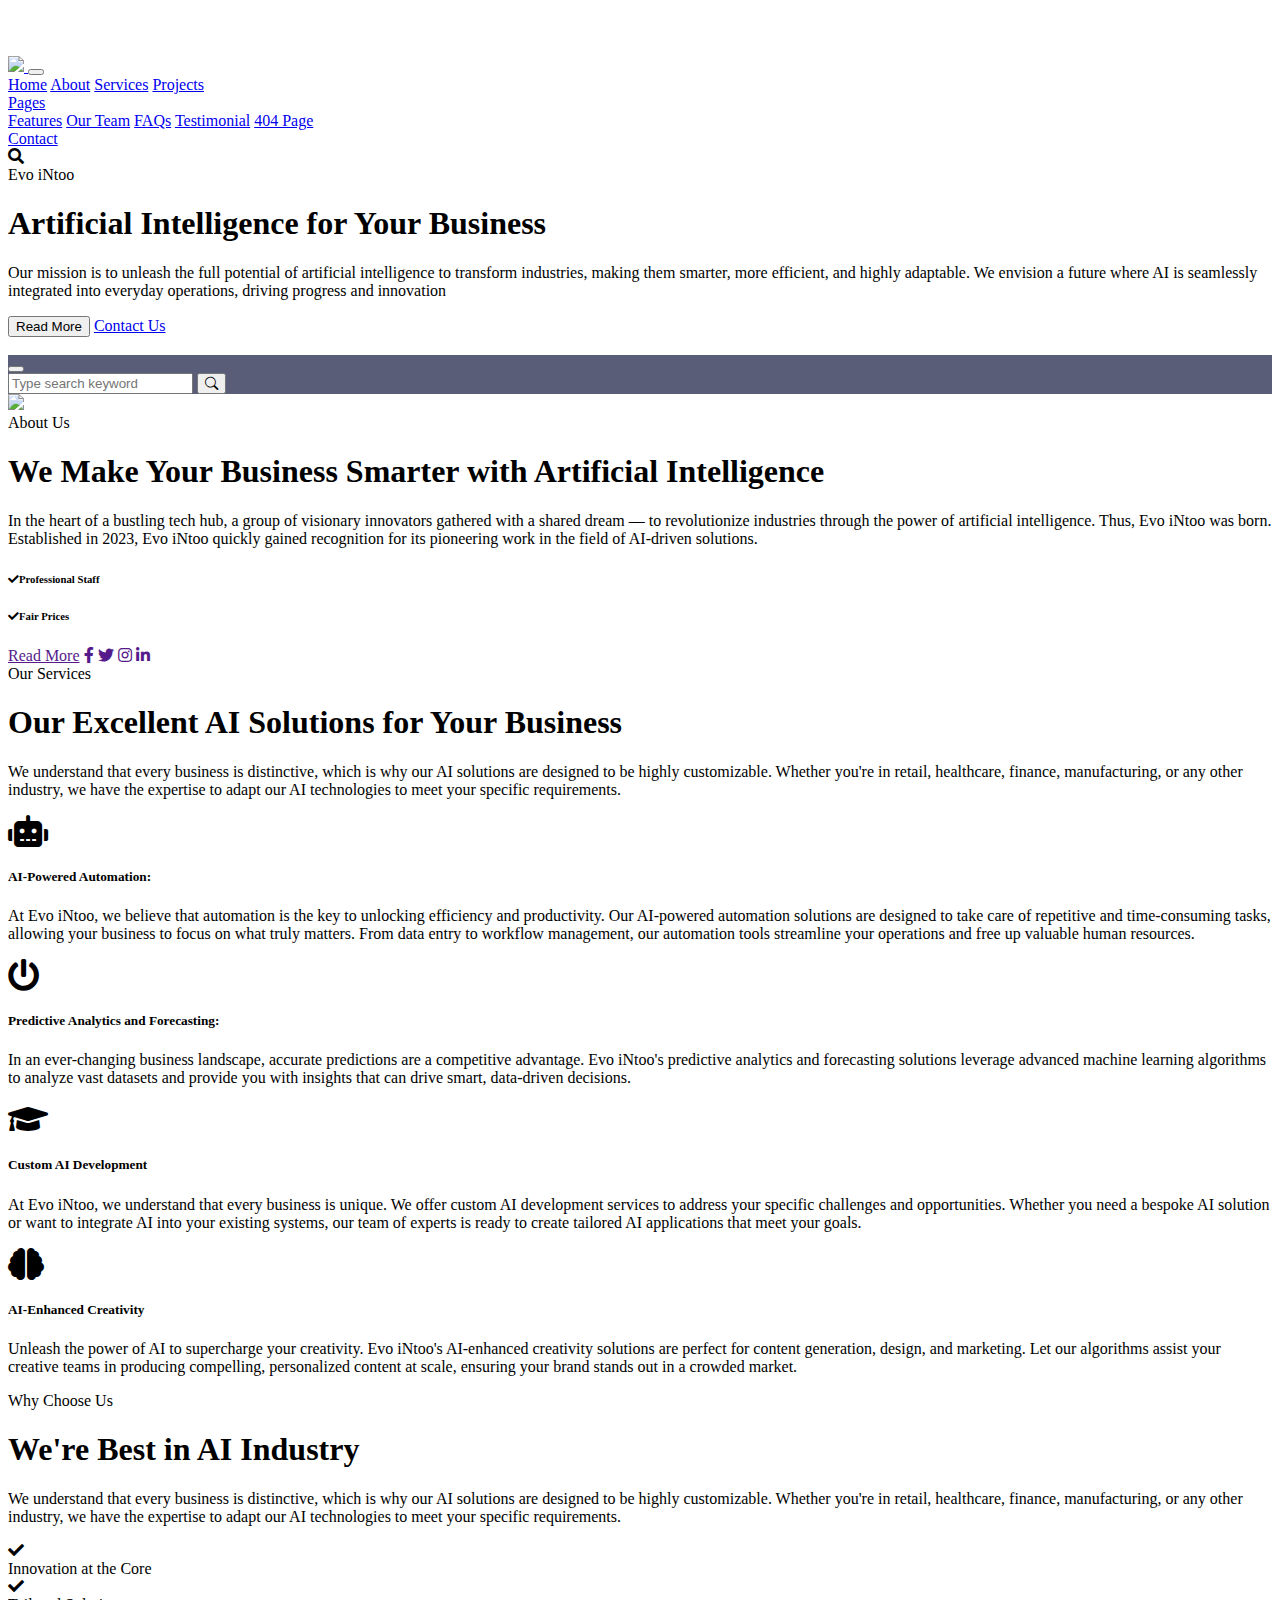
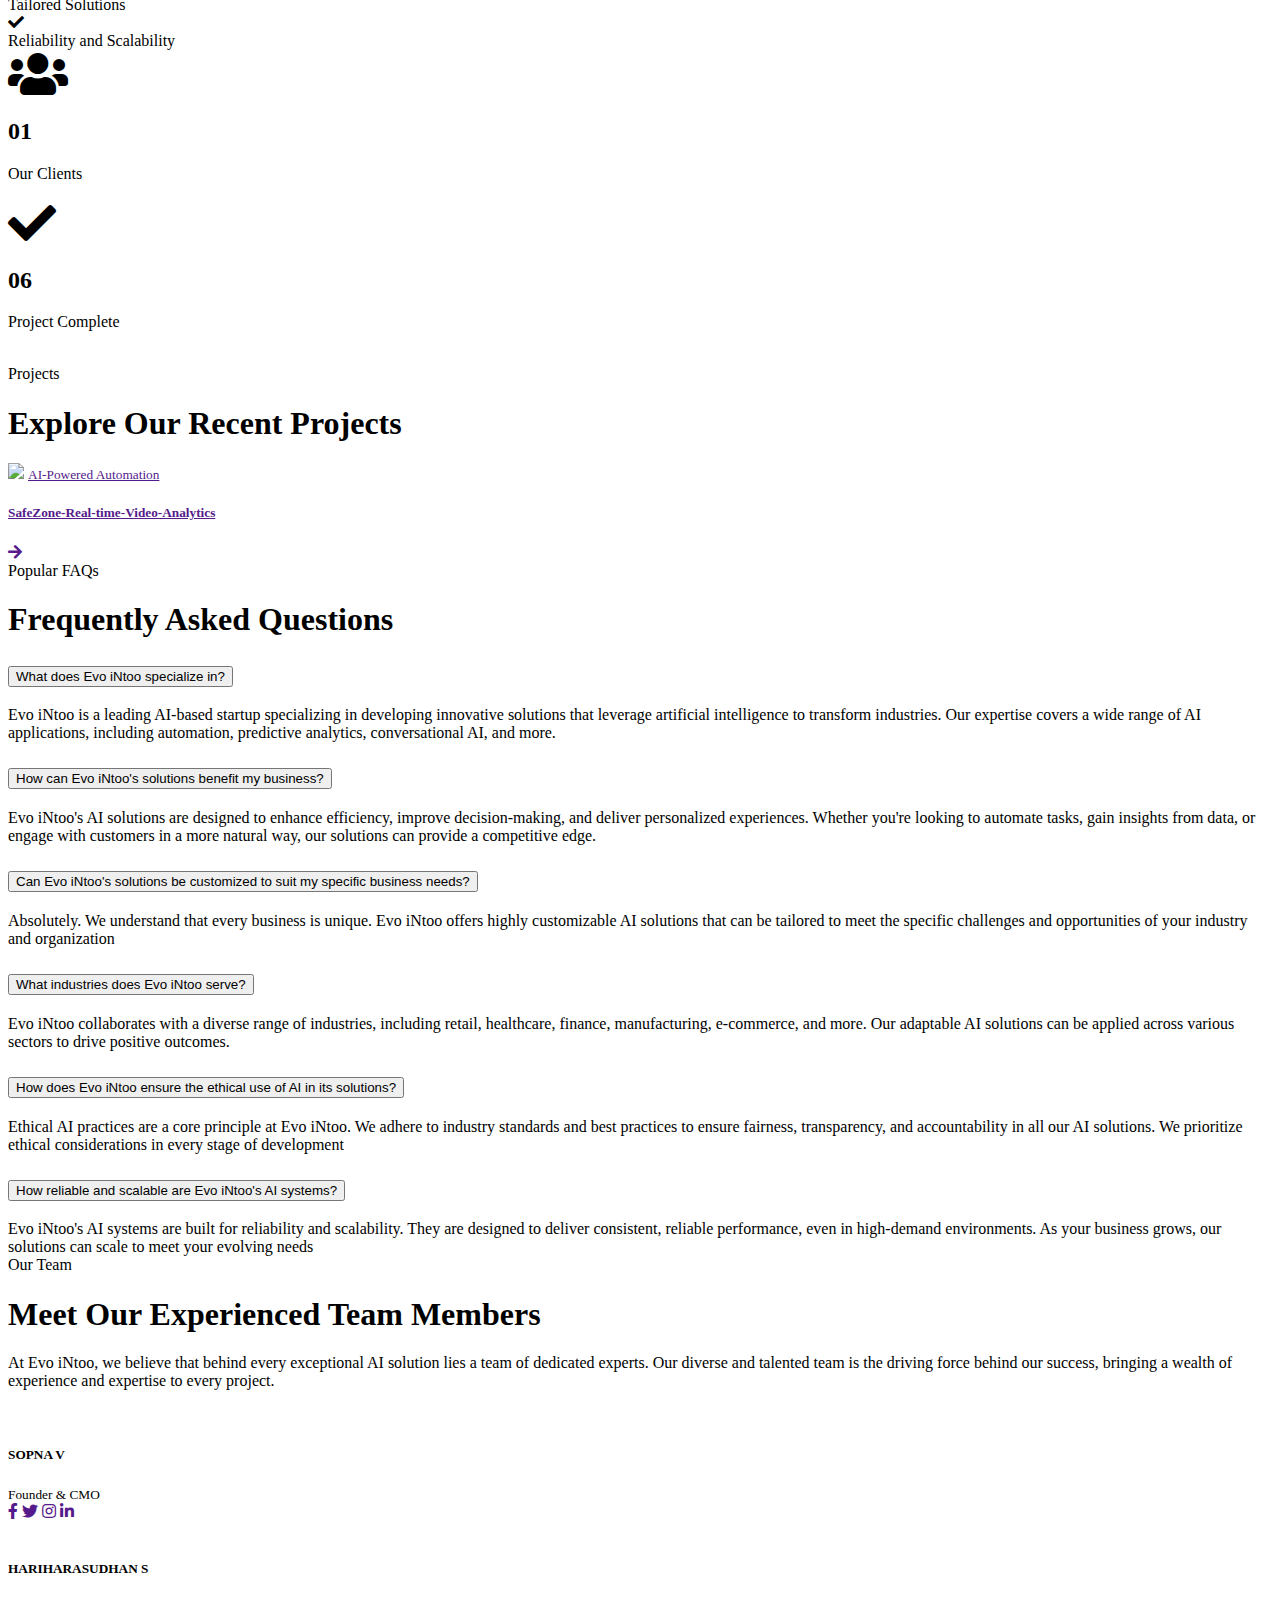
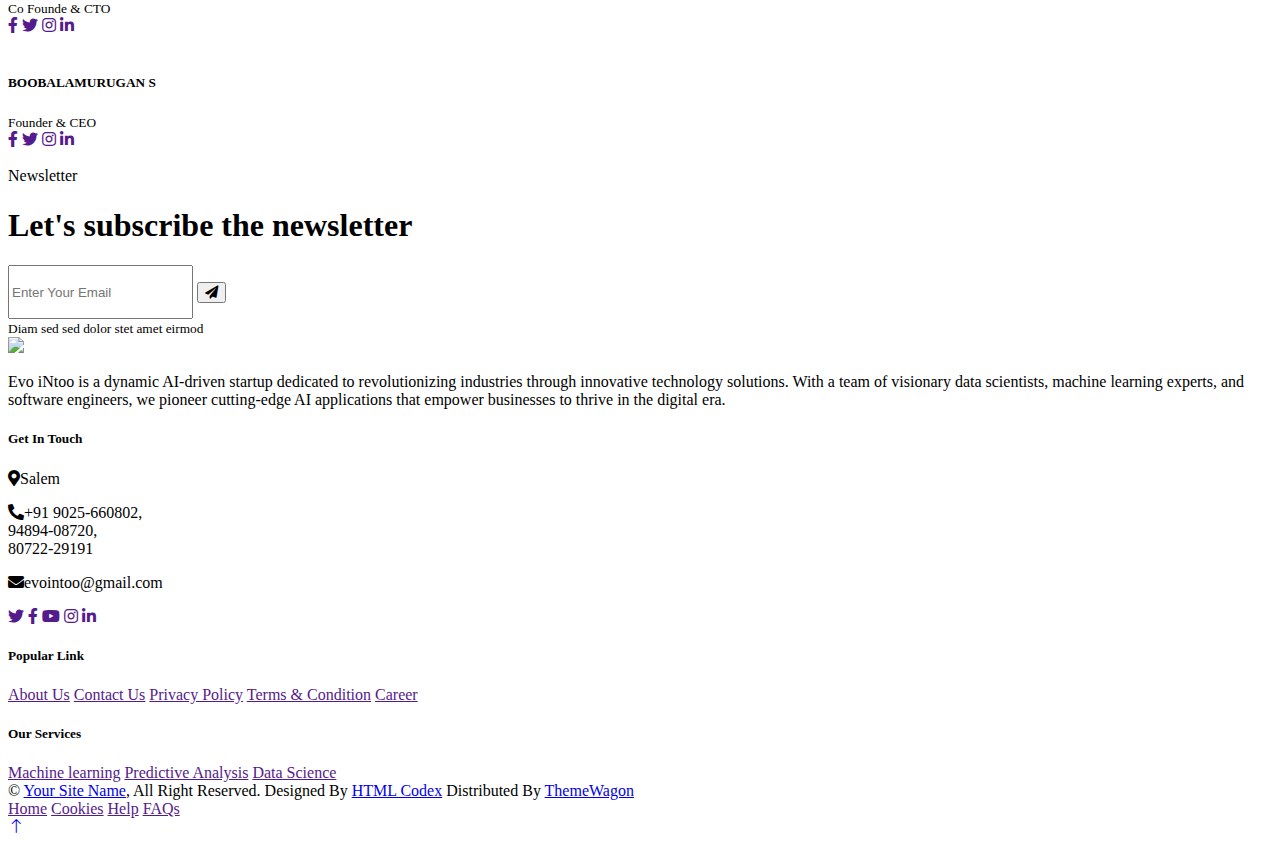
==== index.html @ 388f0da1 "Add files via upload" ====
<!DOCTYPE html>
<html lang="en">

<head>
    <meta charset="utf-8">
    <title>Evo iNtoo-Home</title>
    <meta content="width=device-width, initial-scale=1.0" name="viewport">
    <meta content="" name="keywords">
    <meta content="" name="description">

    <!-- Favicon -->
    <link href="img/icon.png" rel="icon">

    <!-- Google Web Fonts -->
    <link rel="preconnect" href="https://fonts.googleapis.com">
    <link rel="preconnect" href="https://fonts.gstatic.com" crossorigin>
    <link href="https://fonts.googleapis.com/css2?family=Open+Sans:wght@400;600&family=Ubuntu:wght@500;700&display=swap"
        rel="stylesheet">

    <!-- Icon Font Stylesheet -->
    <link href="https://cdnjs.cloudflare.com/ajax/libs/font-awesome/5.10.0/css/all.min.css" rel="stylesheet">
    <link href="https://cdn.jsdelivr.net/npm/bootstrap-icons@1.4.1/font/bootstrap-icons.css" rel="stylesheet">

    <!-- Libraries Stylesheet -->
    <link href="lib/animate/animate.min.css" rel="stylesheet">
    <link href="lib/owlcarousel/assets/owl.carousel.min.css" rel="stylesheet">

    <!-- Customized Bootstrap Stylesheet -->
    <link href="css/bootstrap.min.css" rel="stylesheet">

    <!-- Template Stylesheet -->
    <link href="css/style.css" rel="stylesheet">
</head>

<body>
    <!-- Spinner Start -->
    <div id="spinner"
        class="show bg-white position-fixed translate-middle w-100 vh-100 top-50 start-50 d-flex align-items-center justify-content-center">
        <div class="spinner-grow text-primary" style="width: 3rem; height: 3rem;" role="status">
            <span class="sr-only">Loading...</span>
        </div>
    </div>
    <!-- Spinner End -->


    <!-- Navbar Start -->
    <div class="container-fluid sticky-top">
        <div class="container">
            <nav class="navbar navbar-expand-lg navbar-dark p-0">
                <a href="index.html" class="navbar-brand">
                    <!-- <h1 class="text-white">Evo<span><img src="img/icon.png" style="width:40px;" class=""></span>Tech</h1> -->
            <img src="img/title.png" style="width:200px;">
                </a>
                <button type="button" class="navbar-toggler ms-auto me-0" data-bs-toggle="collapse"
                    data-bs-target="#navbarCollapse">
                    <span class="navbar-toggler-icon"></span>
                </button>
                <div class="collapse navbar-collapse" id="navbarCollapse">
                    <div class="navbar-nav ms-auto">
                        <a href="index.html" class="nav-item nav-link active">Home</a>
                        <a href="about.html" class="nav-item nav-link">About</a>
                        <a href="service.html" class="nav-item nav-link">Services</a>
                        <a href="project.html" class="nav-item nav-link">Projects</a>
                        <div class="nav-item dropdown">
                            <a href="#" class="nav-link dropdown-toggle" data-bs-toggle="dropdown">Pages</a>
                            <div class="dropdown-menu bg-light mt-2">
                                <a href="feature.html" class="dropdown-item">Features</a>
                                <a href="team.html" class="dropdown-item">Our Team</a>
                                <a href="faq.html" class="dropdown-item">FAQs</a>
                                <a href="testimonial.html" class="dropdown-item">Testimonial</a>
                                <a href="404.html" class="dropdown-item">404 Page</a>
                            </div>
                        </div>
                        <a href="contact.html" class="nav-item nav-link">Contact</a>
                    </div>
                    <butaton type="button" class="btn text-white p-0 d-none d-lg-block" data-bs-toggle="modal"
                        data-bs-target="#searchModal"><i class="fa fa-search"></i></butaton>
                </div>
            </nav>
        </div>
    </div>
    <!-- Navbar End -->


    <!-- Hero Start -->
    <!DOCTYPE html>
    <html lang="en">
    <head>
        <meta charset="UTF-8">
        <meta name="viewport" content="width=device-width, initial-scale=1.0">
        <title>Read More Button Example</title>
        <style>
            .extra-content {
                display: none;
            }
        </style>
    </head>
    <body>
        <div class="container-fluid pt-5 bg-primary hero-header mb-5">
            <div class="container pt-5">
                <div class="row g-5 pt-5">
                    <div class="col-lg-6 align-self-center text-center text-lg-start mb-lg-5">
                        <div class="btn btn-sm border rounded-pill text-white px-3 mb-3 animated slideInRight">Evo iNtoo</div>
                        <h1 class="display-4 text-white mb-4 animated slideInRight">Artificial Intelligence for Your Business</h1>
                        <p class="text-white mb-4 animated slideInRight">Our mission is to unleash the full potential of artificial intelligence to transform industries, making them smarter, more efficient, and highly adaptable. We envision a future where AI is seamlessly integrated into everyday operations, driving progress and innovation</p>
                        <div class="extra-content" id="extraContent">
                            <p class="text-white mb-4 animated slideInRight">Industries Served:
                            Evo iNtoo collaborates with diverse industries including retail, healthcare, finance, manufacturing, and e-commerce. Our adaptable AI solutions are customized to meet the specific demands of each sector.</p>
                        </div>
                        <button onclick="toggleContent()" class="btn btn-light py-sm-3 px-sm-5 rounded-pill me-3 animated slideInRight" id="readMoreBtn">Read More</button>
                        <a href="contact.html" class="btn btn-outline-light py-sm-3 px-sm-5 rounded-pill animated slideInRight">Contact Us</a>
                    </div>
                    <div class="col-lg-6 align-self-end text-center text-lg-end">
                        <img class="img-fluid" src="img/hero-img.png" alt="">
                    </div>
                </div>
            </div>
        </div>
    
        <script>
            function toggleContent() {
                var extraContent = document.getElementById('extraContent');
                var readMoreBtn = document.getElementById('readMoreBtn');
                
                if (extraContent.style.display === 'none') {
                    extraContent.style.display = 'block';
                    readMoreBtn.textContent = 'Read Less';
                } else {
                    extraContent.style.display = 'none';
                    readMoreBtn.textContent = 'Read More';
                }
            }
        </script>
    </body>
    </html>
    
    
    <!-- Hero End -->


    <!-- Full Screen Search Start -->
    <div class="modal fade" id="searchModal" tabindex="-1">
        <div class="modal-dialog modal-fullscreen">
            <div class="modal-content" style="background: rgba(20, 24, 62, 0.7);">
                <div class="modal-header border-0">
                    <button type="button" class="btn btn-square bg-white btn-close" data-bs-dismiss="modal"
                        aria-label="Close"></button>
                </div>
                <div class="modal-body d-flex align-items-center justify-content-center">
                    <div class="input-group" style="max-width: 600px;">
                        <input type="text" class="form-control bg-transparent border-light p-3"
                            placeholder="Type search keyword">
                        <button class="btn btn-light px-4"><i class="bi bi-search"></i></button>
                    </div>
                </div>
            </div>
        </div>
    </div>
    <!-- Full Screen Search End -->


    <!-- About Start -->
    <div class="container-fluid py-5">
        <div class="container">
            <div class="row g-5 align-items-center">
                <div class="col-lg-6 wow fadeIn" data-wow-delay="0.1s">
                    <div class="about-img">
                        <img class="img-fluid" src="img/about-img.jpg">
                    </div>
                </div>
                <div class="col-lg-6 wow fadeIn" data-wow-delay="0.5s">
                    <div class="btn btn-sm border rounded-pill text-primary px-3 mb-3">About Us</div>
                    <h1 class="mb-4">We Make Your Business Smarter with Artificial Intelligence</h1>
                    <p class="mb-4">In the heart of a bustling tech hub, a group of visionary innovators gathered with a shared dream — to revolutionize industries through the power of artificial intelligence. Thus, Evo iNtoo was born. Established in 2023, Evo iNtoo quickly gained recognition for its pioneering work in the field of AI-driven solutions.</p>
                    <!-- <p class="mb-4">Aliqu diam amet diam et eos labore. Clita erat ipsum et lorem et sit, sed stet no -->
                        <!-- labore lorem sit. Sanctus clita duo justo et tempor.</p> -->
                    <div class="row g-3">
                        <!-- <div class="col-sm-6">
                            <h6 class="mb-3"><i class="fa fa-check text-primary me-2"></i>Award Winning</h6>
                            <h6 class="mb-0"><i class="fa fa-check text-primary me-2"></i>24/7 Services</h6>
                        </div> -->
                        <div class="col-sm-6">
                            <h6 class="mb-3"><i class="fa fa-check text-primary me-2"></i>Professional Staff</h6>
                            <h6 class="mb-0"><i class="fa fa-check text-primary me-2"></i>Fair Prices</h6>
                        </div>
                    </div>
                    <div class="d-flex align-items-center mt-4">
                        <a class="btn btn-primary rounded-pill px-4 me-3" href="">Read More</a>
                        <a class="btn btn-outline-primary btn-square me-3" href=""><i class="fab fa-facebook-f"></i></a>
                        <a class="btn btn-outline-primary btn-square me-3" href=""><i class="fab fa-twitter"></i></a>
                        <a class="btn btn-outline-primary btn-square me-3" href=""><i class="fab fa-instagram"></i></a>
                        <a class="btn btn-outline-primary btn-square" href=""><i class="fab fa-linkedin-in"></i></a>
                    </div>
                </div>
            </div>
        </div>
    </div>
    <!-- About End -->


    <!-- Service Start -->
    <div class="container-fluid bg-light mt-5 py-5">
        <div class="container py-5">
            <div class="row g-5 align-items-center">
                <div class="col-lg-5 wow fadeIn" data-wow-delay="0.1s">
                    <div class="btn btn-sm border rounded-pill text-primary px-3 mb-3">Our Services</div>
                    <h1 class="mb-4">Our Excellent AI Solutions for Your Business</h1>
                    <p class="mb-4">We understand that every business is distinctive, which is why our AI solutions are designed to be highly customizable. Whether you're in retail, healthcare, finance, manufacturing, or any other industry, we have the expertise to adapt our AI technologies to meet your specific requirements.
                    <!-- <a class="btn btn-primary rounded-pill px-4" href="">Read More</a> -->
                </div>
                <div class="col-lg-7">
                    <div class="row g-4">
                        <div class="col-md-6">
                            <div class="row g-4">
                                <div class="col-12 wow fadeIn" data-wow-delay="0.1s">
                                    <div class="service-item d-flex flex-column justify-content-center text-center rounded">
                                        <div class="service-icon btn-square">
                                            <i class="fa fa-robot fa-2x"></i>
                                        </div>
                                        <h5 class="mb-3">AI-Powered Automation:</h5>
                                        <p>At Evo iNtoo, we believe that automation is the key to unlocking efficiency and productivity. Our AI-powered automation solutions are designed to take care of repetitive and time-consuming tasks, allowing your business to focus on what truly matters. From data entry to workflow management, our automation tools streamline your operations and free up valuable human resources.</p>
                                        <!-- <a class="btn px-3 mt-auto mx-auto" href="">Read More</a> -->
                                    </div>
                                </div>
                                <div class="col-12 wow fadeIn" data-wow-delay="0.5s">
                                    <div class="service-item d-flex flex-column justify-content-center text-center rounded">
                                        <div class="service-icon btn-square">
                                            <i class="fa fa-power-off fa-2x"></i>
                                        </div>
                                        <h5 class="mb-3">Predictive Analytics and Forecasting:</h5>
                                        <p>In an ever-changing business landscape, accurate predictions are a competitive advantage. Evo iNtoo's predictive analytics and forecasting solutions leverage advanced machine learning algorithms to analyze vast datasets and provide you with insights that can drive smart, data-driven decisions.</p>
                                        <!-- <a class="btn px-3 mt-auto mx-auto" href="">Read More</a> -->
                                    </div>
                                </div>
                            </div>
                        </div>
                        <div class="col-md-6 pt-md-4">
                            <div class="row g-4">
                                <div class="col-12 wow fadeIn" data-wow-delay="0.3s">
                                    <div class="service-item d-flex flex-column justify-content-center text-center rounded">
                                        <div class="service-icon btn-square">
                                            <i class="fa fa-graduation-cap fa-2x"></i>
                                        </div>
                                        <h5 class="mb-3">Custom AI Development</h5>
                                        <p>At Evo iNtoo, we understand that every business is unique. We offer custom AI development services to address your specific challenges and opportunities. Whether you need a bespoke AI solution or want to integrate AI into your existing systems, our team of experts is ready to create tailored AI applications that meet your goals.</p>
                                        <!-- <a class="btn px-3 mt-auto mx-auto" href="">Read More</a> -->
                                    </div>
                                </div>
                                <div class="col-12 wow fadeIn" data-wow-delay="0.7s">
                                    <div class="service-item d-flex flex-column justify-content-center text-center rounded">
                                        <div class="service-icon btn-square">
                                            <i class="fa fa-brain fa-2x"></i>
                                        </div>
                                        <h5 class="mb-3">AI-Enhanced Creativity</h5>
                                        <p>Unleash the power of AI to supercharge your creativity. Evo iNtoo's AI-enhanced creativity solutions are perfect for content generation, design, and marketing. Let our algorithms assist your creative teams in producing compelling, personalized content at scale, ensuring your brand stands out in a crowded market.</p>
                                        <!-- <a class="btn px-3 mt-auto mx-auto" href="">Read More</a> -->
                                    </div>
                                </div>
                            </div>
                        </div>
                    </div>
                </div>
            </div>
        </div>
    </div>
    <!-- Service End -->


    <!-- Feature Start -->
    <div class="container-fluid bg-primary feature pt-5">
        <div class="container pt-5">
            <div class="row g-5">
                <div class="col-lg-6 align-self-center mb-md-5 pb-md-5 wow fadeIn" data-wow-delay="0.3s">
                    <div class="btn btn-sm border rounded-pill text-white px-3 mb-3">Why Choose Us</div>
                    <h1 class="text-white mb-4">We're Best in AI Industry</h1>
                    <p class="text-light mb-4">We understand that every business is distinctive, which is why our AI solutions are designed to be highly customizable. Whether you're in retail, healthcare, finance, manufacturing, or any other industry, we have the expertise to adapt our AI technologies to meet your specific requirements.</p>
                    <div class="d-flex align-items-center text-white mb-3">
                        <div class="btn-sm-square bg-white text-primary rounded-circle me-3">
                            <i class="fa fa-check"></i>
                        </div>
                        <span>Innovation at the Core</span>
                    </div>
                    <div class="d-flex align-items-center text-white mb-3">
                        <div class="btn-sm-square bg-white text-primary rounded-circle me-3">
                            <i class="fa fa-check"></i>
                        </div>
                        <span>Tailored Solutions</span>
                    </div>
                    <div class="d-flex align-items-center text-white mb-3">
                        <div class="btn-sm-square bg-white text-primary rounded-circle me-3">
                            <i class="fa fa-check"></i>
                        </div>
                        <span>Reliability and Scalability</span>
                    </div>
                    <div class="row g-4 pt-3">
                        <div class="col-sm-6">
                            <div class="d-flex rounded p-3" style="background: rgba(256, 256, 256, 0.1);">
                                <i class="fa fa-users fa-3x text-white"></i>
                                <div class="ms-3">
                                    <h2 class="text-white mb-0" data-toggle="counter-up">01</h2>
                                    <p class="text-white mb-0">Our Clients</p>
                                </div>
                            </div>
                        </div>
                        <div class="col-sm-6">
                            <div class="d-flex rounded p-3" style="background: rgba(256, 256, 256, 0.1);">
                                <i class="fa fa-check fa-3x text-white"></i>
                                <div class="ms-3">
                                    <h2 class="text-white mb-0" data-toggle="counter-up">06</h2>
                                    <p class="text-white mb-0">Project Complete</p>
                                </div>
                            </div>
                        </div>
                    </div>
                </div>
                <div class="col-lg-6 align-self-end text-center text-md-end wow fadeIn" data-wow-delay="0.5s">
                    <img class="img-fluid" src="img/feature.png" alt="">
                </div>
            </div>
        </div>
    </div>
    <!-- Feature End -->


    <!-- Case Start -->
    <div class="container-fluid bg-light py-5">
        <div class="container py-5">
            <div class="mx-auto text-center wow fadeIn" data-wow-delay="0.1s" style="max-width: 500px;">
                <div class="btn btn-sm border rounded-pill text-primary px-3 mb-3">Projects</div>
                <h1 class="mb-4">Explore Our Recent Projects</h1>
            </div>
            <div class="container">
                <div class="row g-4 justify-content-center">
                    <div class="col-lg-4 wow fadeIn" data-wow-delay="0.3s">
                        <div class="case-item position-relative overflow-hidden rounded mb-2 text-center">
                            <img class="img-fluid" src="img/project-3.jpg">
                            <a class="case-overlay text-decoration-none" href="">
                                <small>AI-Powered Automation</small>
                                <h5 class="lh-base text-white mb-3">SafeZone-Real-time-Video-Analytics</h5>
                                <span class="btn btn-square btn-primary"><i class="fa fa-arrow-right"></i></span>
                            </a>
                        </div>
                    </div>
                </div>
            </div>
            
                <!-- <div class="col-lg-4 wow fadeIn" data-wow-delay="0.5s">
                    <div class="case-item position-relative overflow-hidden rounded mb-2">
                        <img class="img-fluid" src="img/project-2.jpg" alt="">
                        <a class="case-overlay text-decoration-none" href="">
                            <small>Machine learning</small>
                            <h5 class="lh-base text-white mb-3">Lorem elitr magna stet eirmod labore amet labore clita
                            </h5>
                            <span class="btn btn-square btn-primary"><i class="fa fa-arrow-right"></i></span>
                        </a>
                    </div>
                </div>
                <div class="col-lg-4 wow fadeIn" data-wow-delay="0.7s">
                    <div class="case-item position-relative overflow-hidden rounded mb-2">
                        <img class="img-fluid" src="img/project-3.jpg" alt="">
                        <a class="case-overlay text-decoration-none" href="">
                            <small>Predictive Analysis</small>
                            <h5 class="lh-base text-white mb-3">Lorem elitr magna stet eirmod labore amet labore clita
                            </h5>
                            <span class="btn btn-square btn-primary"><i class="fa fa-arrow-right"></i></span>
                        </a>
                    </div> -->
                </div>
            </div>
        </div>
    </div>
    <!-- Case End -->


    <!-- FAQs Start -->
    <div class="container-fluid py-5">
        <div class="container py-5">
            <div class="mx-auto text-center wow fadeIn" data-wow-delay="0.1s" style="max-width: 500px;">
                <div class="btn btn-sm border rounded-pill text-primary px-3 mb-3">Popular FAQs</div>
                <h1 class="mb-4">Frequently Asked Questions</h1>
            </div>
            <div class="row">
                <div class="col-lg-6">
                    <div class="accordion" id="accordionFAQ1">
                        <div class="accordion-item wow fadeIn" data-wow-delay="0.1s">
                            <h2 class="accordion-header" id="headingOne">
                                <button class="accordion-button collapsed" type="button" data-bs-toggle="collapse"
                                    data-bs-target="#collapseOne" aria-expanded="false" aria-controls="collapseOne">
                                    What does Evo iNtoo specialize in?
                                </button>
                            </h2>
                            <div id="collapseOne" class="accordion-collapse collapse" aria-labelledby="headingOne"
                                data-bs-parent="#accordionFAQ1">
                                <div class="accordion-body">  Evo iNtoo is a leading AI-based startup specializing in developing innovative solutions that leverage artificial intelligence to transform industries. Our expertise covers a wide range of AI applications, including automation, predictive analytics, conversational AI, and more.</div>
                            </div>
                        </div>
                        <div class="accordion-item wow fadeIn" data-wow-delay="0.2s">
                            <h2 class="accordion-header" id="headingTwo">
                                <button class="accordion-button collapsed" type="button" data-bs-toggle="collapse"
                                    data-bs-target="#collapseTwo" aria-expanded="false" aria-controls="collapseTwo">
                                    How can Evo iNtoo's solutions benefit my business?
                                </button>
                            </h2>
                            <div id="collapseTwo" class="accordion-collapse collapse" aria-labelledby="headingTwo"
                                data-bs-parent="#accordionFAQ1">
                                <div class="accordion-body">
                                    Evo iNtoo's AI solutions are designed to enhance efficiency, improve decision-making, and deliver personalized experiences. Whether you're looking to automate tasks, gain insights from data, or engage with customers in a more natural way, our solutions can provide a competitive edge.</div>
                            </div>
                        </div>
                        <div class="accordion-item wow fadeIn" data-wow-delay="0.3s">
                            <h2 class="accordion-header" id="headingThree">
                                <button class="accordion-button collapsed" type="button" data-bs-toggle="collapse"
                                    data-bs-target="#collapseThree" aria-expanded="false" aria-controls="collapseThree">
                                    Can Evo iNtoo's solutions be customized to suit my specific business needs?
                                </button>
                            </h2>
                            <div id="collapseThree" class="accordion-collapse collapse" aria-labelledby="headingThree"
                                data-bs-parent="#accordionFAQ1">
                                <div class="accordion-body">
                                    Absolutely. We understand that every business is unique. Evo iNtoo offers highly customizable AI solutions that can be tailored to meet the specific challenges and opportunities of your industry and organization                   </div>
                            </div>
                        </div>
                        <!-- <div class="accordion-item wow fadeIn" data-wow-delay="0.4s">
                            <h2 class="accordion-header" id="headingFour">
                                <button class="accordion-button collapsed" type="button" data-bs-toggle="collapse"
                                    data-bs-target="#collapseFour" aria-expanded="true" aria-controls="collapseFour">
                                    Will my website be mobile-friendly?
                                </button>
                            </h2>
                            <div id="collapseFour" class="accordion-collapse collapse" aria-labelledby="headingFour"
                                data-bs-parent="#accordionFAQ1">
                                <div class="accordion-body">
                                    Dolor nonumy tempor elitr et rebum ipsum sit duo duo. Diam sed sed magna et magna diam aliquyam amet dolore ipsum erat duo. Sit rebum magna duo labore no diam.
                                </div>
                            </div>
                        </div> -->
                    </div>
                </div>
                <div class="col-lg-6">
                    <div class="accordion" id="accordionFAQ2">
                        <div class="accordion-item wow fadeIn" data-wow-delay="0.5s">
                            <h2 class="accordion-header" id="headingFive">
                                <button class="accordion-button collapsed" type="button" data-bs-toggle="collapse"
                                    data-bs-target="#collapseFive" aria-expanded="false" aria-controls="collapseFive">
                                    What industries does Evo iNtoo serve?
                                </button>
                            </h2>
                            <div id="collapseFive" class="accordion-collapse collapse" aria-labelledby="headingFive"
                                data-bs-parent="#accordionFAQ2">
                                <div class="accordion-body">
                                    Evo iNtoo collaborates with a diverse range of industries, including retail, healthcare, finance, manufacturing, e-commerce, and more. Our adaptable AI solutions can be applied across various sectors to drive positive outcomes.</div>
                            </div>
                        </div>
                        <div class="accordion-item wow fadeIn" data-wow-delay="0.6s">
                            <h2 class="accordion-header" id="headingSix">
                                <button class="accordion-button collapsed" type="button" data-bs-toggle="collapse"
                                    data-bs-target="#collapseSix" aria-expanded="false" aria-controls="collapseSix">
                                    How does Evo iNtoo ensure the ethical use of AI in its solutions?
                                </button>
                            </h2>
                            <div id="collapseSix" class="accordion-collapse collapse" aria-labelledby="headingSix"
                                data-bs-parent="#accordionFAQ2">
                                <div class="accordion-body">
                                    Ethical AI practices are a core principle at Evo iNtoo. We adhere to industry standards and best practices to ensure fairness, transparency, and accountability in all our AI solutions. We prioritize ethical considerations in every stage of development</div>
                            </div>
                        </div>
                        <div class="accordion-item wow fadeIn" data-wow-delay="0.7s">
                            <h2 class="accordion-header" id="headingSeven">
                                <button class="accordion-button collapsed" type="button" data-bs-toggle="collapse"
                                    data-bs-target="#collapseSeven" aria-expanded="false" aria-controls="collapseSeven">
                                    How reliable and scalable are Evo iNtoo's AI systems?
                                </button>
                            </h2>
                            <div id="collapseSeven" class="accordion-collapse collapse" aria-labelledby="headingSeven"
                                data-bs-parent="#accordionFAQ2">
                                <div class="accordion-body">
                                    Evo iNtoo's AI systems are built for reliability and scalability. They are designed to deliver consistent, reliable performance, even in high-demand environments. As your business grows, our solutions can scale to meet your evolving needs</div>
                            </div>
                        </div>
                        <!-- <div class="accordion-item wow fadeIn" data-wow-delay="0.8s">
                            <h2 class="accordion-header" id="headingEight">
                                <button class="accordion-button collapsed" type="button" data-bs-toggle="collapse"
                                    data-bs-target="#collapseEight" aria-expanded="false" aria-controls="collapseEight">
                                    I’m on a strict budget. Do you have any low cost options?
                                </button>
                            </h2> -->
                            <!-- <div id="collapseEight" class="accordion-collapse collapse" aria-labelledby="headingEight"
                                data-bs-parent="#accordionFAQ2">
                                <div class="accordion-body">
                                    Dolor nonumy tempor elitr et rebum ipsum sit duo duo. Diam sed sed magna et magna diam aliquyam amet dolore ipsum erat duo. Sit rebum magna duo labore no diam.
                                </div> -->
                            </div>
                        </div>
                    </div>
                </div>
            </div>
        </div>
    </div>
    <!-- FAQs Start -->


    <!-- Team Start -->
    <div class="container-fluid bg-light py-5">
        <div class="container py-5">
            <div class="row g-5 align-items-center">
                <div class="col-lg-5 wow fadeIn" data-wow-delay="0.1s">
                    <div class="btn btn-sm border rounded-pill text-primary px-3 mb-3">Our Team</div>
                    <h1 class="mb-4">Meet Our Experienced Team Members</h1>
                    <p class="mb-4">At Evo iNtoo, we believe that behind every exceptional AI solution lies a team of dedicated experts. Our diverse and talented team is the driving force behind our success, bringing a wealth of experience and expertise to every project.</p>
                    <!-- <a class="btn btn-primary rounded-pill px-4" href="">Read More</a> -->
                </div>
                <div class="col-lg-7">
                    <div class="row g-4">
                        <div class="col-md-6">
                            <div class="row g-4">
                                <div class="col-12 wow fadeIn" data-wow-delay="0.1s">
                                    <div class="team-item bg-white text-center rounded p-4 pt-0">
                                        <img class="img-fluid rounded-circle p-4" src="img/SOPNA.jpg" alt="">
                                        <h5 class="mb-0">SOPNA V</h5>
                                        <small>Founder & CMO</small>
                                        <div class="d-flex justify-content-center mt-3">
                                            <a class="btn btn-square btn-primary m-1" href=""><i
                                                    class="fab fa-facebook-f"></i></a>
                                            <a class="btn btn-square btn-primary m-1" href=""><i
                                                    class="fab fa-twitter"></i></a>
                                            <a class="btn btn-square btn-primary m-1" href=""><i
                                                    class="fab fa-instagram"></i></a>
                                            <a class="btn btn-square btn-primary m-1" href=""><i
                                                    class="fab fa-linkedin-in"></i></a>
                                        </div>
                                    </div>
                                </div>
                                <div class="col-12 wow fadeIn" data-wow-delay="0.5s">
                                    <div class="team-item bg-white text-center rounded p-4 pt-0">
                                        <img class="img-fluid rounded-circle p-4" src="img/HARI.jpg" alt="">
                                        <h5 class="mb-0">HARIHARASUDHAN S</h5>
                                        <small>Co Founde & CTO</small>
                                        <div class="d-flex justify-content-center mt-3">
                                            <a class="btn btn-square btn-primary m-1" href=""><i
                                                    class="fab fa-facebook-f"></i></a>
                                            <a class="btn btn-square btn-primary m-1" href=""><i
                                                    class="fab fa-twitter"></i></a>
                                            <a class="btn btn-square btn-primary m-1" href=""><i
                                                    class="fab fa-instagram"></i></a>
                                            <a class="btn btn-square btn-primary m-1" href=""><i
                                                    class="fab fa-linkedin-in"></i></a>
                                        </div>
                                    </div>
                                </div>
                            </div>
                        </div>
                        <div class="col-md-6 pt-md-4">
                            <div class="row g-4">
                                <div class="col-12 wow fadeIn" data-wow-delay="0.3s">
                                    <div class="team-item bg-white text-center rounded p-4 pt-0">
                                        <img class="img-fluid rounded-circle p-4" src="img/naveen.jpg" alt="">
                                        <h5 class="mb-0">BOOBALAMURUGAN S</h5>
                                        <small>Founder & CEO</small>
                                        <div class="d-flex justify-content-center mt-3">
                                            <a class="btn btn-square btn-primary m-1" href=""><i
                                                    class="fab fa-facebook-f"></i></a>
                                            <a class="btn btn-square btn-primary m-1" href=""><i
                                                    class="fab fa-twitter"></i></a>
                                            <a class="btn btn-square btn-primary m-1" href=""><i
                                                    class="fab fa-instagram"></i></a>
                                            <a class="btn btn-square btn-primary m-1" href=""><i
                                                    class="fab fa-linkedin-in"></i></a>
                                        </div>
                                    </div>
                                </div>
                                <!--  <div class="col-12 wow fadeIn" data-wow-delay="0.7s">
                                    <div class="team-item bg-white text-center rounded p-4 pt-0">
                                        <img class="img-fluid rounded-circle p-4" src="img/team-4.jpg" alt="">
                                        <h5 class="mb-0">Cody Gardner</h5>
                                        <small>Project Manager</small>
                                        <div class="d-flex justify-content-center mt-3">
                                            <a class="btn btn-square btn-primary m-1" href=""><i
                                                    class="fab fa-facebook-f"></i></a>
                                            <a class="btn btn-square btn-primary m-1" href=""><i
                                                    class="fab fa-twitter"></i></a>
                                            <a class="btn btn-square btn-primary m-1" href=""><i
                                                    class="fab fa-instagram"></i></a>
                                            <a class="btn btn-square btn-primary m-1" href=""><i
                                                    class="fab fa-linkedin-in"></i></a>
                                        </div>
                                    </div> 
                                </div> -->
                            </div>
                        </div>
                    </div>
                </div>
            </div>
        </div>
    </div>
    <!-- Team End -->


    <!-- Testimonial Start -->
    <!-- <div class="container-xxl py-5">
        <div class="container py-5">
            <div class="row g-5">
                <div class="col-lg-5 wow fadeIn" data-wow-delay="0.1s">
                    <div class="btn btn-sm border rounded-pill text-primary px-3 mb-3">Testimonial</div>
                    <h1 class="mb-4">What Say Our Clients!</h1>
                    <p class="mb-4">Tempor erat elitr rebum at clita. Diam dolor diam ipsum et tempor sit. Aliqu diam
                        amet diam et eos labore. Clita erat ipsum et lorem et sit, sed stet no labore lorem sit. Sanctus
                        clita duo justo et tempor eirmod magna dolore erat amet</p>
                    <a class="btn btn-primary rounded-pill px-4" href="">Read More</a>
                </div>
                <div class="col-lg-7 wow fadeIn" data-wow-delay="0.5s">
                    <div class="owl-carousel testimonial-carousel border-start border-primary">
                        <div class="testimonial-item ps-5">
                            <i class="fa fa-quote-left fa-2x text-primary mb-3"></i>
                            <p class="fs-4">Aliqu diam amet diam et eos labore. Clita erat ipsum et lorem et sit, sed stet no labore lorem sit. Sanctus clita duo justo et tempor eirmod magna dolore erat amet</p>
                            <div class="d-flex align-items-center">
                                <img class="img-fluid flex-shrink-0 rounded-circle" src="img/testimonial-1.jpg"
                                    style="width: 60px; height: 60px;">
                                <div class="ps-3">
                                    <h5 class="mb-1">Client Name</h5>
                                    <span>Profession</span>
                                </div>
                            </div>
                        </div>
                        <div class="testimonial-item ps-5">
                            <i class="fa fa-quote-left fa-2x text-primary mb-3"></i>
                            <p class="fs-4">Aliqu diam amet diam et eos labore. Clita erat ipsum et lorem et sit, sed stet no labore lorem sit. Sanctus clita duo justo et tempor eirmod magna dolore erat amet</p>
                            <div class="d-flex align-items-center">
                                <img class="img-fluid flex-shrink-0 rounded-circle" src="img/testimonial-2.jpg"
                                    style="width: 60px; height: 60px;">
                                <div class="ps-3">
                                    <h5 class="mb-1">Client Name</h5>
                                    <span>Profession</span>
                                </div>
                            </div>
                        </div>
                        <div class="testimonial-item ps-5">
                            <i class="fa fa-quote-left fa-2x text-primary mb-3"></i>
                            <p class="fs-4">Aliqu diam amet diam et eos labore. Clita erat ipsum et lorem et sit, sed stet no labore lorem sit. Sanctus clita duo justo et tempor eirmod magna dolore erat amet</p>
                            <div class="d-flex align-items-center">
                                <img class="img-fluid flex-shrink-0 rounded-circle" src="img/testimonial-3.jpg"
                                    style="width: 60px; height: 60px;">
                                <div class="ps-3">
                                    <h5 class="mb-1">Client Name</h5>
                                    <span>Profession</span>
                                </div>
                            </div>
                        </div>
                    </div>
                </div>
            </div>
        </div>
    </div> -->
    <!-- Testimonial End -->


    <!-- Newsletter Start -->
    <div class="container-fluid bg-primary newsletter py-5">
        <div class="container">
            <div class="row g-5 align-items-center">
                <div class="col-md-5 ps-lg-0 pt-5 pt-md-0 text-start wow fadeIn" data-wow-delay="0.3s">
                    <img class="img-fluid" src="img/newsletter.png" alt="">
                </div>
                <div class="col-md-7 py-5 newsletter-text wow fadeIn" data-wow-delay="0.5s">
                    <div class="btn btn-sm border rounded-pill text-white px-3 mb-3">Newsletter</div>
                    <h1 class="text-white mb-4">Let's subscribe the newsletter</h1>
                    <div class="position-relative w-100 mt-3 mb-2">
                        <input class="form-control border-0 rounded-pill w-100 ps-4 pe-5" type="text"
                            placeholder="Enter Your Email" style="height: 48px;">
                        <button type="button" class="btn shadow-none position-absolute top-0 end-0 mt-1 me-2"><i
                                class="fa fa-paper-plane text-primary fs-4"></i></button>
                    </div>
                    <small class="text-white-50">Diam sed sed dolor stet amet eirmod</small>
                </div>
            </div>
        </div>
    </div>
    <!-- Newsletter End -->


    <!-- Footer Start -->
    <div class="container-fluid bg-dark text-white-50 footer pt-5">
        <div class="container py-5">
            <div class="row g-5">
                <div class="col-md-6 col-lg-3 wow fadeIn" data-wow-delay="0.1s">
                    <a href="index.html" class="d-inline-block mb-3">
                        <img src="img/title_white.png" style="width:200px;">
                        <!-- <h1 class="text-white">AI<span class="text-primary">.</span>Tech</h1> -->
                    </a>
                    <p class="mb-0">Evo iNtoo is a dynamic AI-driven startup dedicated to revolutionizing industries through innovative technology solutions. With a team of visionary data scientists, machine learning experts, and software engineers, we pioneer cutting-edge AI applications that empower businesses to thrive in the digital era.</p>
                </div>
                <div class="col-md-6 col-lg-3 wow fadeIn" data-wow-delay="0.3s">
                    <h5 class="text-white mb-4">Get In Touch</h5>
                    <p><i class="fa fa-map-marker-alt me-3"></i>Salem</p>
                    <p><i class="fa fa-phone-alt me-3"></i>+91 9025-660802,<br>94894-08720,<br>80722-29191</p>
                    <p><i class="fa fa-envelope me-3"></i>evointoo@gmail.com</p>
                    <div class="d-flex pt-2">
                        <a class="btn btn-outline-light btn-social" href=""><i class="fab fa-twitter"></i></a>
                        <a class="btn btn-outline-light btn-social" href=""><i class="fab fa-facebook-f"></i></a>
                        <a class="btn btn-outline-light btn-social" href=""><i class="fab fa-youtube"></i></a>
                        <a class="btn btn-outline-light btn-social" href=""><i class="fab fa-instagram"></i></a>
                        <a class="btn btn-outline-light btn-social" href=""><i class="fab fa-linkedin-in"></i></a>
                    </div>
                </div>
                <div class="col-md-6 col-lg-3 wow fadeIn" data-wow-delay="0.5s">
                    <h5 class="text-white mb-4">Popular Link</h5>
                    <a class="btn btn-link" href="">About Us</a>
                    <a class="btn btn-link" href="">Contact Us</a>
                    <a class="btn btn-link" href="">Privacy Policy</a>
                    <a class="btn btn-link" href="">Terms & Condition</a>
                    <a class="btn btn-link" href="">Career</a>
                </div>
                <div class="col-md-6 col-lg-3 wow fadeIn" data-wow-delay="0.7s">
                    <h5 class="text-white mb-4">Our Services</h5>
                    <a class="btn btn-link" href="">Machine learning</a>
                    <a class="btn btn-link" href="">Predictive Analysis</a>
                    <a class="btn btn-link" href="">Data Science</a>
                </div>
            </div>
        </div>
        <div class="container wow fadeIn" data-wow-delay="0.1s">
            <div class="copyright">
                <div class="row">
                    <div class="col-md-6 text-center text-md-start mb-3 mb-md-0">
                        &copy; <a class="border-bottom" href="#">Your Site Name</a>, All Right Reserved.

                        <!--/*** This template is free as long as you keep the footer author’s credit link/attribution link/backlink. If you'd like to use the template without the footer author’s credit link/attribution link/backlink, you can purchase the Credit Removal License from "https://htmlcodex.com/credit-removal". Thank you for your support. ***/-->
                        Designed By <a class="border-bottom" href="https://htmlcodex.com">HTML Codex</a> Distributed By <a class="border-bottom" href="https://themewagon.com">ThemeWagon</a>
                    </div>
                    <div class="col-md-6 text-center text-md-end">
                        <div class="footer-menu">
                            <a href="">Home</a>
                            <a href="">Cookies</a>
                            <a href="">Help</a>
                            <a href="">FAQs</a>
                        </div>
                    </div>
                </div>
            </div>
        </div>
    </div>
    <!-- Footer End -->


    <!-- Back to Top -->
    <a href="#" class="btn btn-lg btn-primary btn-lg-square back-to-top pt-2"><i class="bi bi-arrow-up"></i></a>


    <!-- JavaScript Libraries -->
    <script src="https://ajax.googleapis.com/ajax/libs/jquery/3.6.1/jquery.min.js"></script>
    <script src="https://cdn.jsdelivr.net/npm/bootstrap@5.0.0/dist/js/bootstrap.bundle.min.js"></script>
    <script src="lib/wow/wow.min.js"></script>
    <script src="lib/easing/easing.min.js"></script>
    <script src="lib/waypoints/waypoints.min.js"></script>
    <script src="lib/counterup/counterup.min.js"></script>
    <script src="lib/owlcarousel/owl.carousel.min.js"></script>

    <!-- Template Javascript -->
    <script src="js/main.js"></script>
</body>

</html>
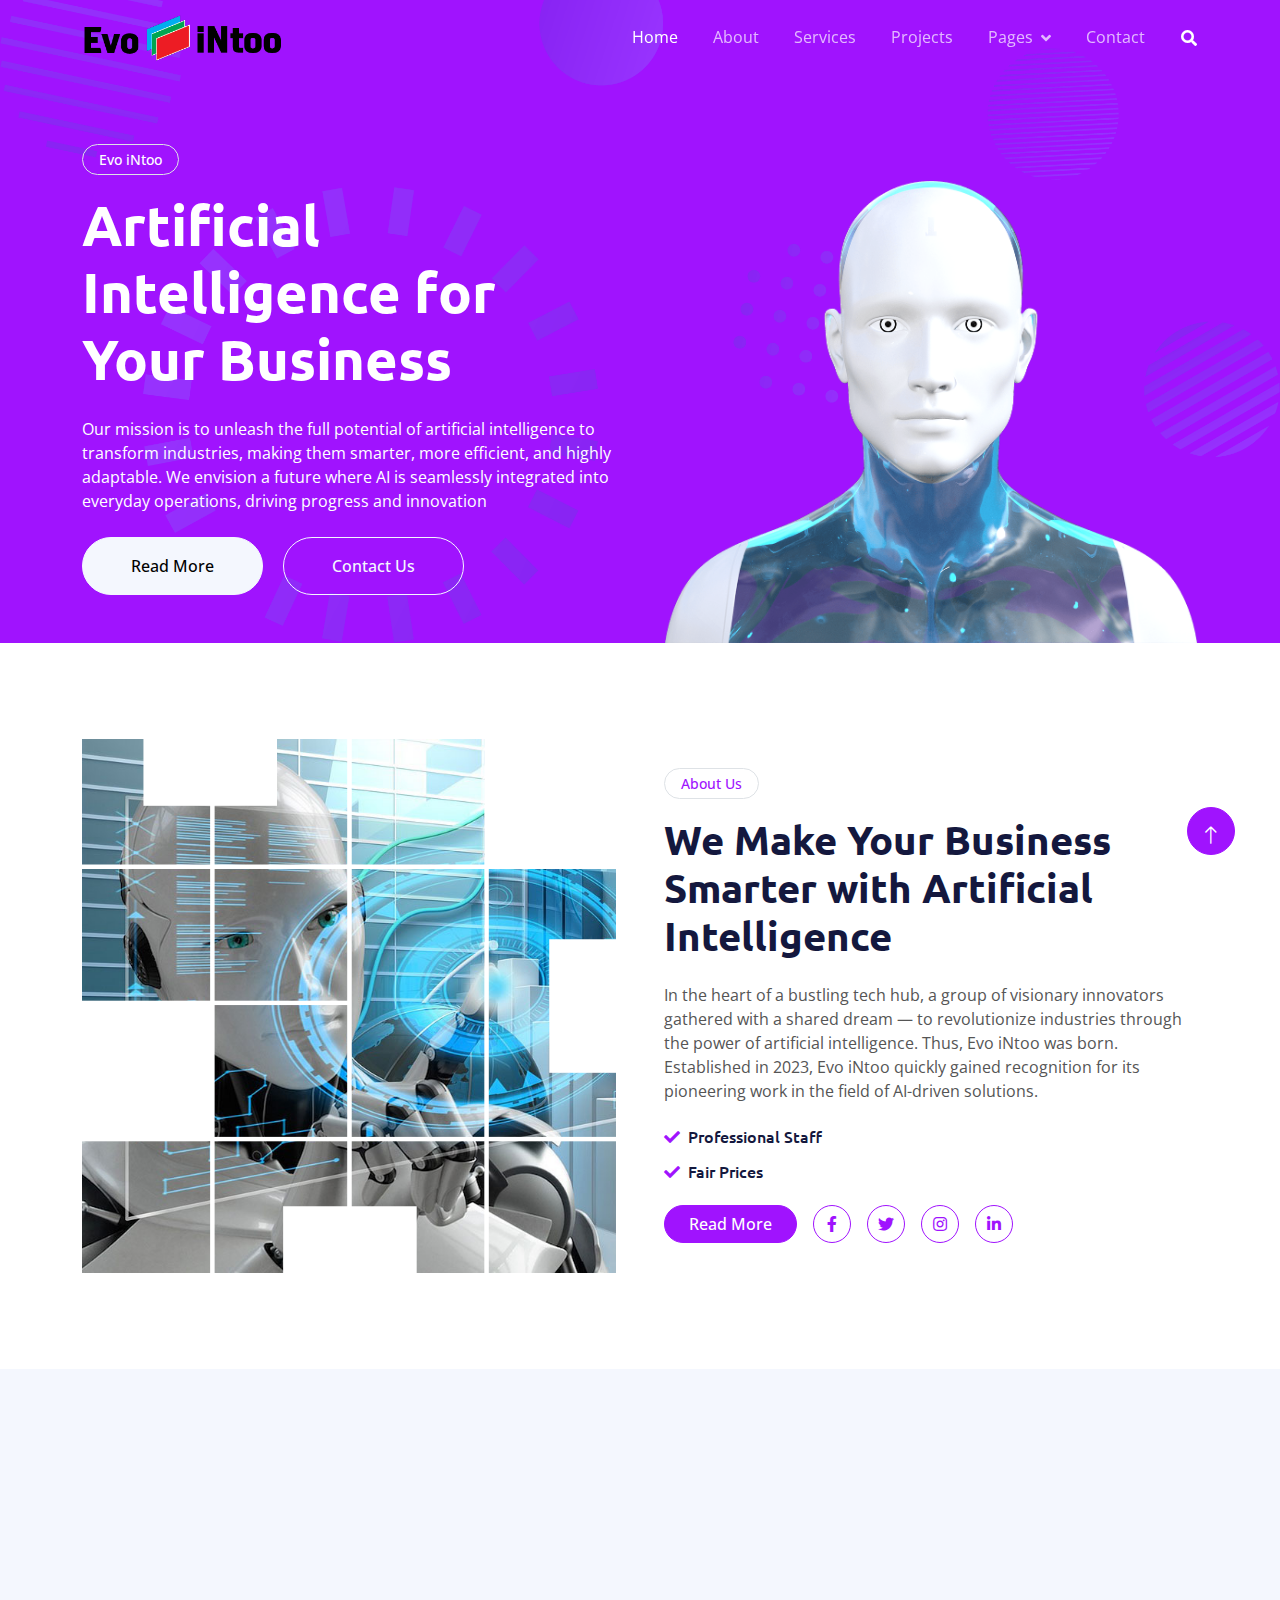
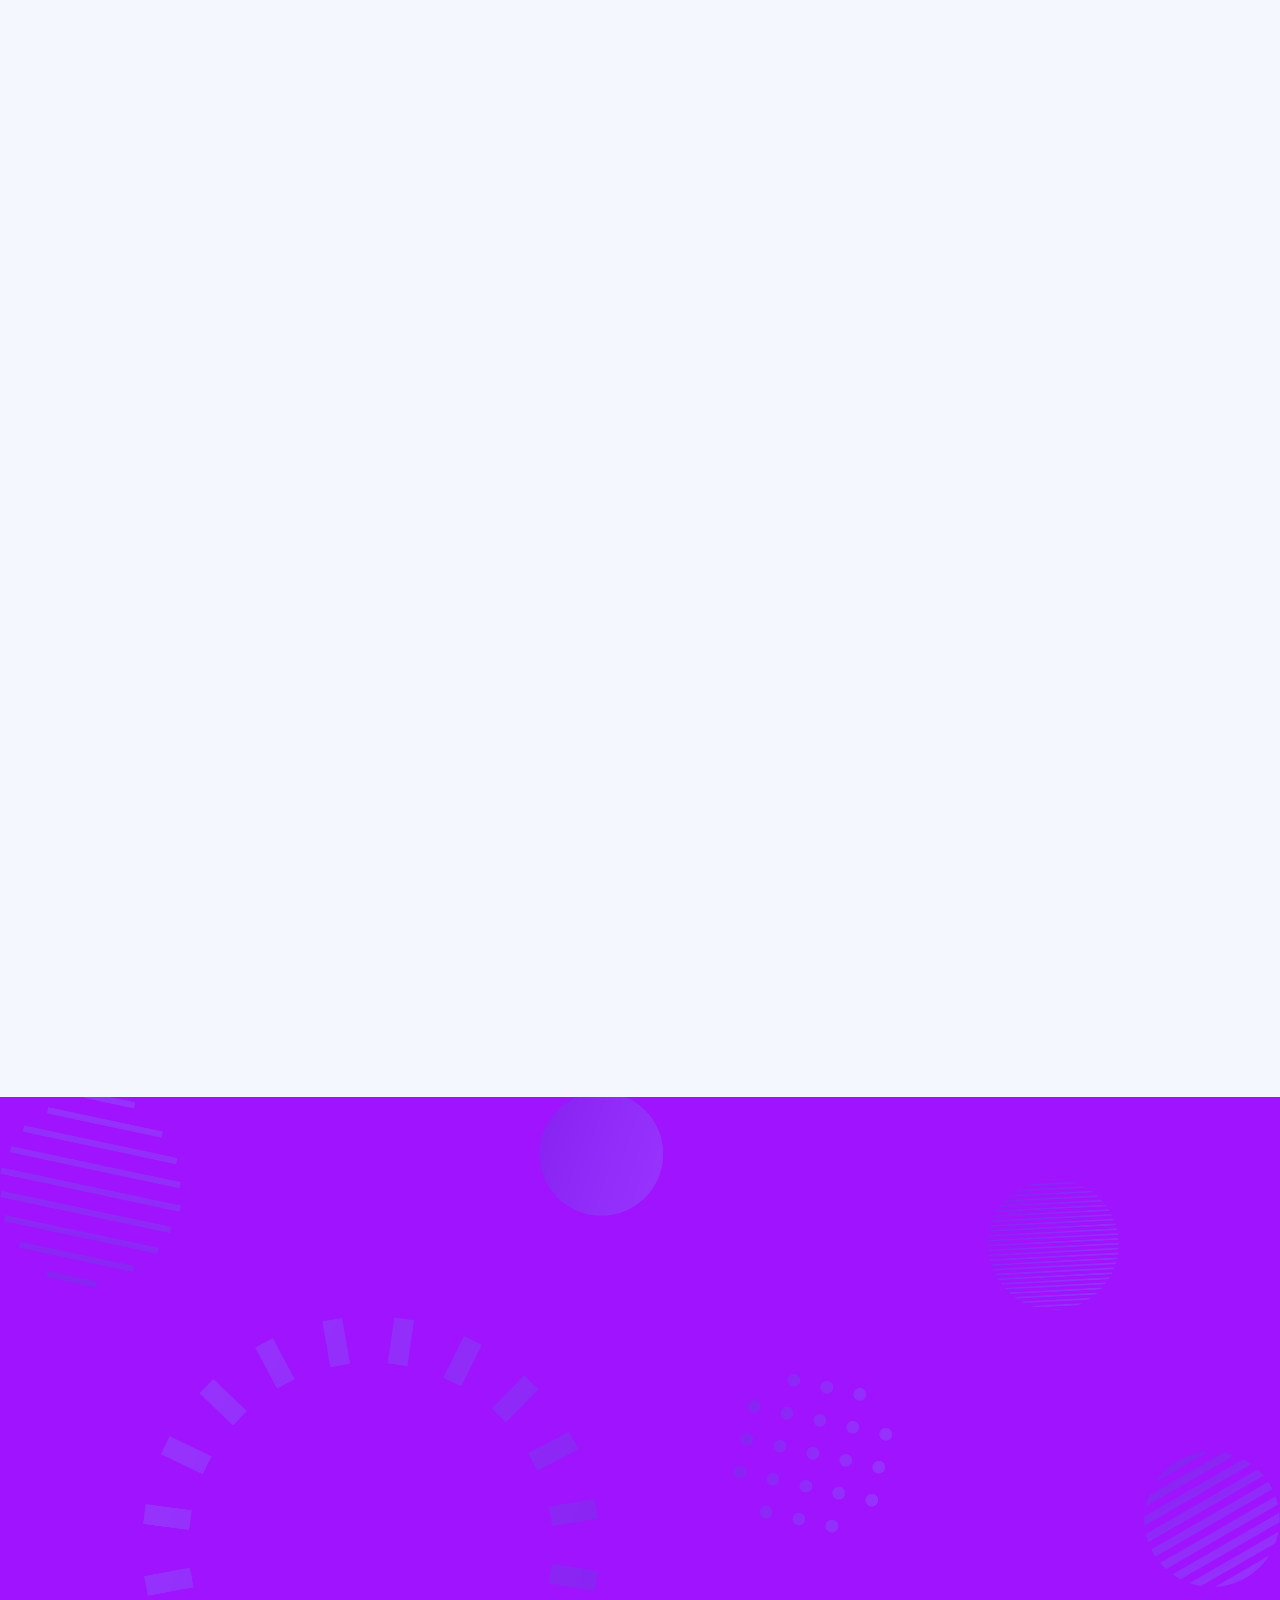
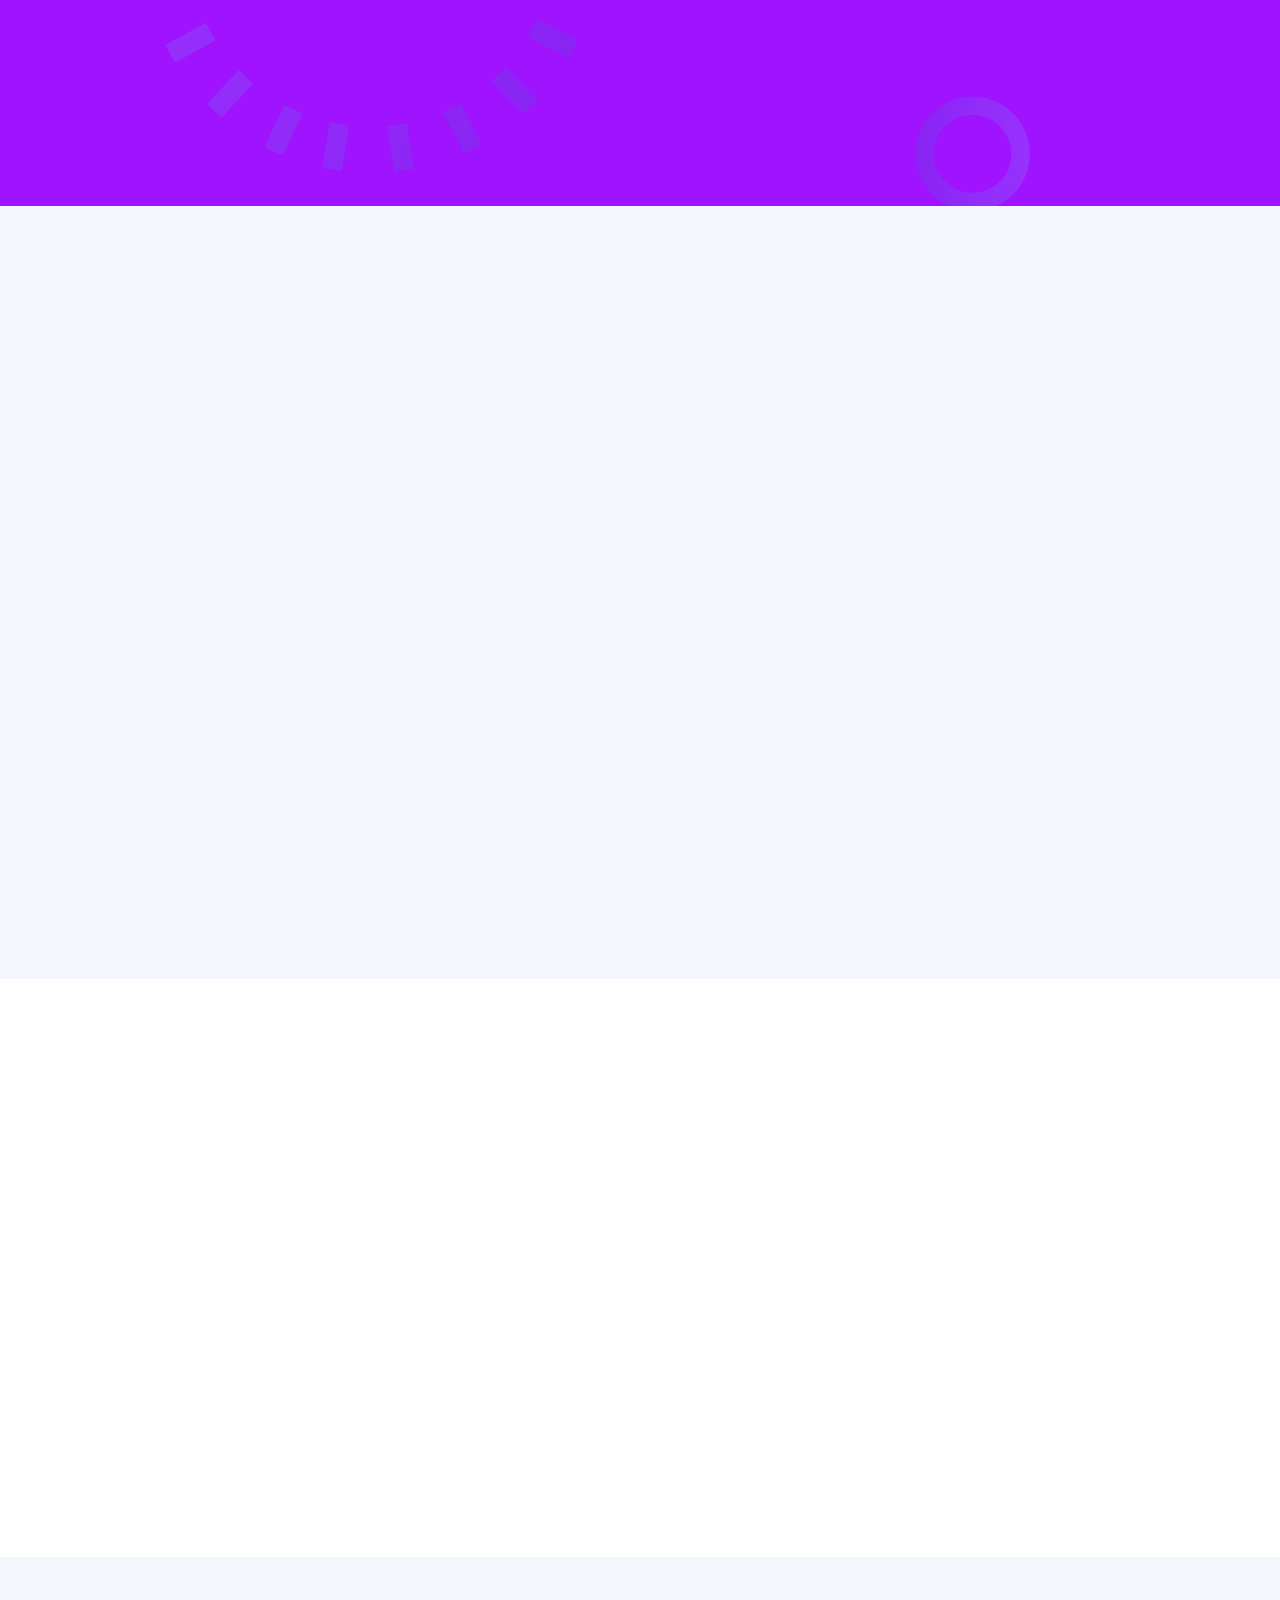
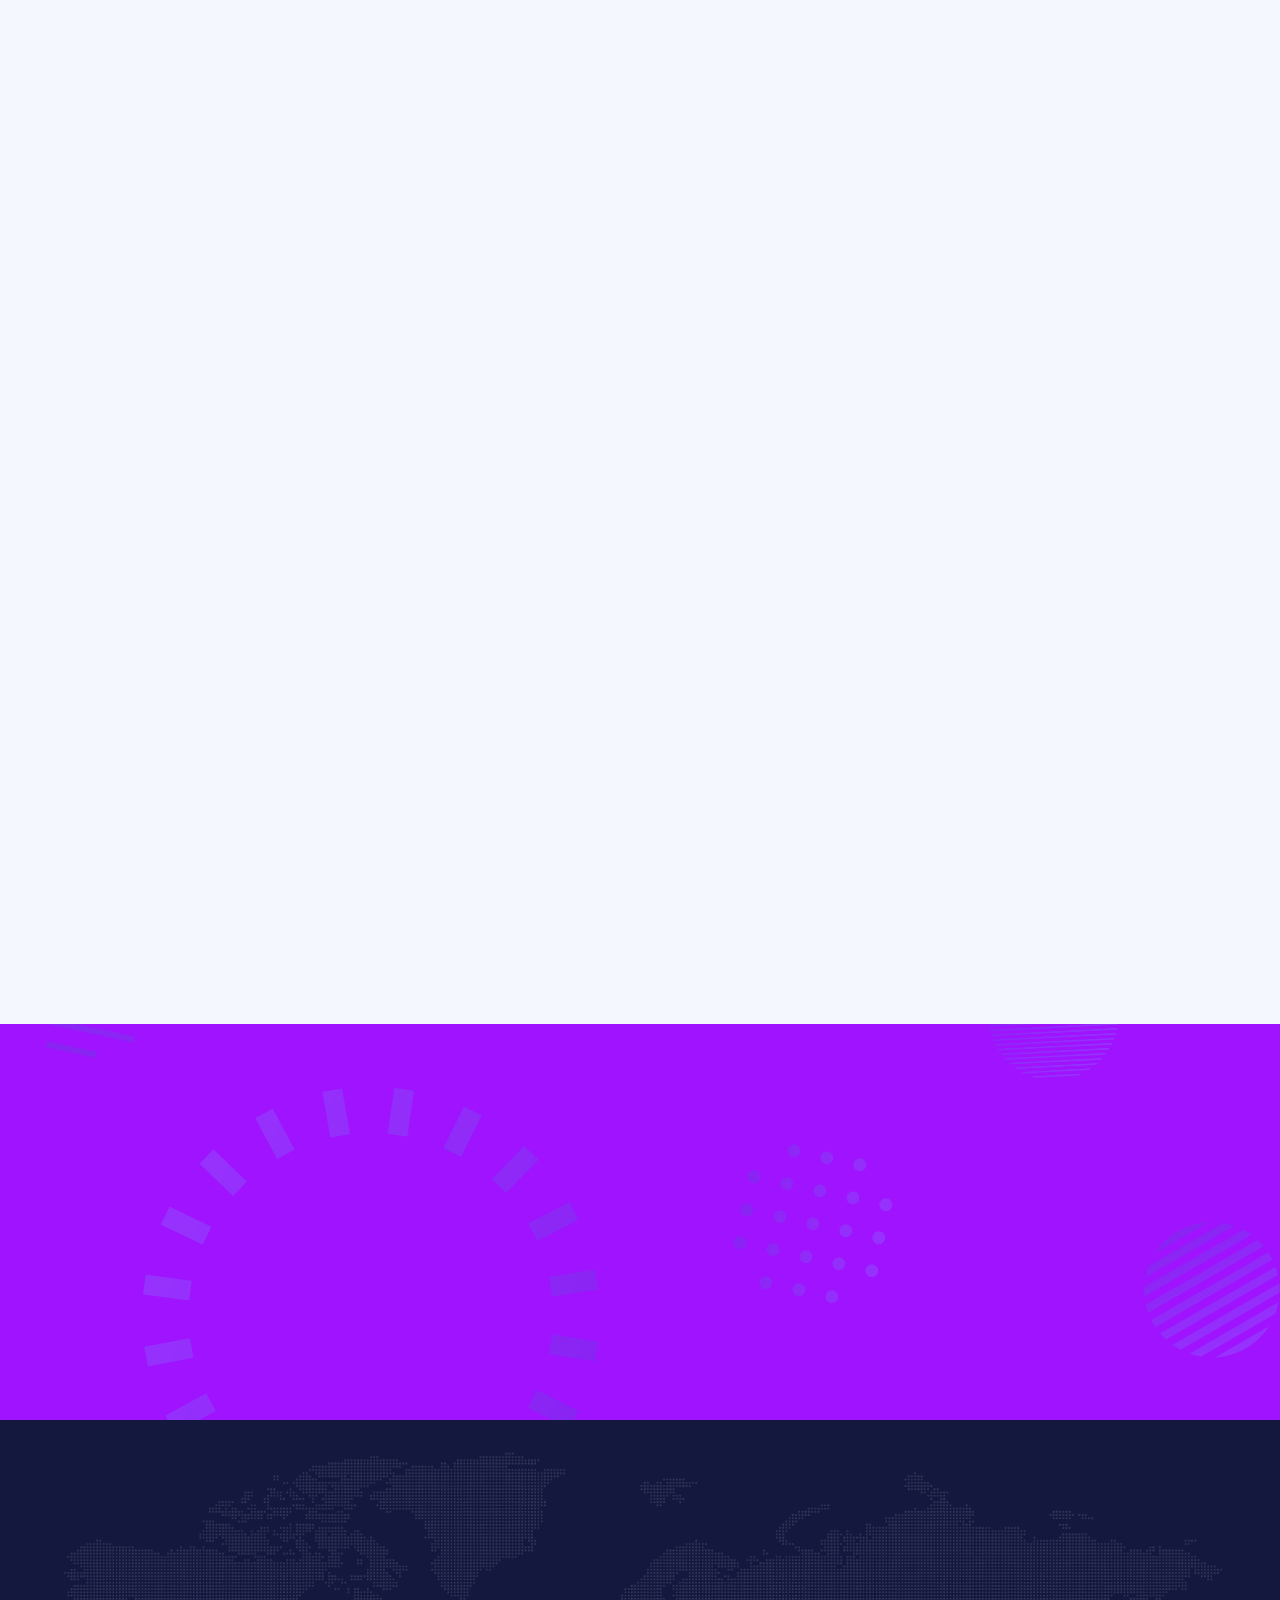
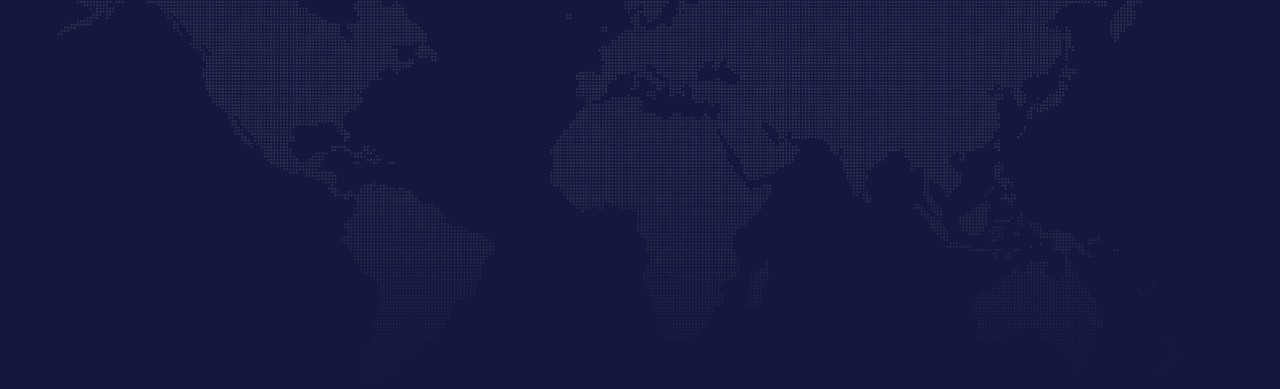
==== commit 83c1372c: "Update index.html" ====
--- a/index.html
+++ b/index.html
@@ -534,7 +534,7 @@
                                     <div class="team-item bg-white text-center rounded p-4 pt-0">
                                         <img class="img-fluid rounded-circle p-4" src="img/HARI.jpg" alt="">
                                         <h5 class="mb-0">HARIHARASUDHAN S</h5>
-                                        <small>Co Founde & CTO</small>
+                                        <small>Co Founder & CTO</small>
                                         <div class="d-flex justify-content-center mt-3">
                                             <a class="btn btn-square btn-primary m-1" href=""><i
                                                     class="fab fa-facebook-f"></i></a>
@@ -758,4 +758,4 @@
     <script src="js/main.js"></script>
 </body>
 
-</html>+</html>
--- a/css/style.css
+++ b/css/style.css
@@ -0,0 +1,540 @@
+/********** Template CSS **********/
+:root {
+    --primary: #de1313;
+    --secondary: #c91e1e;
+    --light: #F4F7FE;
+    --dark: #14183E;
+}
+
+
+/*** Spinner ***/
+#spinner {
+    opacity: 0;
+    visibility: hidden;
+    transition: opacity .5s ease-out, visibility 0s linear .5s;
+    z-index: 99999;
+}
+
+#spinner.show {
+    transition: opacity .5s ease-out, visibility 0s linear 0s;
+    visibility: visible;
+    opacity: 1;
+}
+
+.back-to-top {
+    position: fixed;
+    display: none;
+    right: 45px;
+    bottom: 45px;
+    z-index: 99;
+}
+
+
+/*** Heading ***/
+h1,
+h2,
+h3,
+.fw-bold {
+    font-weight: 700 !important;
+}
+
+h4,
+h5,
+h6,
+.fw-medium {
+    font-weight: 500 !important;
+}
+
+
+/*** Button ***/
+.btn {
+    font-weight: 500;
+    transition: .5s;
+}
+
+.btn-square {
+    width: 38px;
+    height: 38px;
+}
+
+.btn-sm-square {
+    width: 32px;
+    height: 32px;
+}
+
+.btn-lg-square {
+    width: 48px;
+    height: 48px;
+}
+
+.btn-square,
+.btn-sm-square,
+.btn-lg-square {
+    padding: 0;
+    display: flex;
+    align-items: center;
+    justify-content: center;
+    font-weight: normal;
+    border-radius: 50px;
+}
+
+
+/*** Navbar ***/
+.sticky-top {
+    top: -150px;
+    transition: .5s;
+}
+
+.navbar {
+    padding: 11px 0 !important;
+    height: 75px;
+}
+
+.navbar .navbar-nav .nav-link {
+    margin-right: 35px;
+    padding: 0;
+    color: rgba(255, 255, 255, .7);
+    outline: none;
+}
+
+.navbar .navbar-nav .nav-link:hover,
+.navbar .navbar-nav .nav-link.active {
+    color: rgba(255, 255, 255, 1);
+}
+
+.navbar .dropdown-toggle::after {
+    border: none;
+    content: "\f107";
+    font-family: "Font Awesome 5 Free";
+    font-weight: 900;
+    vertical-align: middle;
+    margin-left: 8px;
+}
+
+@media (max-width: 991.98px) {
+    .navbar .navbar-nav {
+        padding: 0 15px;
+        background: var(--primary);
+    }
+
+    .navbar .navbar-nav .nav-link  {
+        margin-right: 0;
+        padding: 10px 0;
+    }
+}
+
+@media (min-width: 992px) {
+    .navbar .nav-item .dropdown-menu {
+        display: block;
+        border: none;
+        margin-top: 0;
+        top: 150%;
+        opacity: 0;
+        visibility: hidden;
+        transition: .5s;
+    }
+
+    .navbar .nav-item:hover .dropdown-menu {
+        top: 100%;
+        visibility: visible;
+        transition: .5s;
+        opacity: 1;
+    }
+}
+
+
+/*** Hero Header ***/
+.hero-header {
+    margin-top: -75px;
+    background: url(../img/bg-hero.png) center center no-repeat;
+    background-size: cover;
+}
+
+.hero-header .breadcrumb-item+.breadcrumb-item::before {
+    color: var(--light);
+}
+
+
+/*** Section Title ***/
+.section-title::before {
+    position: absolute;
+    content: "";
+    width: 45px;
+    height: 4px;
+    bottom: 0;
+    left: 0;
+    background: var(--dark);
+}
+
+.section-title::after {
+    position: absolute;
+    content: "";
+    width: 4px;
+    height: 4px;
+    bottom: 0;
+    left: 50px;
+    background: var(--dark);
+}
+
+.section-title.text-center::before {
+    left: 50%;
+    margin-left: -25px;
+}
+
+.section-title.text-center::after {
+    left: 50%;
+    margin-left: 25px;
+}
+
+.section-title h6::before,
+.section-title h6::after {
+    position: absolute;
+    content: "";
+    width: 10px;
+    height: 10px;
+    top: 2px;
+    left: 0;
+    background: rgba(33, 66, 177, .5);
+}
+
+.section-title h6::after {
+    top: 5px;
+    left: 3px;
+}
+
+
+/*** About ***/
+.about-img {
+    position: relative;
+    overflow: hidden;
+}
+
+.about-img::after {
+    position: absolute;
+    content: "";
+    width: 100%;
+    height: 100%;
+    top: 0;
+    left: 0;
+    background: url(../img/bg-about-img.png) top left no-repeat;
+    background-size: contain;
+}
+
+
+/*** Service ***/
+.service-item {
+    position: relative;
+    padding: 45px 30px;
+    background: #FFFFFF;
+    transition: .5s;
+}
+
+.service-item:hover {
+    background: var(--primary);
+}
+
+.service-item .service-icon {
+    margin: 0 auto 20px auto;
+    width: 90px;
+    height: 90px;
+    color: var(--primary);
+    background: var(--light);
+    transition: .5s;
+}
+
+.service-item:hover .service-icon {
+    background: #FFFFFF;
+}
+
+.service-item h5,
+.service-item p {
+    transition: .5s;
+}
+
+.service-item:hover h5,
+.service-item:hover p {
+    color: #FFFFFF;
+}
+
+.service-item a.btn {
+    position: relative;
+    display: flex;
+    color: var(--primary);
+    transition: .5s;
+    z-index: 1;
+}
+
+.service-item:hover a.btn {
+    color: var(--primary);
+}
+
+.service-item a.btn::before {
+    position: absolute;
+    content: "";
+    width: 35px;
+    height: 35px;
+    top: 0;
+    left: 0;
+    border-radius: 35px;
+    background: var(--light);
+    transition: .5s;
+    z-index: -1;
+}
+
+.service-item:hover a.btn::before {
+    width: 100%;
+    background: var(--light);
+}
+
+
+/*** Feature ***/
+.feature {
+    background: url(../img/bg-hero.png) center center no-repeat;
+    background-size: cover;
+}
+
+
+/*** Newsletter ***/
+.newsletter {
+    background: url(../img/bg-hero.png) center center no-repeat;
+    background-size: cover;
+}
+
+@media (min-width: 992px) {
+    .newsletter .container {
+        max-width: 100% !important;
+    }
+
+    .newsletter .newsletter-text  {
+        padding-right: calc(((100% - 960px) / 2) + .75rem);
+    }
+}
+
+@media (min-width: 1200px) {
+    .newsletter .newsletter-text  {
+        padding-right: calc(((100% - 1140px) / 2) + .75rem);
+    }
+}
+
+@media (min-width: 1400px) {
+    .newsletter .newsletter-text  {
+        padding-right: calc(((100% - 1320px) / 2) + .75rem);
+    }
+}
+
+
+/*** Case Study ***/
+.case-item img {
+    transition: .5s;
+}
+  
+.case-item:hover img {
+    transform: scale(1.2);
+}
+  
+.case-overlay {
+    position: absolute;
+    padding: 30px;
+    width: 100%;
+    height: 100%;
+    top: 0;
+    left: 0;
+    display: flex;
+    flex-direction: column;
+    align-items: flex-start;
+    justify-content: flex-end;
+    background: linear-gradient(rgba(20, 24, 62, 0), var(--dark));
+    z-index: 1;
+}
+
+.case-overlay small {
+    display: inline-block;
+    padding: 3px 15px;
+    color: #FFFFFF;
+    background: rgba(20, 24, 62, .7);
+    border-radius: 25px;
+    margin-bottom: 15px;
+}
+
+.case-overlay span.btn:hover {
+    color: var(--primary);
+    background: #FFFFFF;
+    border-color: #FFFFFF;
+}
+
+
+/*** FAQs ***/
+.accordion .accordion-item {
+    border: none;
+    margin-bottom: 15px;
+}
+
+.accordion .accordion-button {
+    background: var(--light);
+    border-radius: 2px;
+}
+
+.accordion .accordion-button:not(.collapsed) {
+    color: #FFFFFF;
+    background: var(--primary);
+    box-shadow: none;
+}
+
+.accordion .accordion-button:not(.collapsed)::after {
+    background-image: url("data:image/svg+xml,%3csvg xmlns='http://www.w3.org/2000/svg' viewBox='0 0 16 16' fill='%23fff'%3e%3cpath fill-rule='evenodd' d='M1.646 4.646a.5.5 0 0 1 .708 0L8 10.293l5.646-5.647a.5.5 0 0 1 .708.708l-6 6a.5.5 0 0 1-.708 0l-6-6a.5.5 0 0 1 0-.708z'/%3e%3c/svg%3e");
+}
+
+.accordion .accordion-body {
+    padding: 15px 0 0 0;
+}
+
+
+/*** Testimonial ***/
+.testimonial-carousel {
+    position: relative;
+}
+
+.testimonial-carousel .owl-nav {
+    position: absolute;
+    width: 40px;
+    height: 100%;
+    top: calc(50% - 50px);
+    left: -21px;
+    display: flex;
+    flex-direction: column;
+    align-items: center;
+}
+
+.testimonial-carousel .owl-nav .owl-prev,
+.testimonial-carousel .owl-nav .owl-next {
+    margin: 5px 0;
+    width: 40px;
+    height: 40px;
+    display: flex;
+    align-items: center;
+    justify-content: center;
+    color: var(--primary);
+    background: #FFFFFF;
+    border: 1px solid var(--primary);
+    border-radius: 40px;
+    font-size: 18px;
+    transition: .5s;
+}
+
+.testimonial-carousel .owl-nav .owl-prev:hover,
+.testimonial-carousel .owl-nav .owl-next:hover {
+    background: var(--primary);
+    color: #FFFFFF;
+}
+
+.testimonial-carousel .owl-dots {
+    margin-top: 35px;
+    margin-left: 3rem;
+}
+
+.testimonial-carousel .owl-dot {
+    position: relative;
+    display: inline-block;
+    margin-right: 10px;
+    width: 15px;
+    height: 15px;
+    background: #FFFFFF;
+    border: 1px solid var(--primary);
+    border-radius: 15px;
+    transition: .5s;
+}
+
+.testimonial-carousel .owl-dot.active {
+    width: 30px;
+    background: var(--primary);
+}
+
+
+/*** Team ***/
+.team-item {
+    transition: .5s;
+    border: 1px solid transparent;
+    transition: .5s;
+}
+
+.team-item:hover {
+
+    border-color: var(--primary);
+}
+
+
+/*** Footer ***/
+.footer {
+    background: url(../img/footer.png) center center no-repeat;
+    background-size: contain;
+}
+
+.footer .btn.btn-social {
+    margin-right: 5px;
+    width: 40px;
+    height: 40px;
+    display: flex;
+    align-items: center;
+    justify-content: center;
+    color: rgba(255,255,255,.5);
+    border: 1px solid rgba(256, 256, 256, .1);
+    border-radius: 40px;
+    transition: .3s;
+}
+
+.footer .btn.btn-social:hover {
+    color: var(--primary);
+}
+
+.footer .btn.btn-link {
+    display: block;
+    margin-bottom: 10px;
+    padding: 0;
+    text-align: left;
+    color: rgba(255,255,255,.5);
+    font-weight: normal;
+    transition: .3s;
+}
+
+.footer .btn.btn-link:hover {
+    color: #FFFFFF;
+}
+
+.footer .btn.btn-link::before {
+    position: relative;
+    content: "\f105";
+    font-family: "Font Awesome 5 Free";
+    font-weight: 900;
+    margin-right: 10px;
+}
+
+.footer .btn.btn-link:hover {
+    letter-spacing: 1px;
+    box-shadow: none;
+}
+
+.footer .copyright {
+    padding: 25px 0;
+    font-size: 14px;
+    border-top: 1px solid rgba(256, 256, 256, .1);
+}
+
+.footer .copyright a {
+    color: rgba(255,255,255,.5);
+}
+
+.footer .copyright a:hover {
+    color: #FFFFFF;
+}
+
+.footer .footer-menu a {
+    margin-right: 15px;
+    padding-right: 15px;
+    border-right: 1px solid rgba(255, 255, 255, .1);
+}
+
+.footer .footer-menu a:last-child {
+    margin-right: 0;
+    padding-right: 0;
+    border-right: none;
+}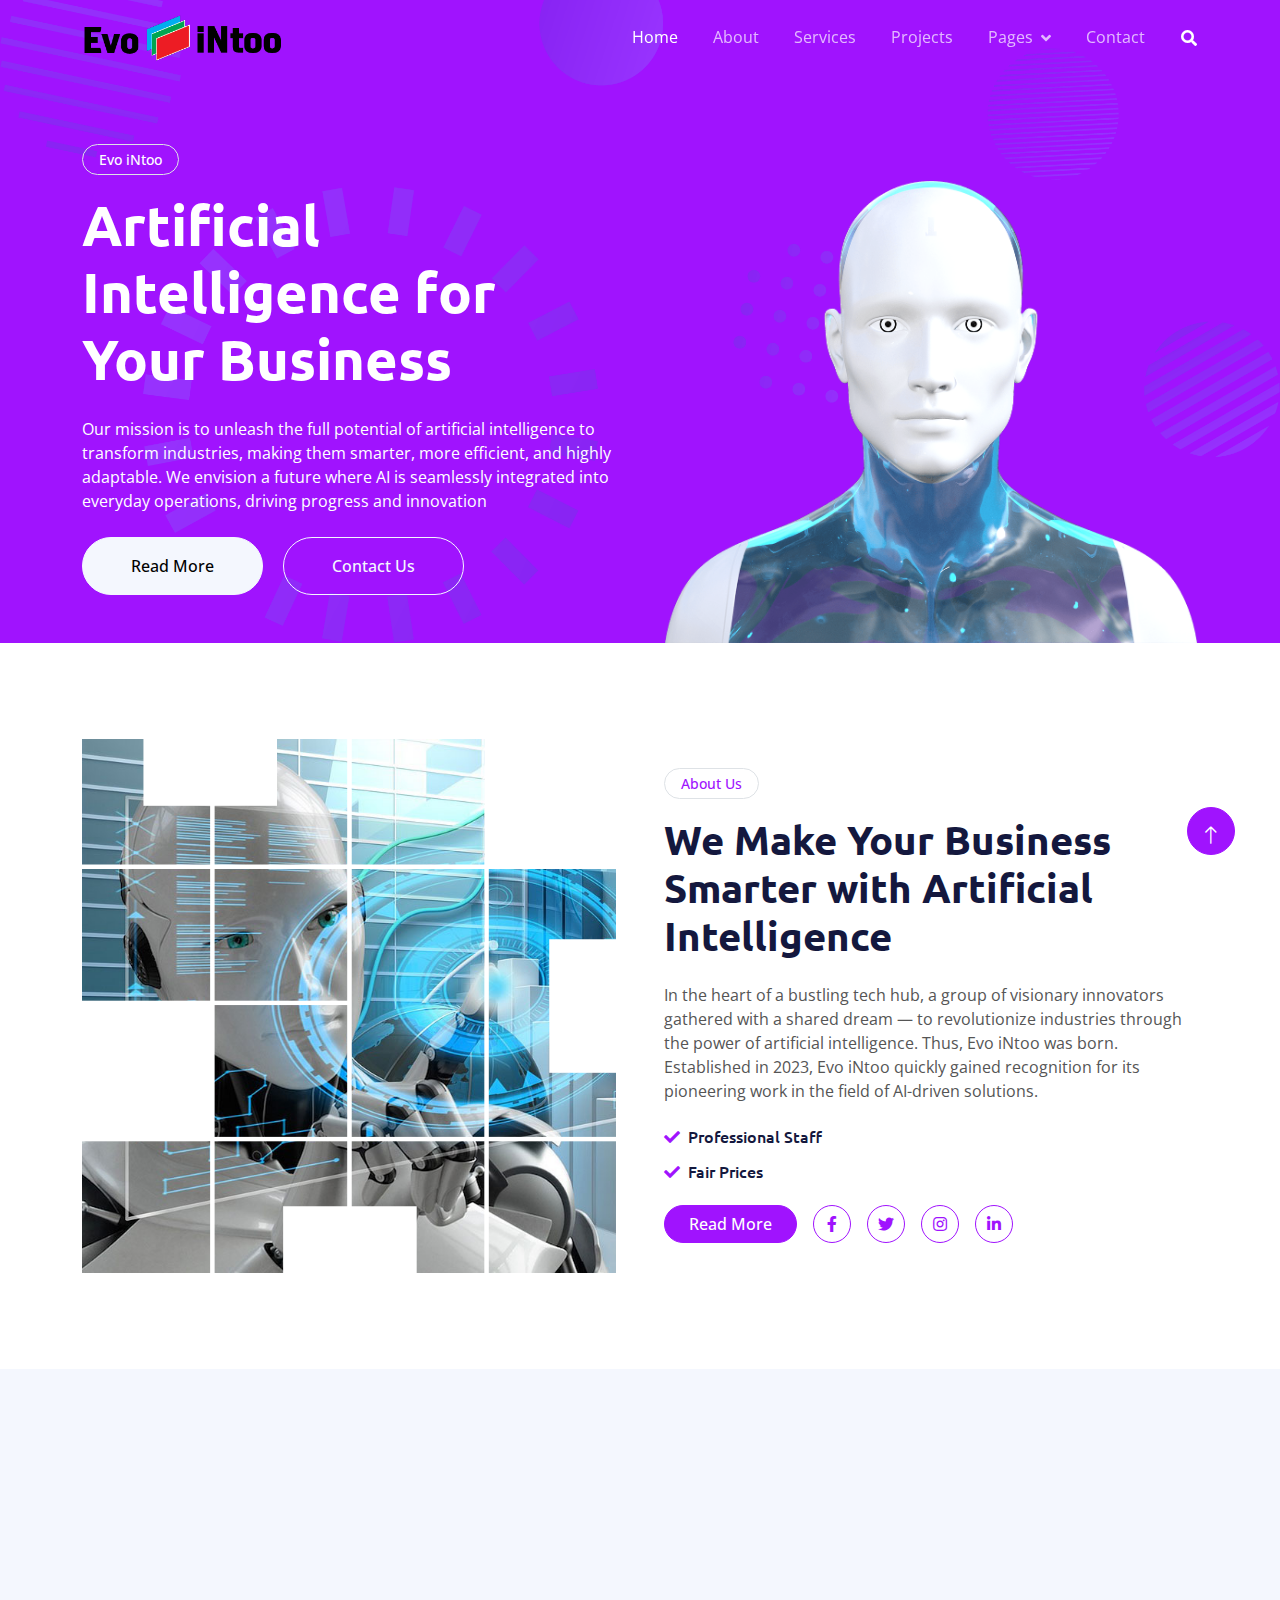
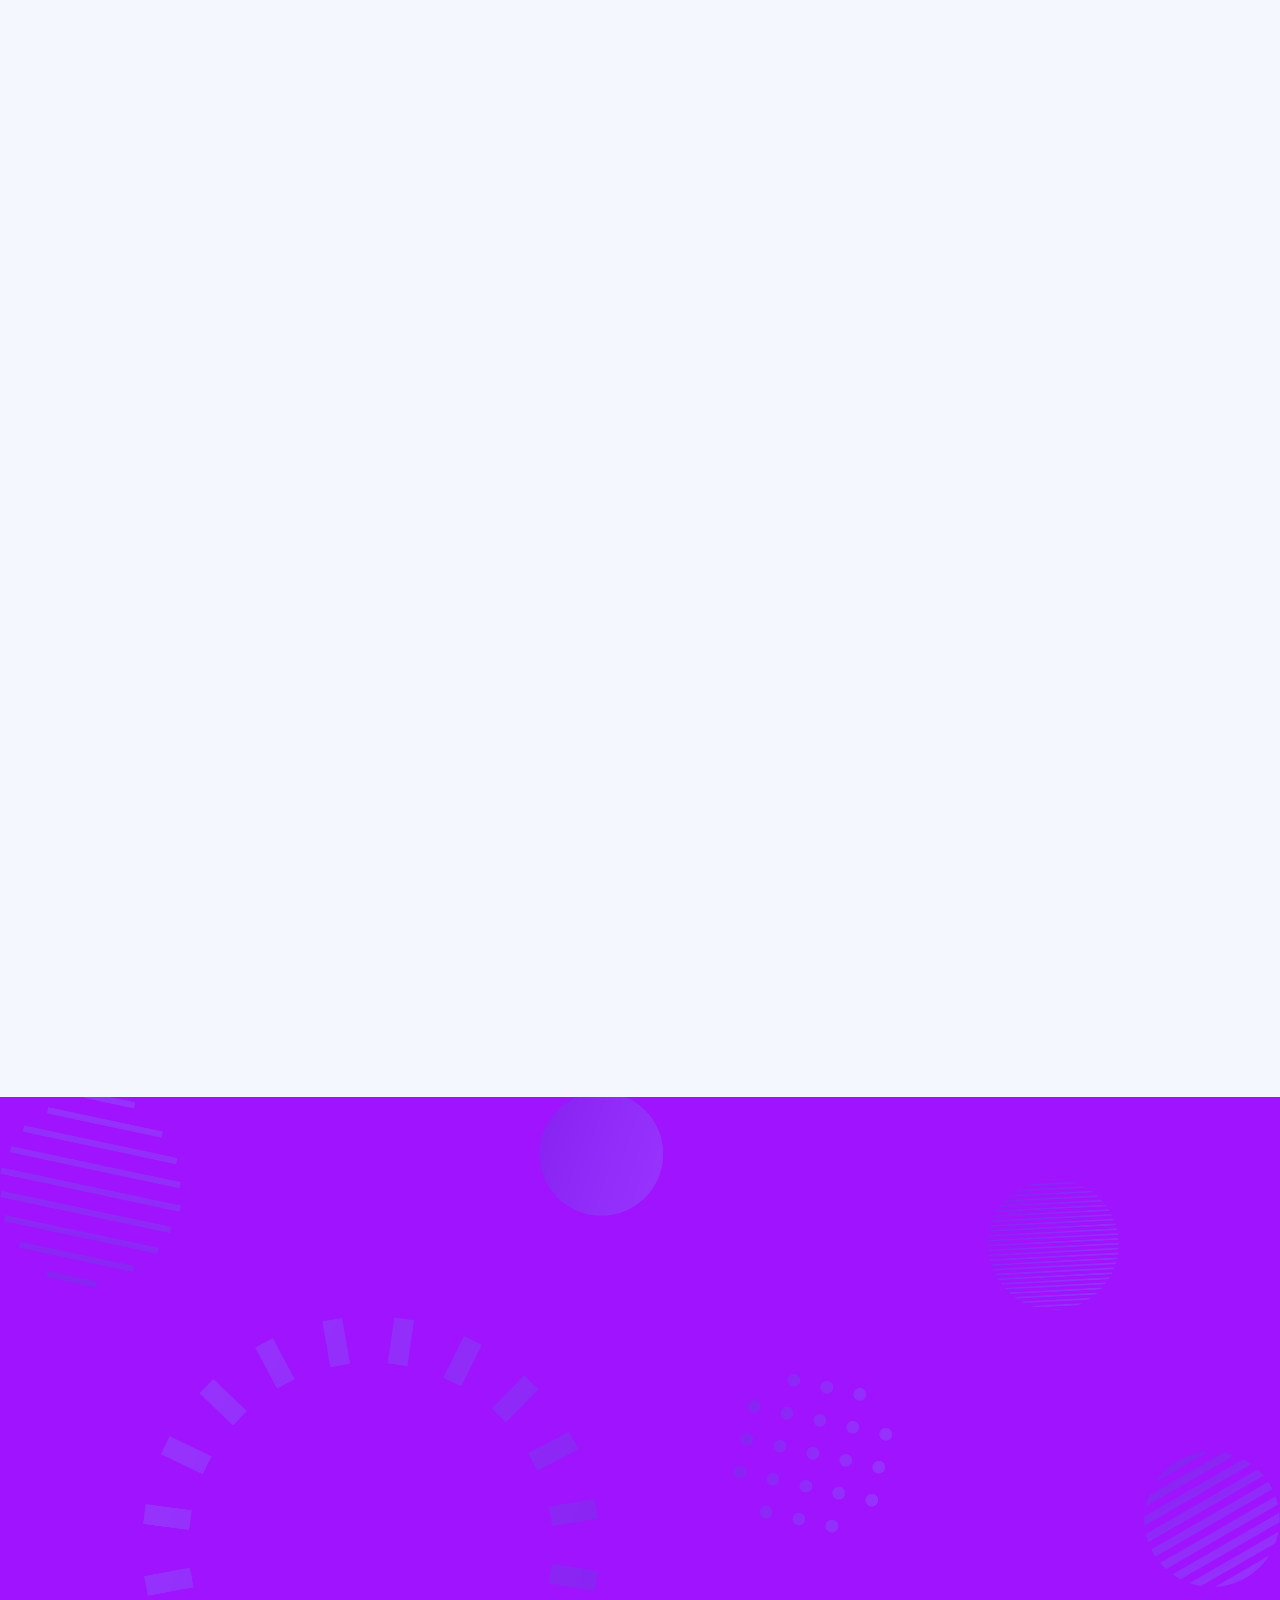
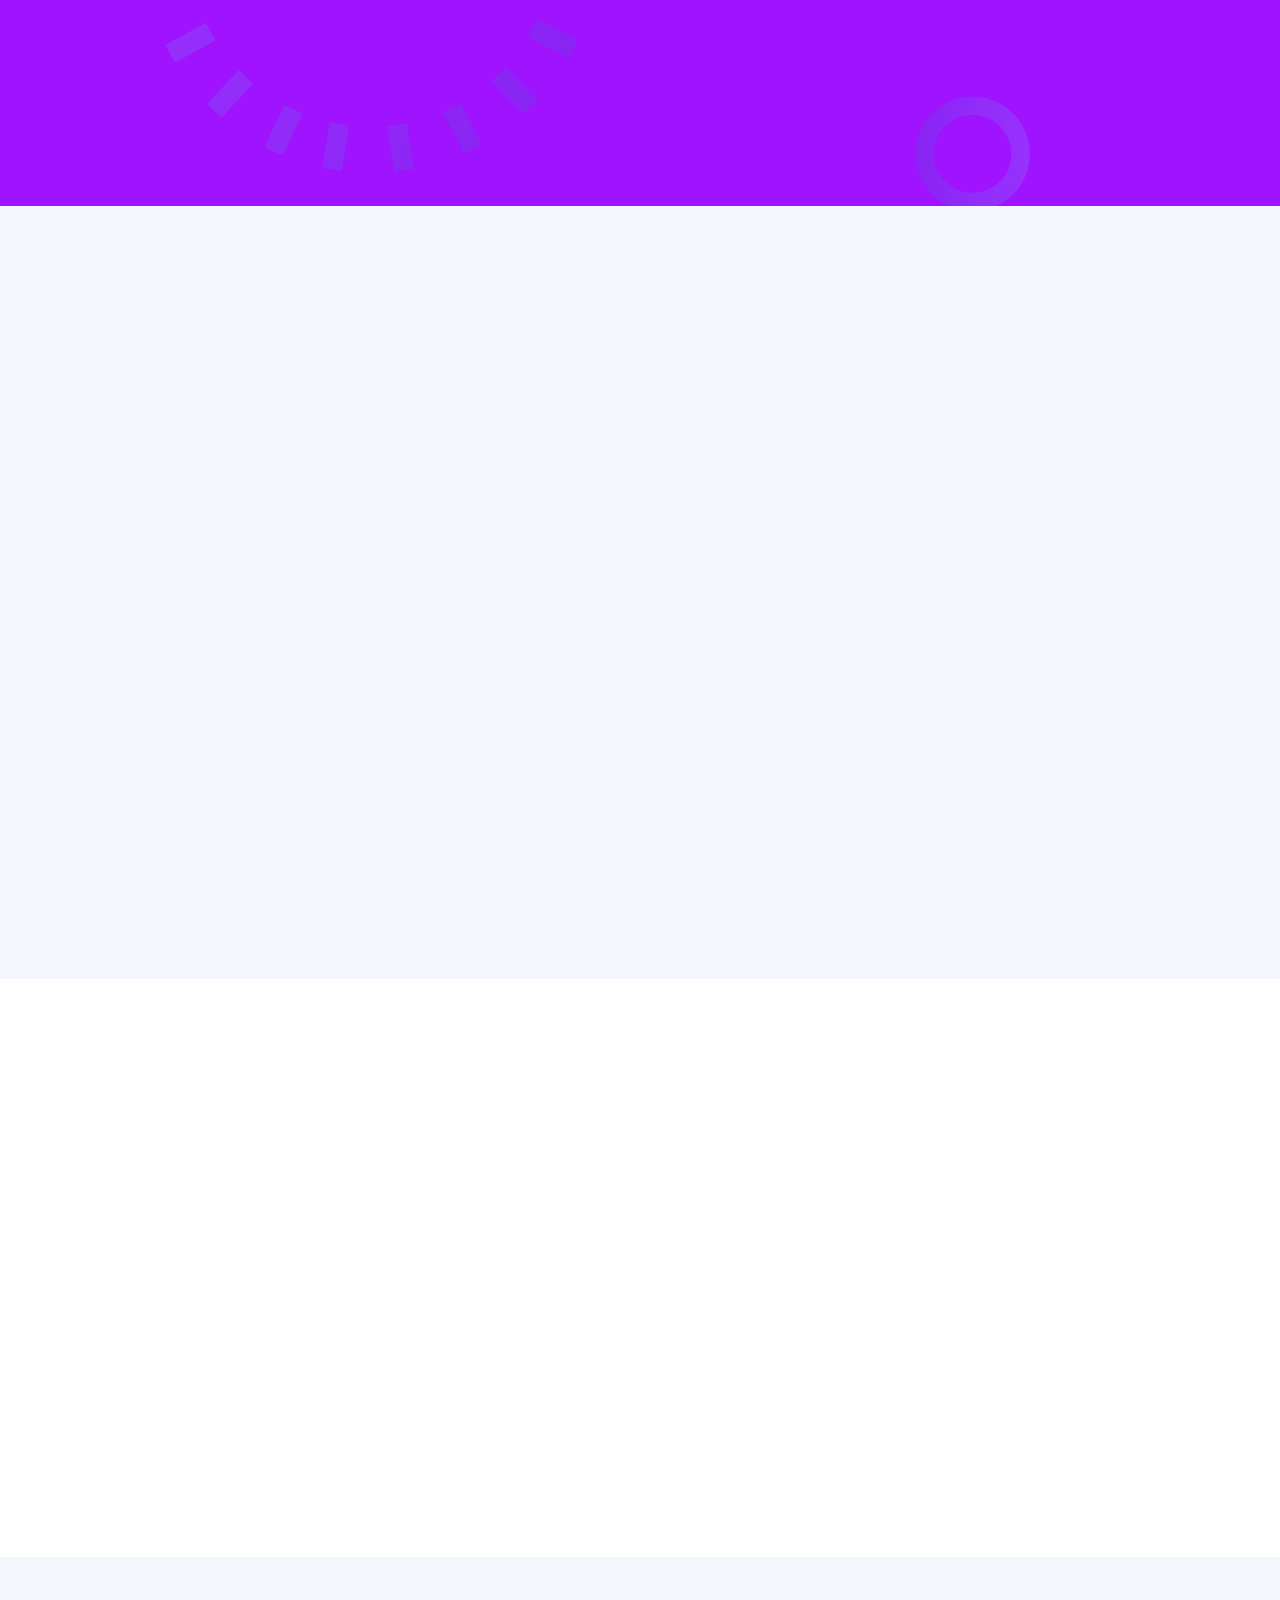
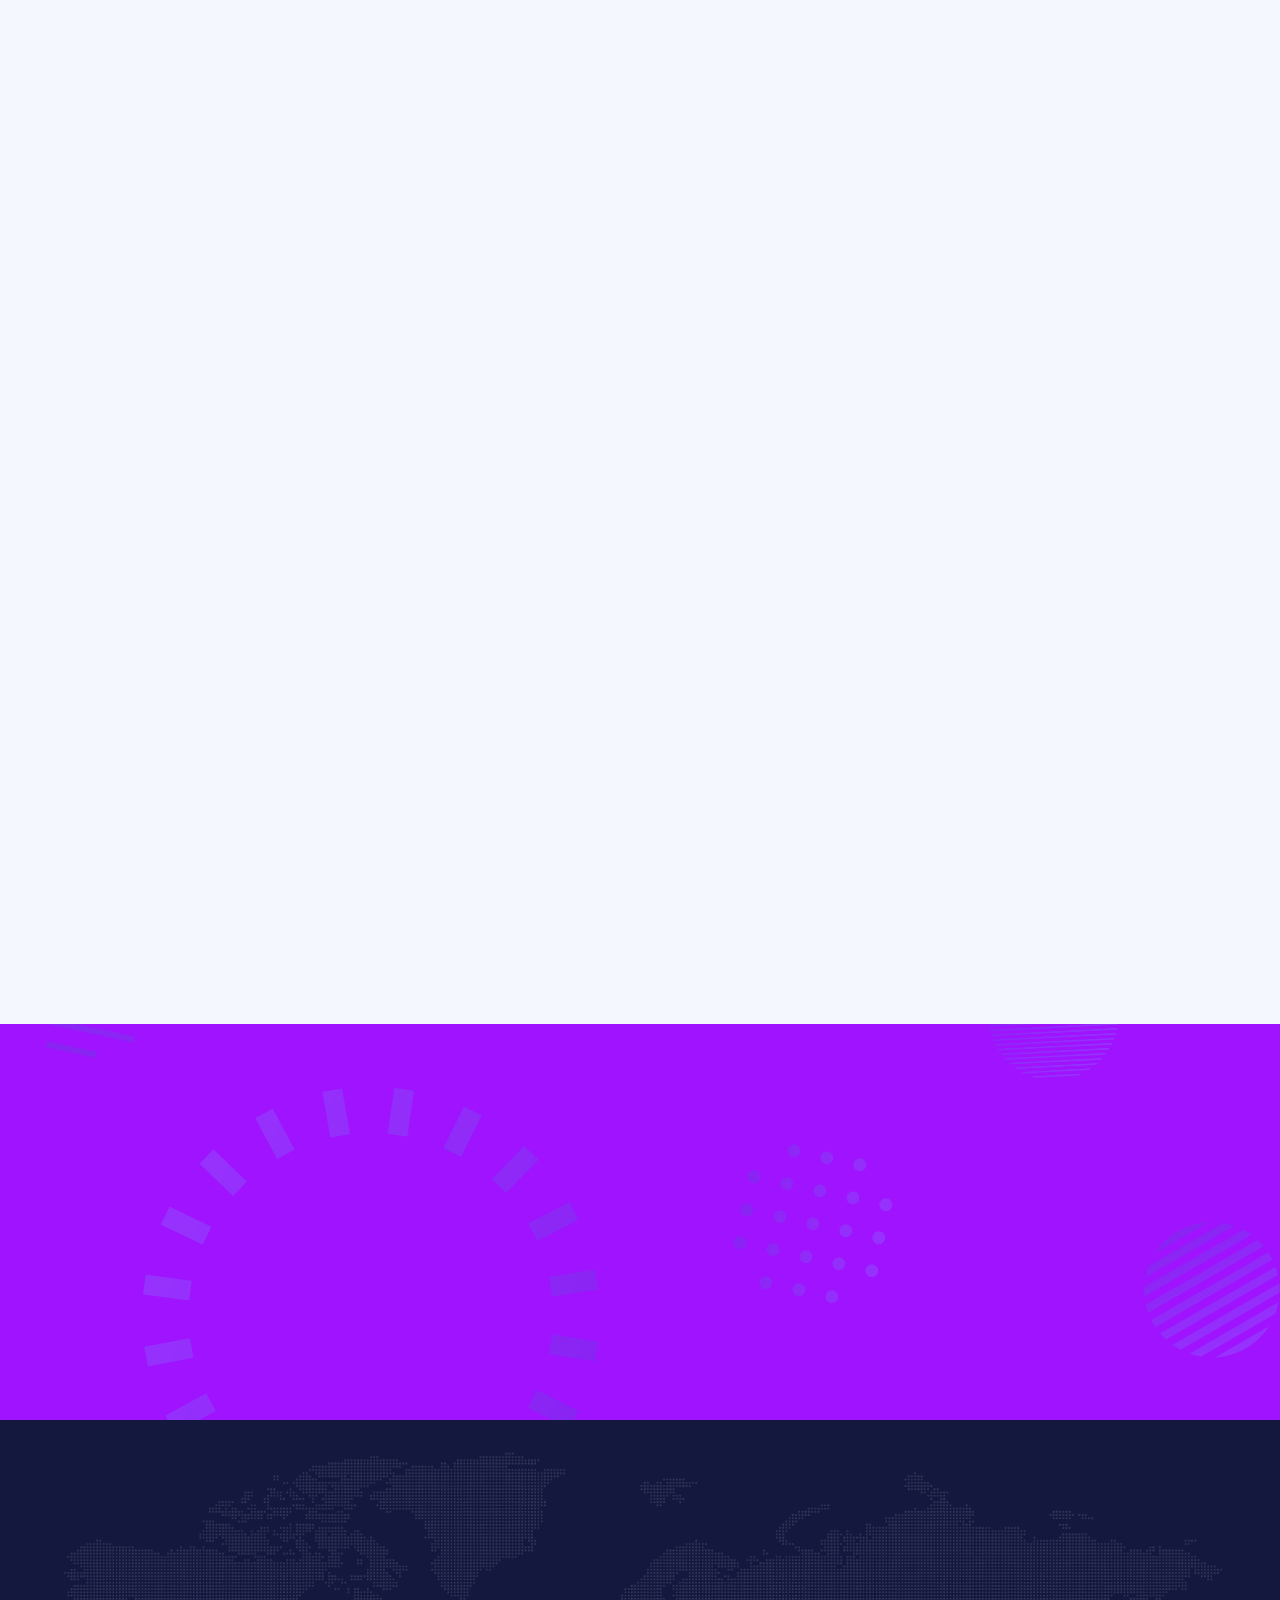
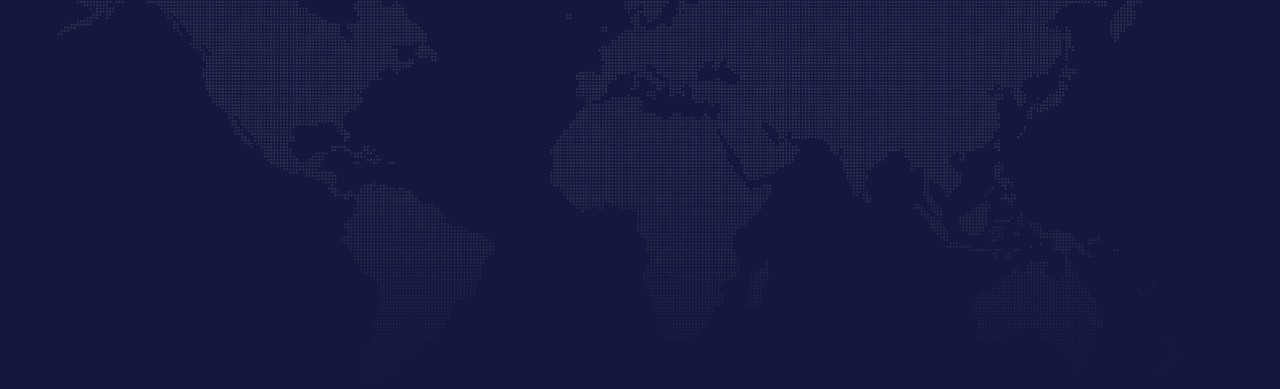
==== commit e924d7e7: "Update index.html" ====
--- a/index.html
+++ b/index.html
@@ -534,7 +534,7 @@
                                     <div class="team-item bg-white text-center rounded p-4 pt-0">
                                         <img class="img-fluid rounded-circle p-4" src="img/HARI.jpg" alt="">
                                         <h5 class="mb-0">HARIHARASUDHAN S</h5>
-                                        <small>Co Founder & CTO</small>
+                                        <small>Founder & CTO</small>
                                         <div class="d-flex justify-content-center mt-3">
                                             <a class="btn btn-square btn-primary m-1" href=""><i
                                                     class="fab fa-facebook-f"></i></a>
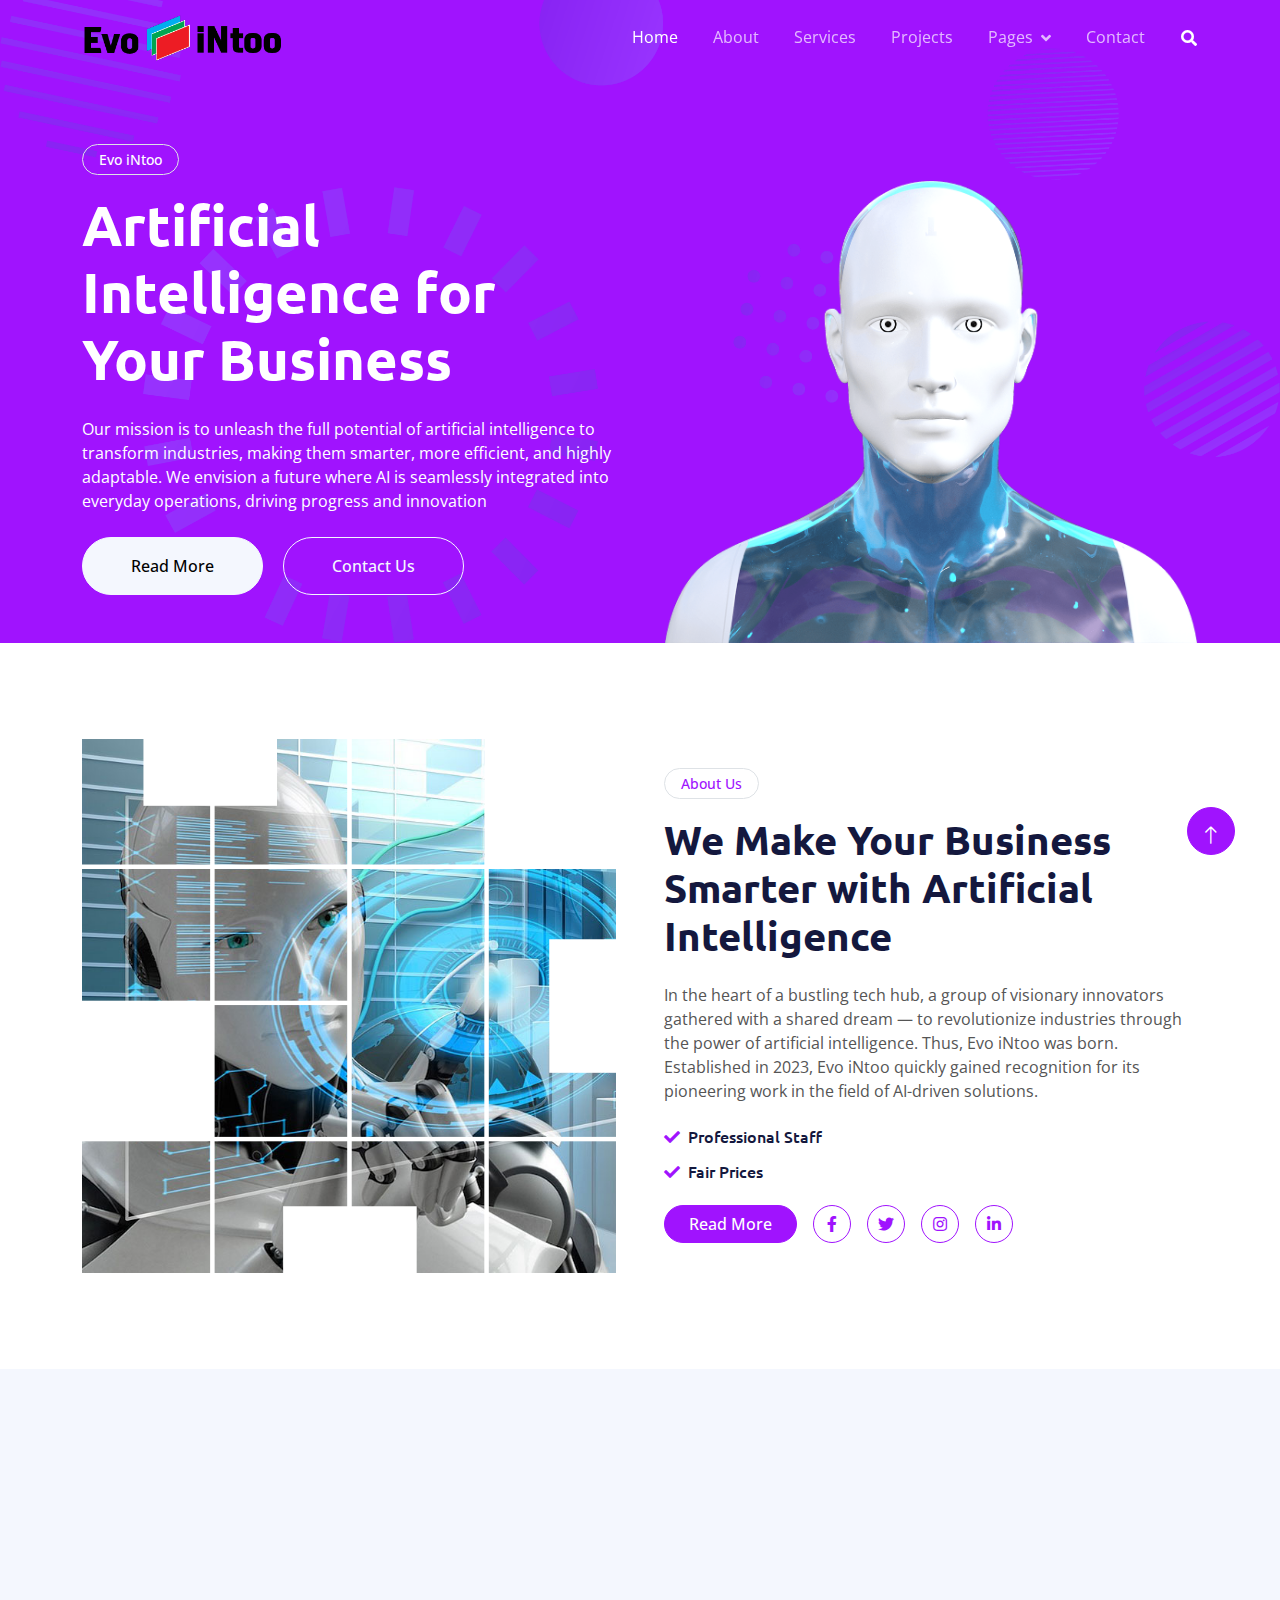
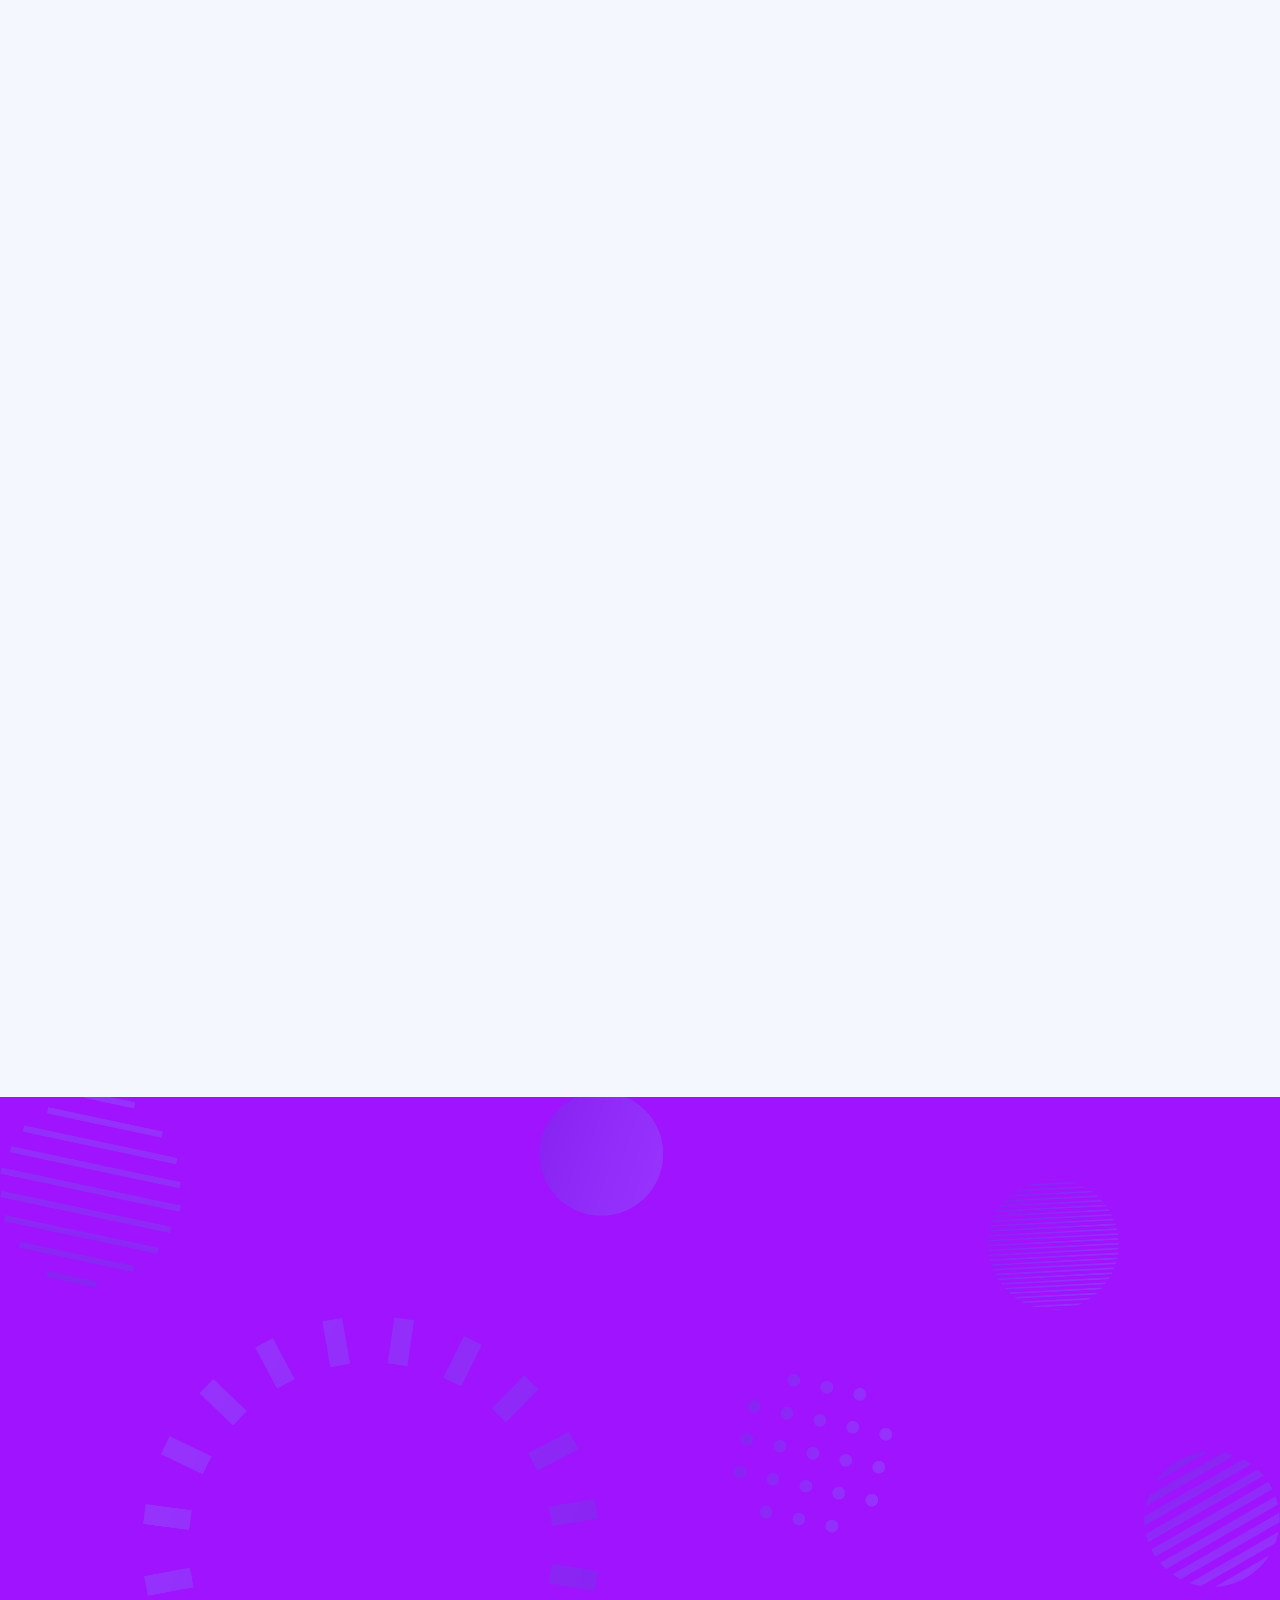
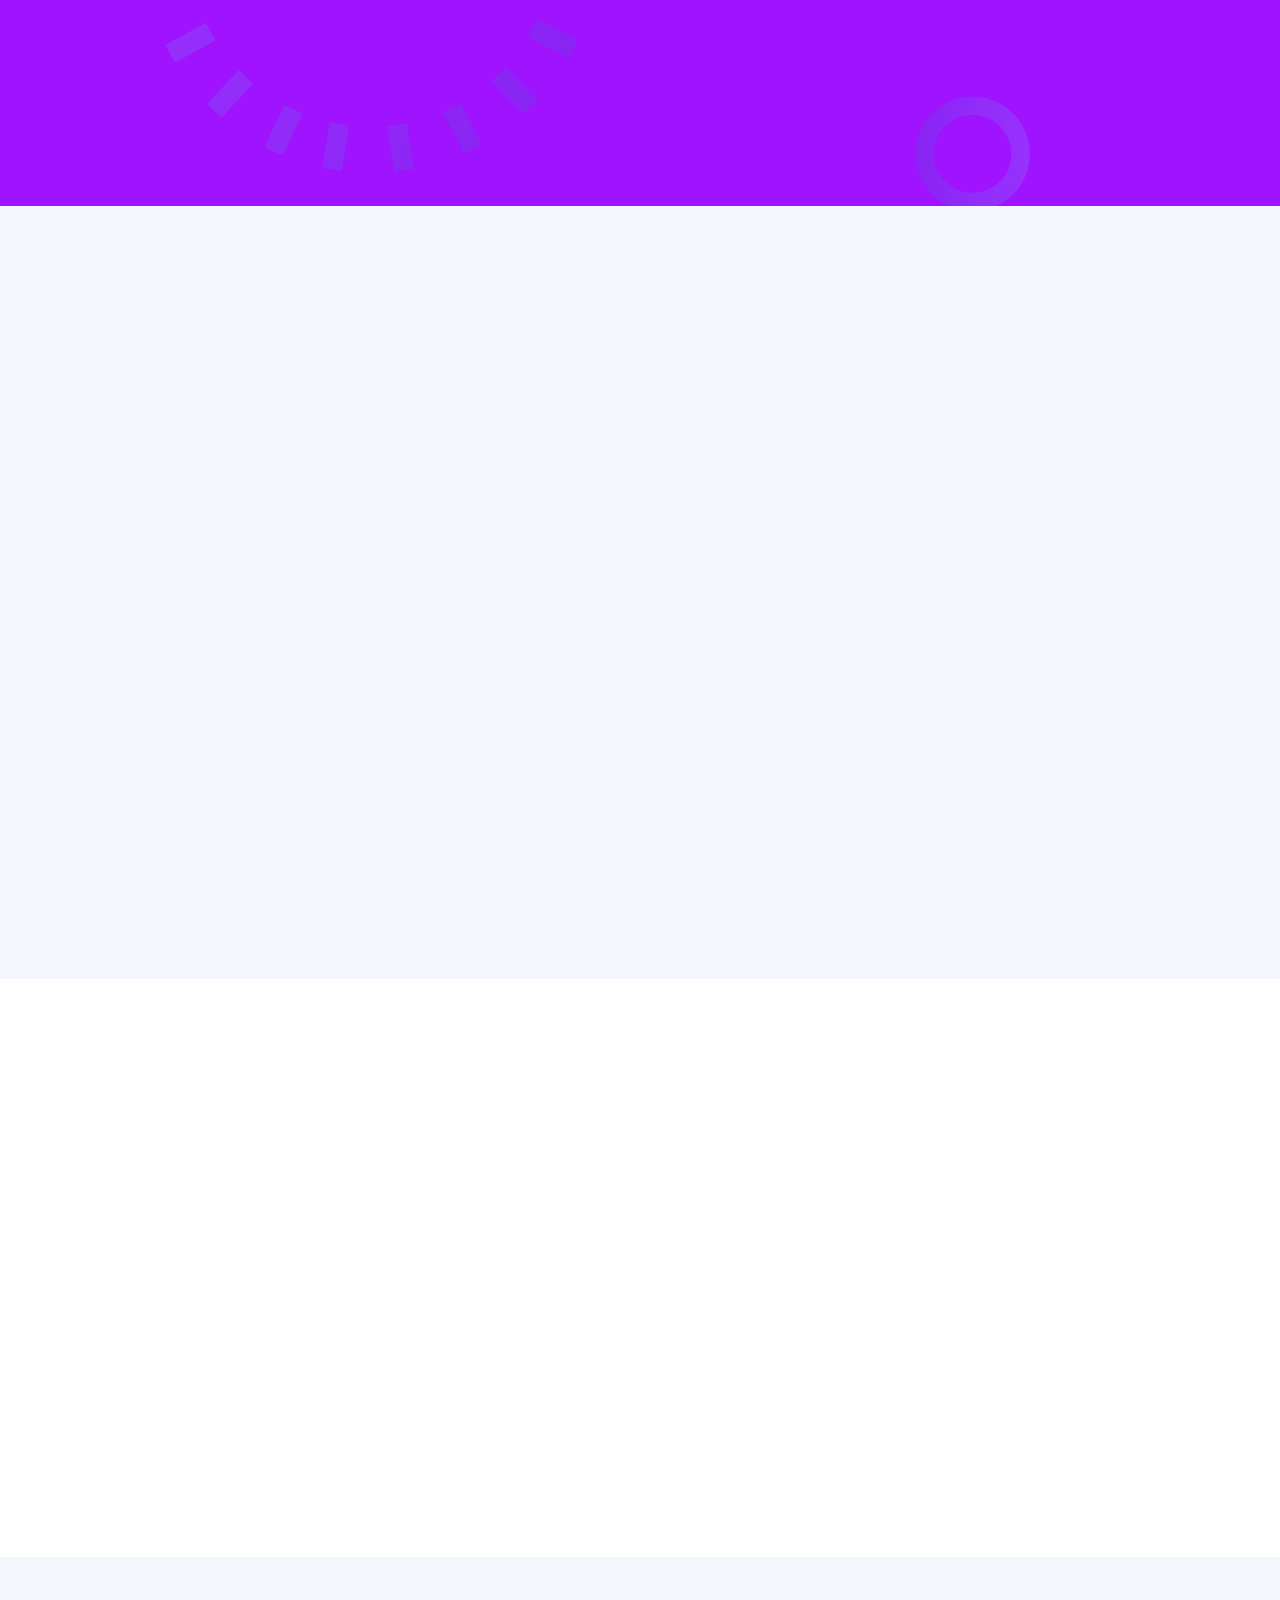
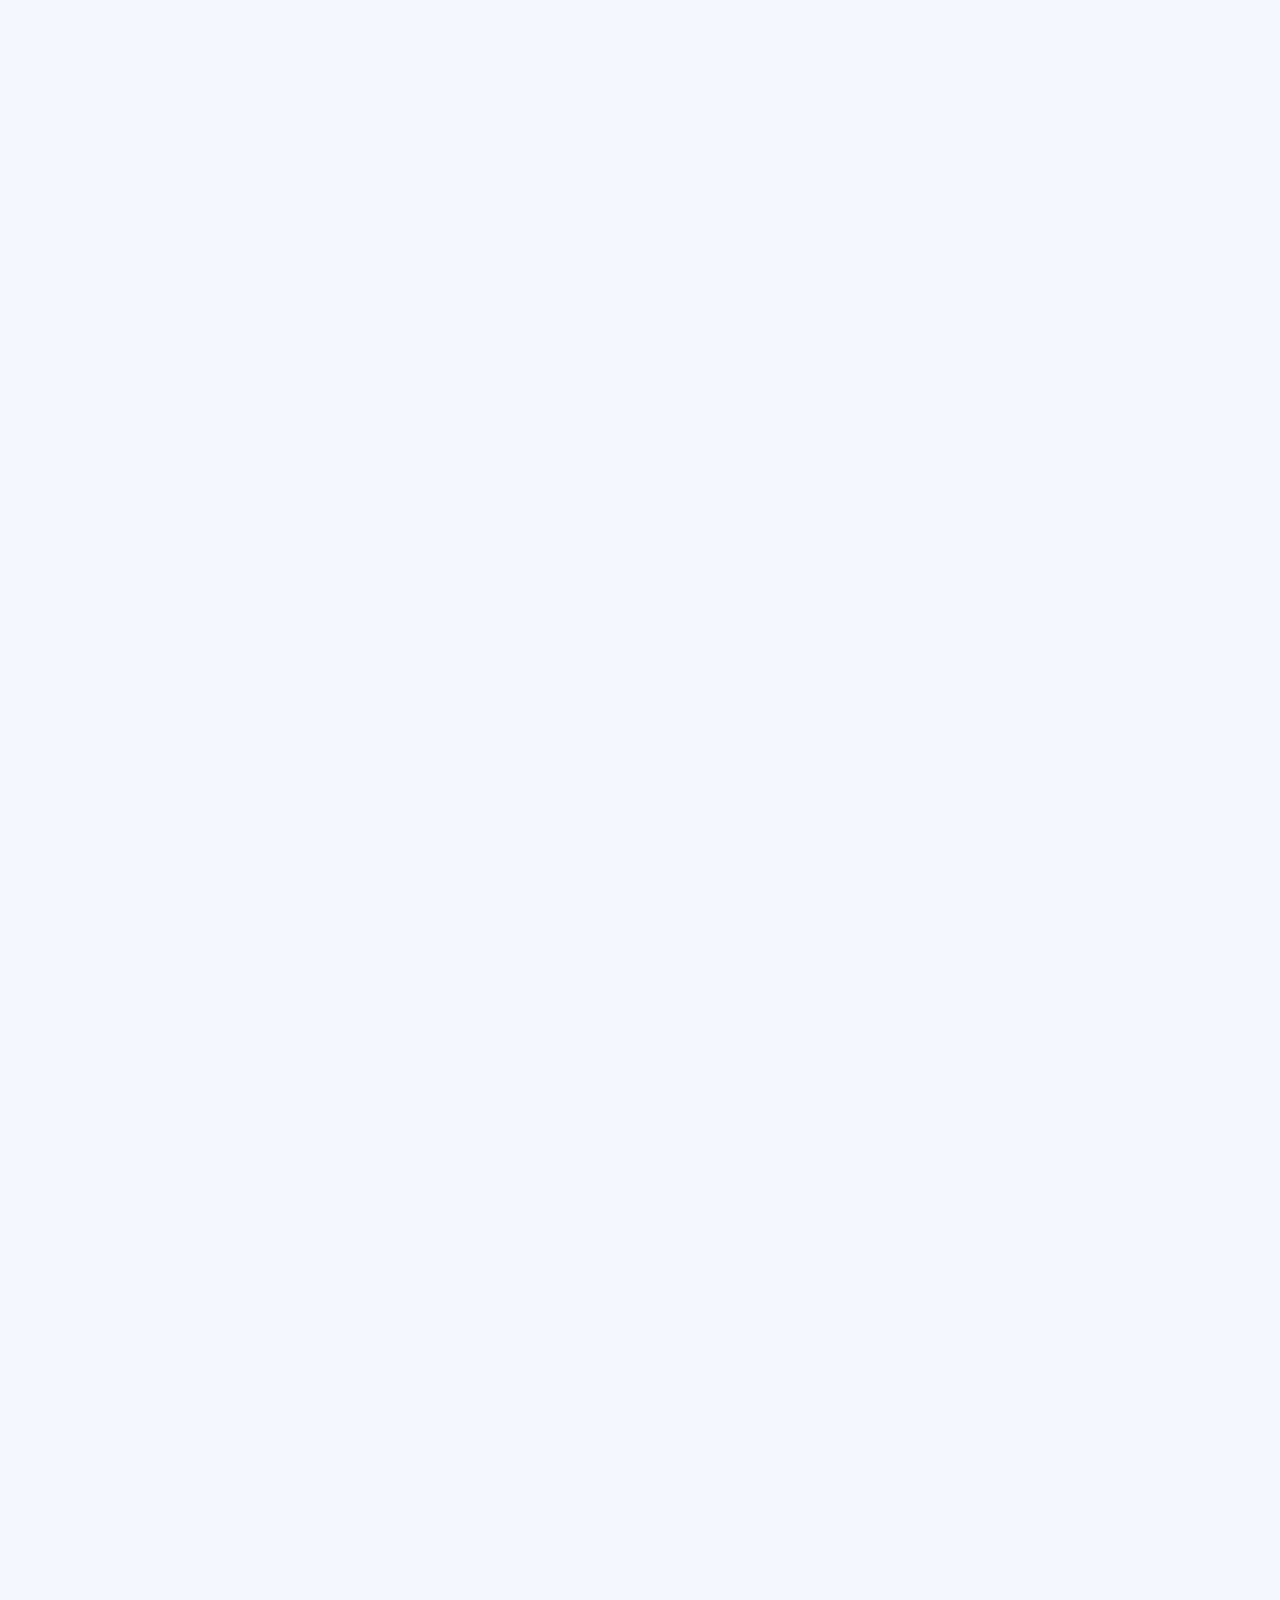
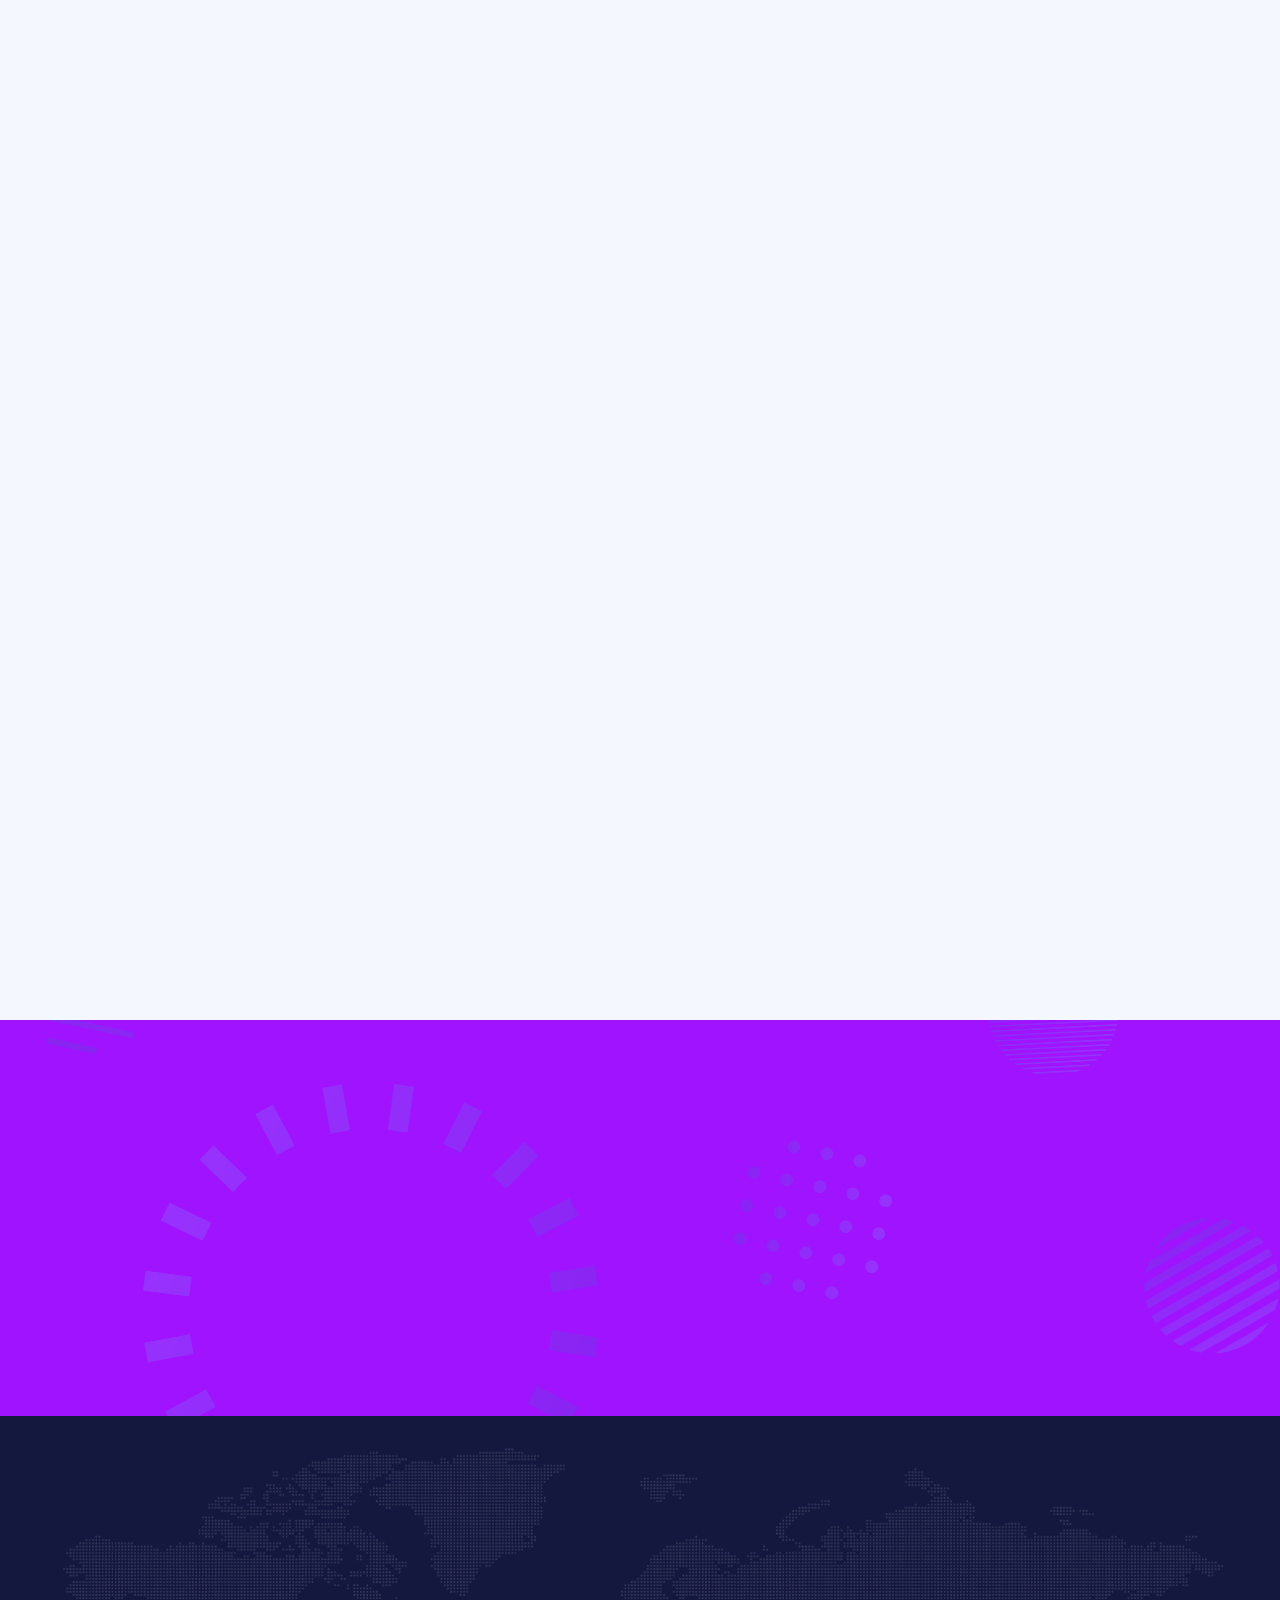
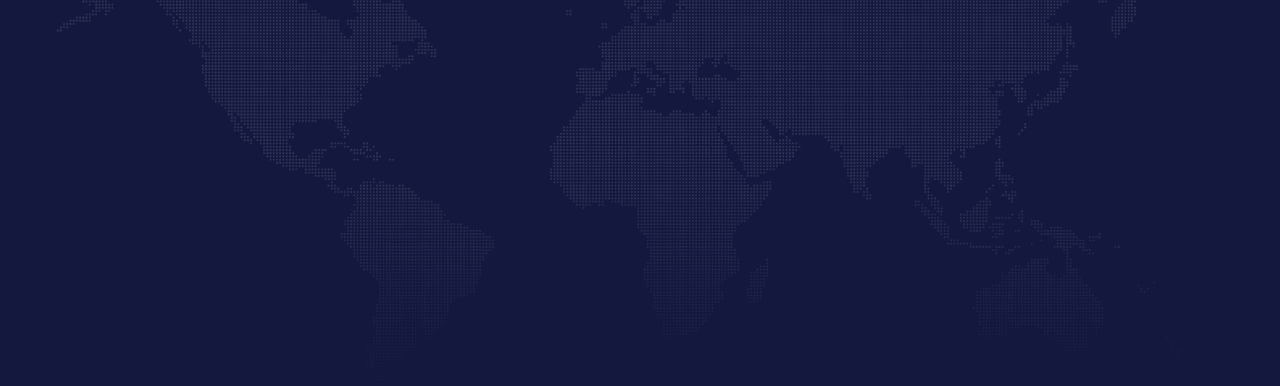
==== commit 9fb85c5c: "Update index.html" ====
--- a/index.html
+++ b/index.html
@@ -509,7 +509,24 @@
                     <p class="mb-4">At Evo iNtoo, we believe that behind every exceptional AI solution lies a team of dedicated experts. Our diverse and talented team is the driving force behind our success, bringing a wealth of experience and expertise to every project.</p>
                     <!-- <a class="btn btn-primary rounded-pill px-4" href="">Read More</a> -->
                 </div>
-                <div class="col-lg-7">
+                
+                                <div class="col-12 wow fadeIn" data-wow-delay="0.5s">
+                                    <div class="team-item bg-white text-center rounded p-4 pt-0">
+                                        <img class="img-fluid rounded-circle p-4" src="img/HARI.jpg" alt="">
+                                        <h5 class="mb-0">HARIHARASUDHAN S</h5>
+                                        <small>Founder & CEO </small>
+                                        <div class="d-flex justify-content-center mt-3">
+                                            <a class="btn btn-square btn-primary m-1" href=""><i
+                                                    class="fab fa-facebook-f"></i></a>
+                                            <a class="btn btn-square btn-primary m-1" href=""><i
+                                                    class="fab fa-twitter"></i></a>
+                                            <a class="btn btn-square btn-primary m-1" href=""><i
+                                                    class="fab fa-instagram"></i></a>
+                                            <a class="btn btn-square btn-primary m-1" href=""><i
+                                                    class="fab fa-linkedin-in"></i></a>
+                                        </div>
+                                    </div>
+                                    <div class="col-lg-7">
                     <div class="row g-4">
                         <div class="col-md-6">
                             <div class="row g-4">
@@ -530,22 +547,6 @@
                                         </div>
                                     </div>
                                 </div>
-                                <div class="col-12 wow fadeIn" data-wow-delay="0.5s">
-                                    <div class="team-item bg-white text-center rounded p-4 pt-0">
-                                        <img class="img-fluid rounded-circle p-4" src="img/HARI.jpg" alt="">
-                                        <h5 class="mb-0">HARIHARASUDHAN S</h5>
-                                        <small>Founder & CTO</small>
-                                        <div class="d-flex justify-content-center mt-3">
-                                            <a class="btn btn-square btn-primary m-1" href=""><i
-                                                    class="fab fa-facebook-f"></i></a>
-                                            <a class="btn btn-square btn-primary m-1" href=""><i
-                                                    class="fab fa-twitter"></i></a>
-                                            <a class="btn btn-square btn-primary m-1" href=""><i
-                                                    class="fab fa-instagram"></i></a>
-                                            <a class="btn btn-square btn-primary m-1" href=""><i
-                                                    class="fab fa-linkedin-in"></i></a>
-                                        </div>
-                                    </div>
                                 </div>
                             </div>
                         </div>
@@ -555,7 +556,7 @@
                                     <div class="team-item bg-white text-center rounded p-4 pt-0">
                                         <img class="img-fluid rounded-circle p-4" src="img/naveen.jpg" alt="">
                                         <h5 class="mb-0">BOOBALAMURUGAN S</h5>
-                                        <small>Founder & CEO</small>
+                                        <small>Founder & CTO</small>
                                         <div class="d-flex justify-content-center mt-3">
                                             <a class="btn btn-square btn-primary m-1" href=""><i
                                                     class="fab fa-facebook-f"></i></a>
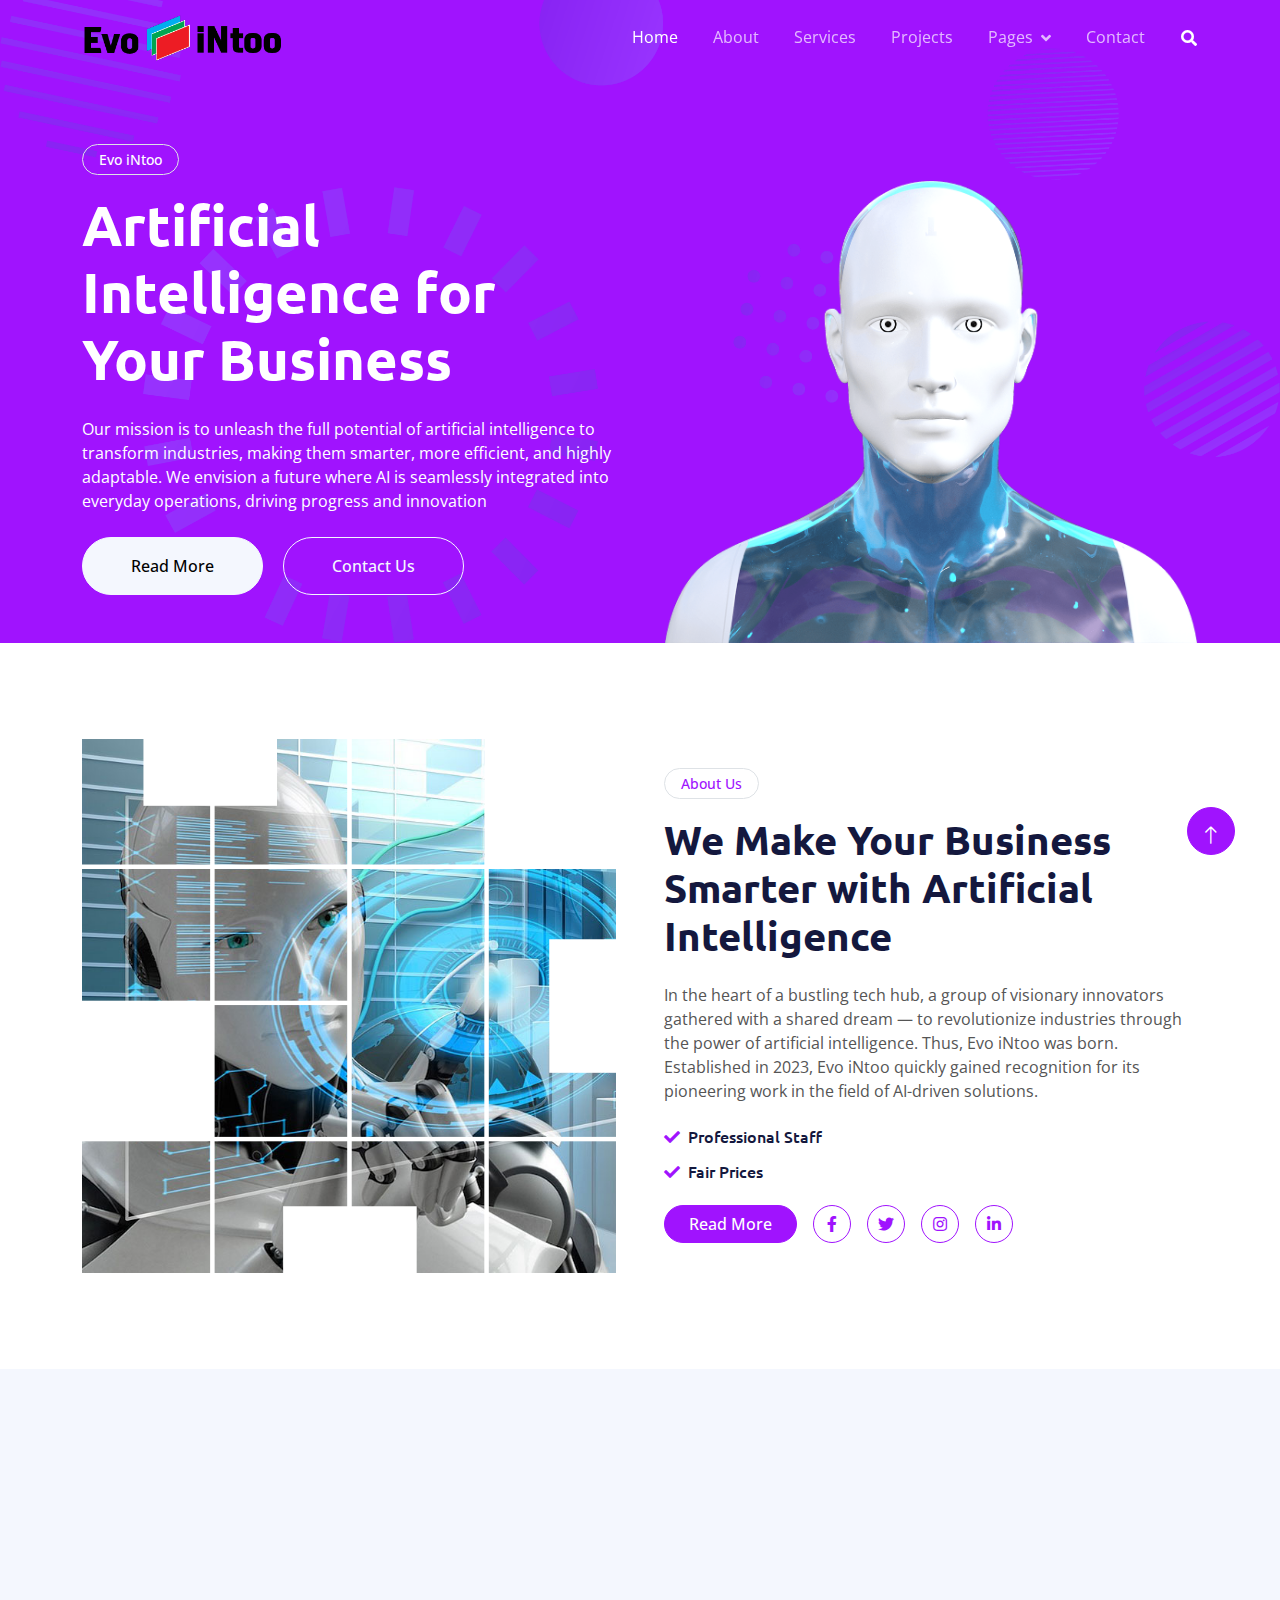
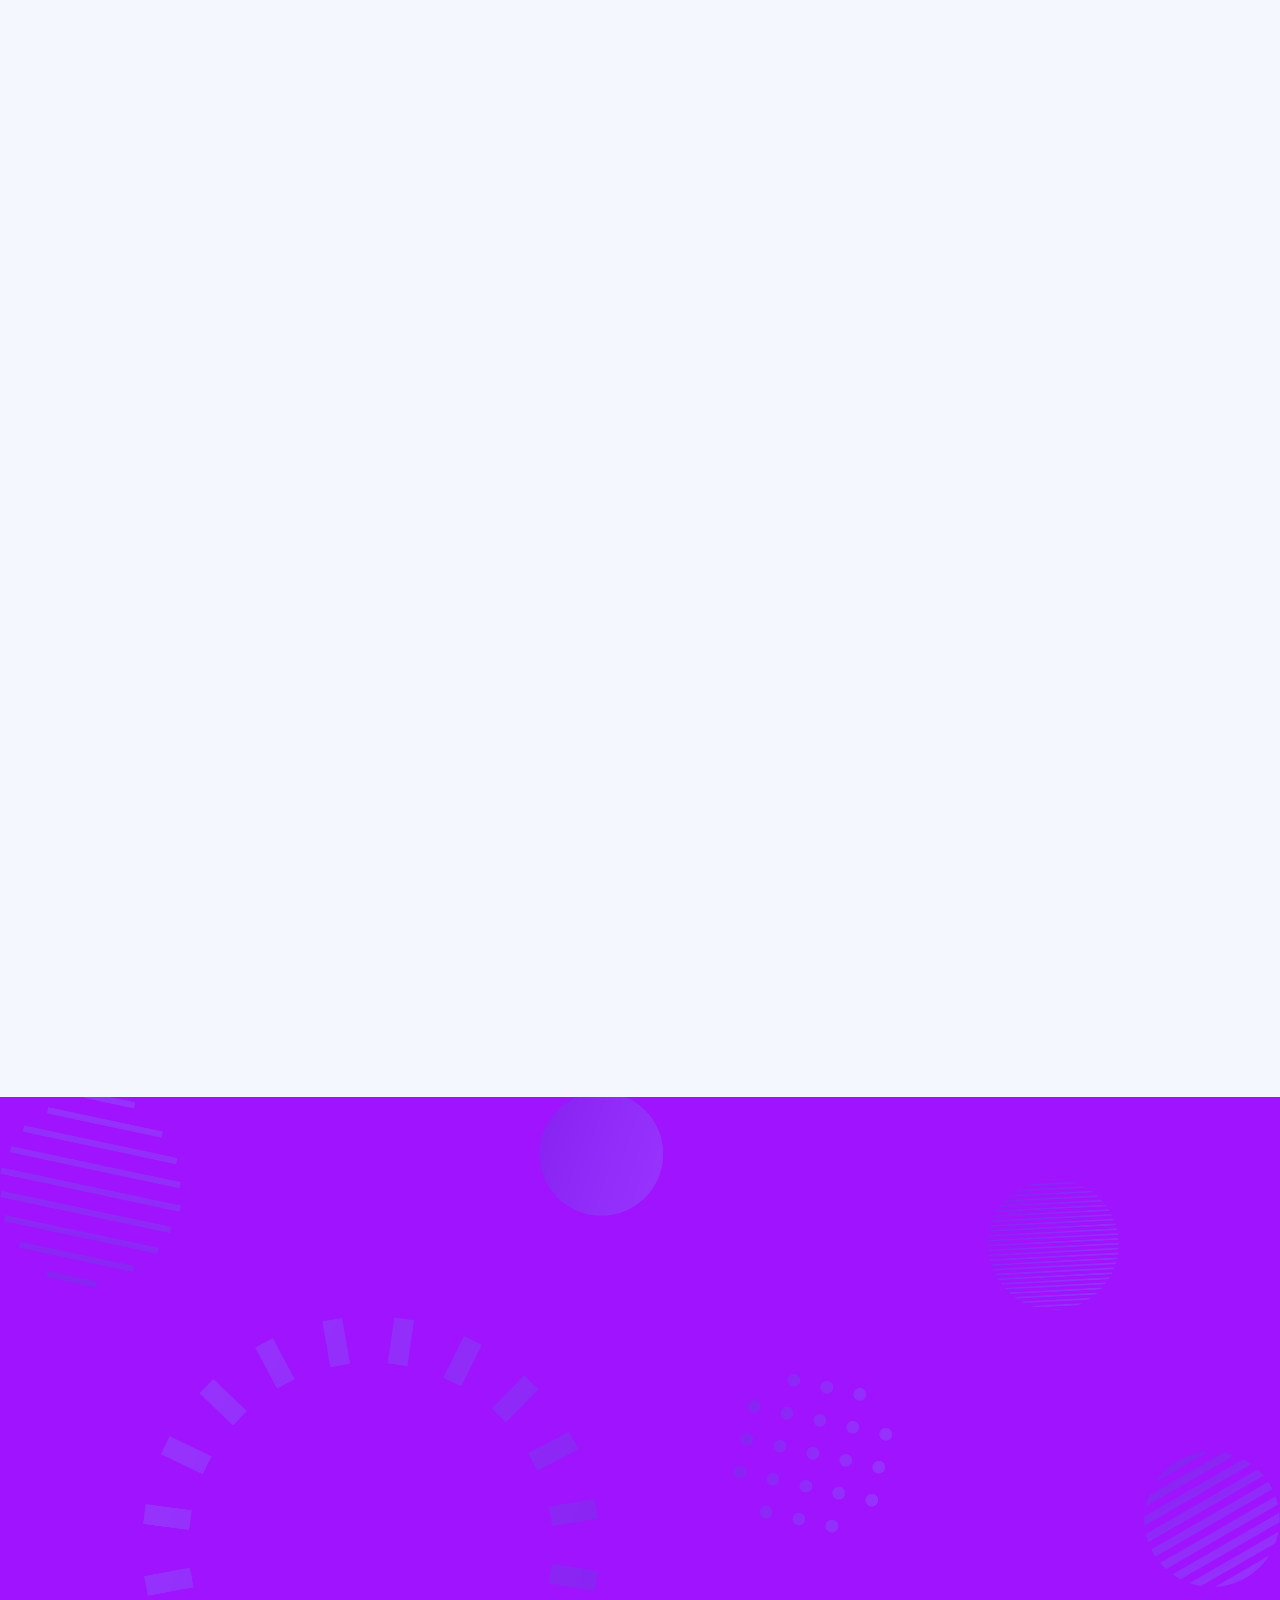
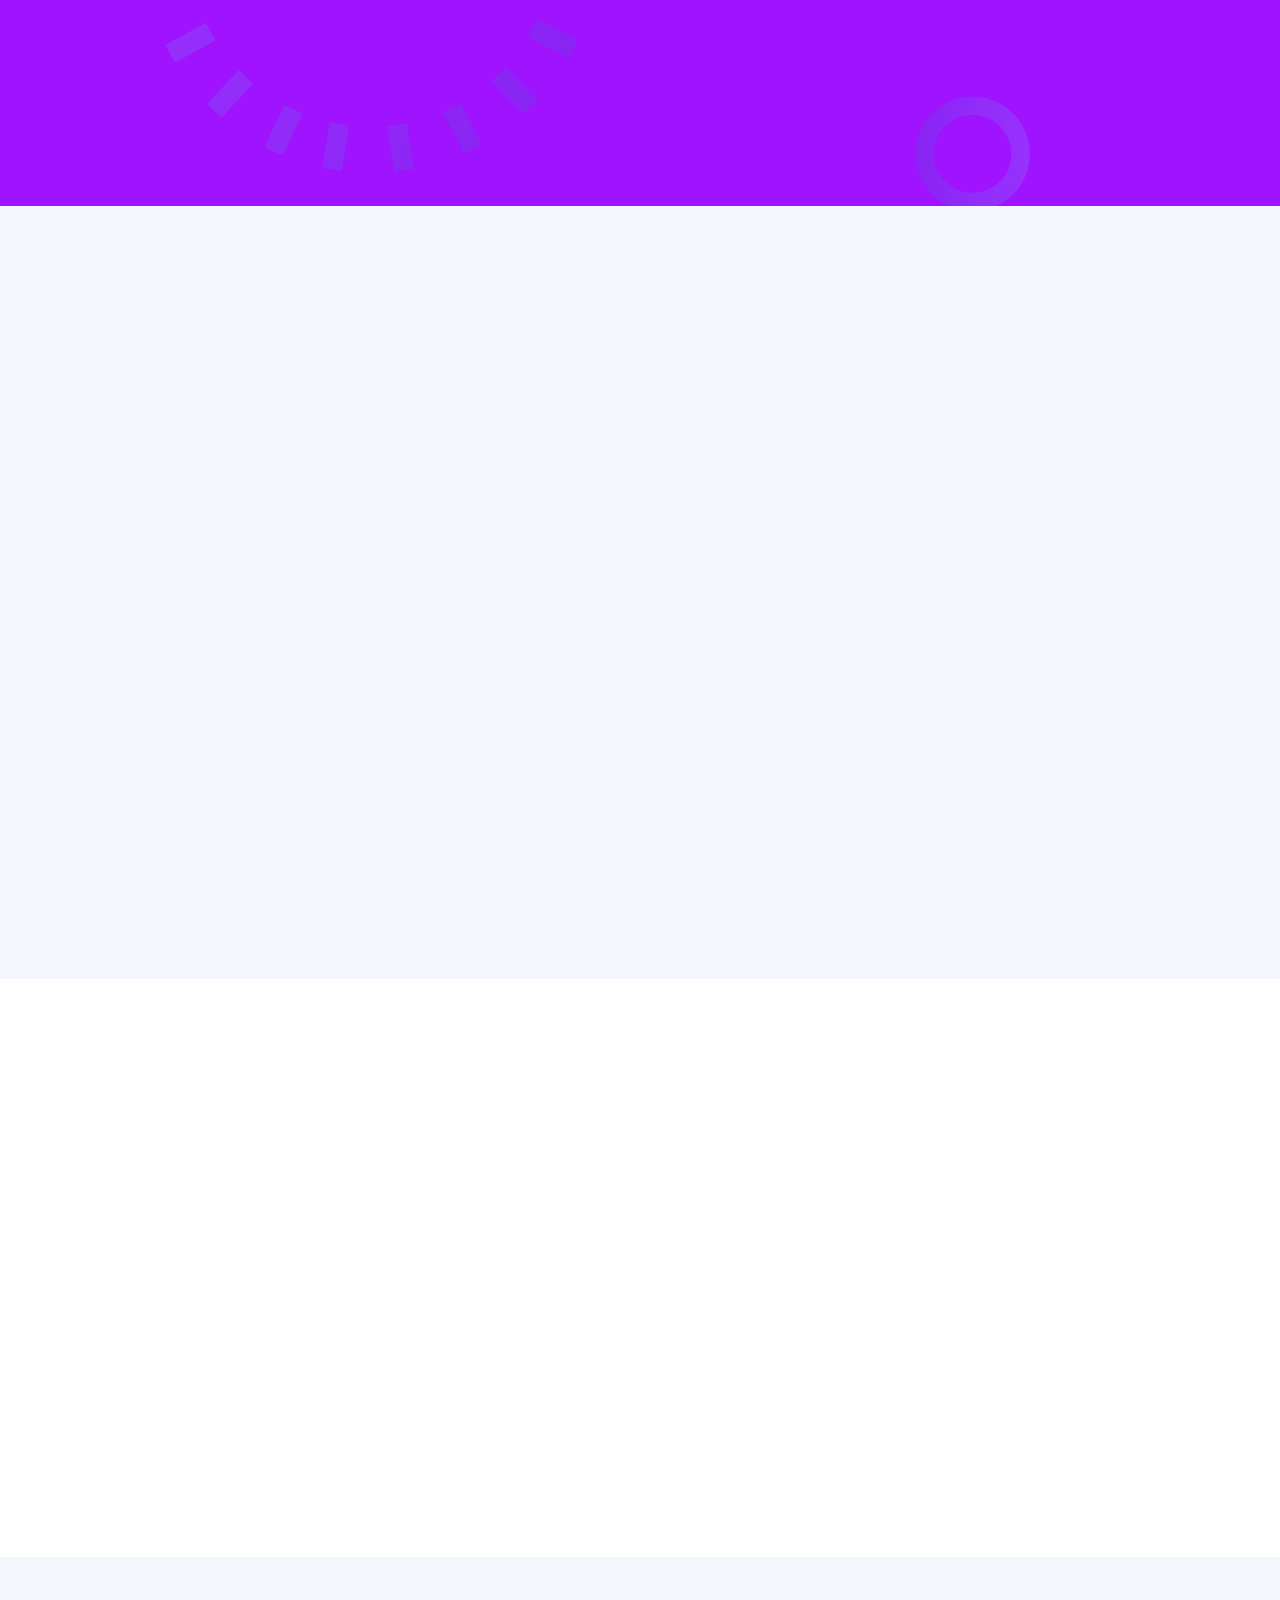
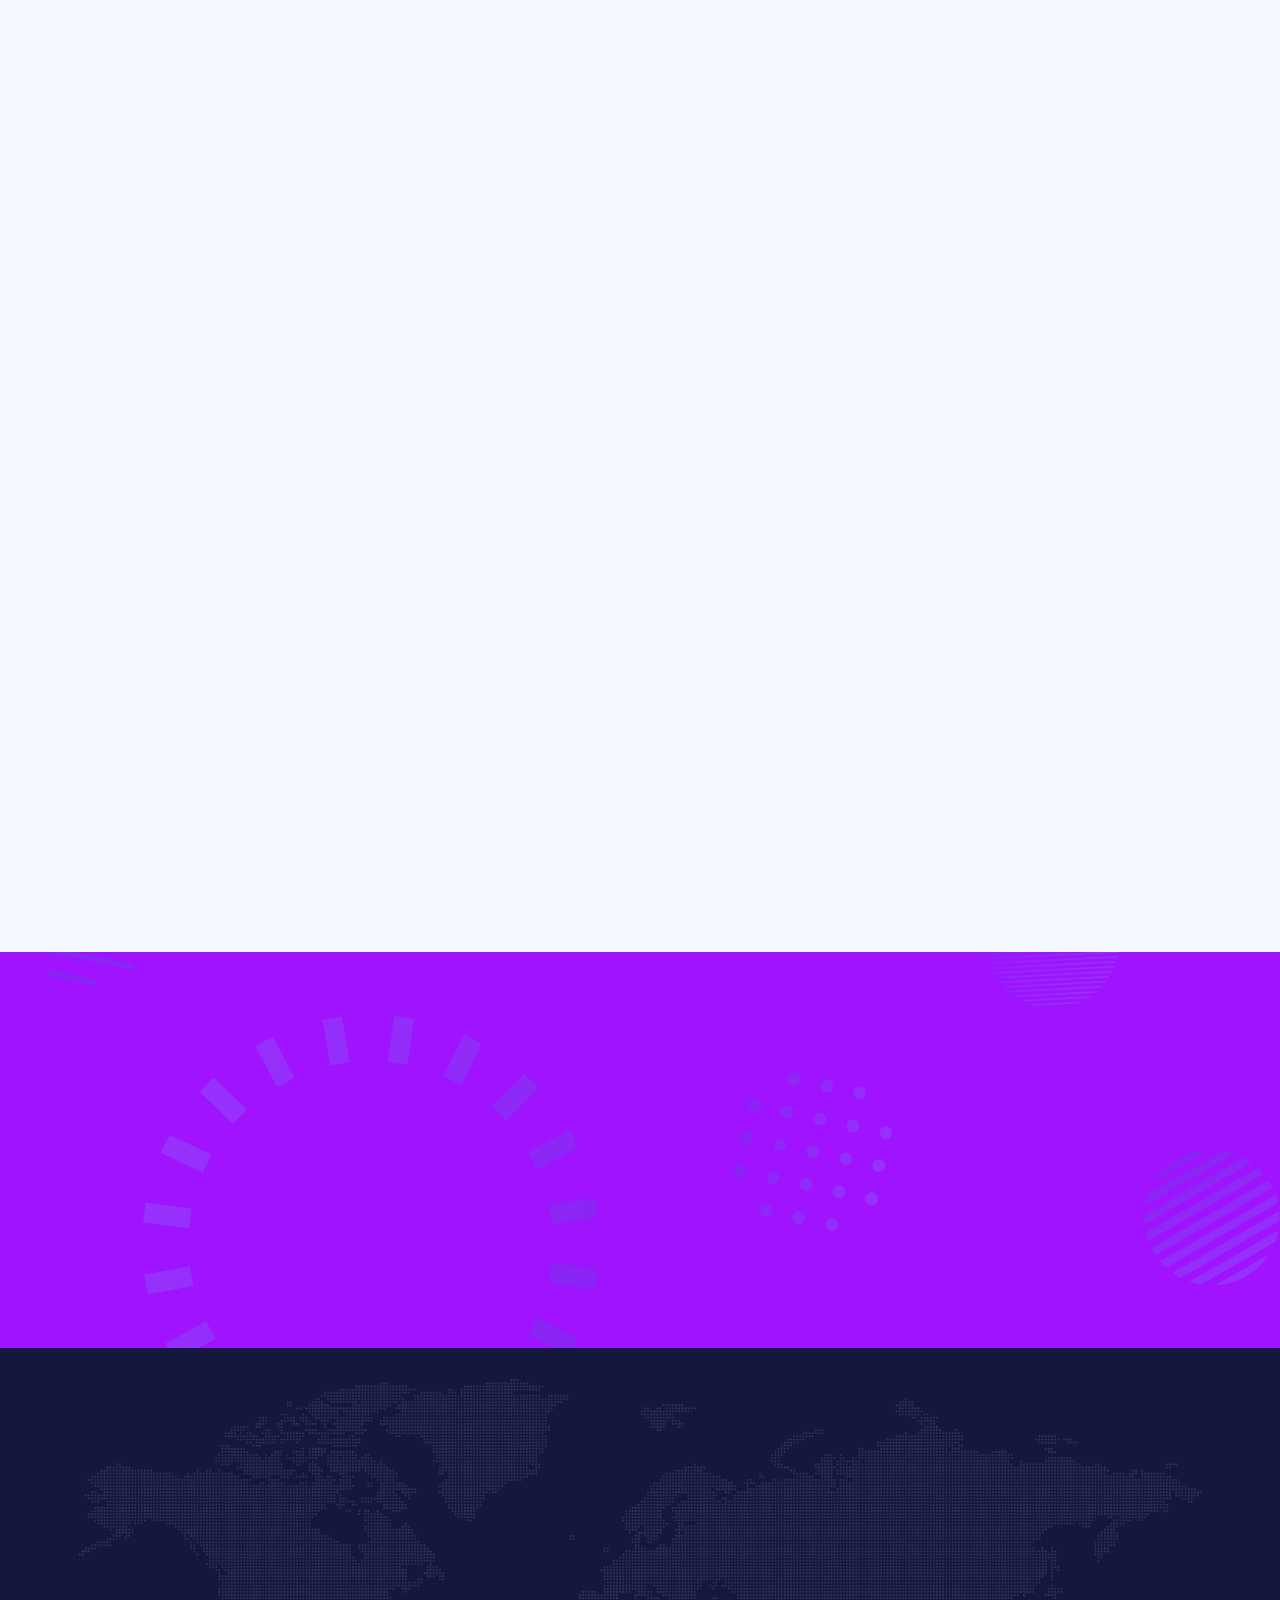
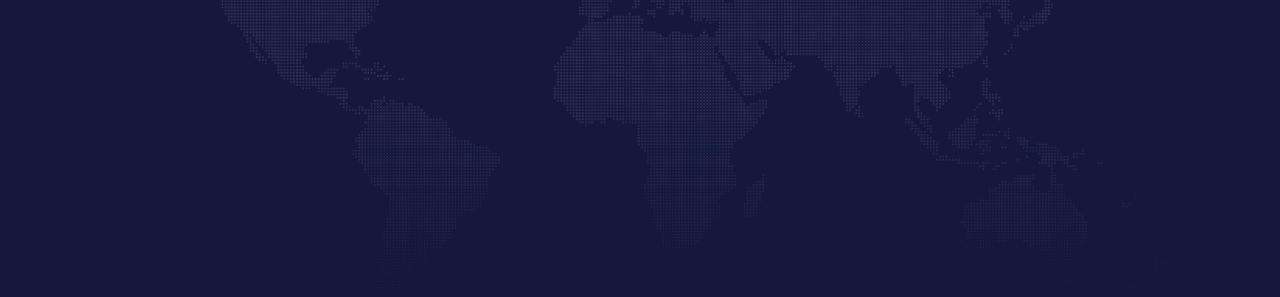
==== commit 8b274d2d: "Final update" ====
--- a/index.html
+++ b/index.html
@@ -509,32 +509,15 @@
                     <p class="mb-4">At Evo iNtoo, we believe that behind every exceptional AI solution lies a team of dedicated experts. Our diverse and talented team is the driving force behind our success, bringing a wealth of experience and expertise to every project.</p>
                     <!-- <a class="btn btn-primary rounded-pill px-4" href="">Read More</a> -->
                 </div>
-                
-                                <div class="col-12 wow fadeIn" data-wow-delay="0.5s">
-                                    <div class="team-item bg-white text-center rounded p-4 pt-0">
-                                        <img class="img-fluid rounded-circle p-4" src="img/HARI.jpg" alt="">
-                                        <h5 class="mb-0">HARIHARASUDHAN S</h5>
-                                        <small>Founder & CEO </small>
-                                        <div class="d-flex justify-content-center mt-3">
-                                            <a class="btn btn-square btn-primary m-1" href=""><i
-                                                    class="fab fa-facebook-f"></i></a>
-                                            <a class="btn btn-square btn-primary m-1" href=""><i
-                                                    class="fab fa-twitter"></i></a>
-                                            <a class="btn btn-square btn-primary m-1" href=""><i
-                                                    class="fab fa-instagram"></i></a>
-                                            <a class="btn btn-square btn-primary m-1" href=""><i
-                                                    class="fab fa-linkedin-in"></i></a>
-                                        </div>
-                                    </div>
-                                    <div class="col-lg-7">
+                <div class="col-lg-7">
                     <div class="row g-4">
                         <div class="col-md-6">
                             <div class="row g-4">
                                 <div class="col-12 wow fadeIn" data-wow-delay="0.1s">
                                     <div class="team-item bg-white text-center rounded p-4 pt-0">
-                                        <img class="img-fluid rounded-circle p-4" src="img/SOPNA.jpg" alt="">
-                                        <h5 class="mb-0">SOPNA V</h5>
-                                        <small>Founder & CMO</small>
+                                        <img class="img-fluid rounded-circle p-4" src="img/HARI.jpg" alt="">
+                                        <h5 class="mb-0">HARIHARASUDHAN S</h5>
+                                        <small>Founder & CEO</small>
                                         <div class="d-flex justify-content-center mt-3">
                                             <a class="btn btn-square btn-primary m-1" href=""><i
                                                     class="fab fa-facebook-f"></i></a>
@@ -547,6 +530,22 @@
                                         </div>
                                     </div>
                                 </div>
+                                <div class="col-12 wow fadeIn" data-wow-delay="0.5s">
+                                    <div class="team-item bg-white text-center rounded p-4 pt-0">
+                                        <img class="img-fluid rounded-circle p-4" src="img/naveen.jpg" alt="">
+                                        <h5 class="mb-0">BOOBALAMURUGAN S</h5>
+                                        <small>Founder & CTO</small>
+                                        <div class="d-flex justify-content-center mt-3">
+                                            <a class="btn btn-square btn-primary m-1" href=""><i
+                                                    class="fab fa-facebook-f"></i></a>
+                                            <a class="btn btn-square btn-primary m-1" href=""><i
+                                                    class="fab fa-twitter"></i></a>
+                                            <a class="btn btn-square btn-primary m-1" href=""><i
+                                                    class="fab fa-instagram"></i></a>
+                                            <a class="btn btn-square btn-primary m-1" href=""><i
+                                                    class="fab fa-linkedin-in"></i></a>
+                                        </div>
+                                    </div>
                                 </div>
                             </div>
                         </div>
@@ -554,9 +553,9 @@
                             <div class="row g-4">
                                 <div class="col-12 wow fadeIn" data-wow-delay="0.3s">
                                     <div class="team-item bg-white text-center rounded p-4 pt-0">
-                                        <img class="img-fluid rounded-circle p-4" src="img/naveen.jpg" alt="">
-                                        <h5 class="mb-0">BOOBALAMURUGAN S</h5>
-                                        <small>Founder & CTO</small>
+                                        <img class="img-fluid rounded-circle p-4" src="img/SOPNA.jpg" alt="">
+                                        <h5 class="mb-0">SOPNA V</h5>
+                                        <small>Founder & CMO</small>
                                         <div class="d-flex justify-content-center mt-3">
                                             <a class="btn btn-square btn-primary m-1" href=""><i
                                                     class="fab fa-facebook-f"></i></a>
@@ -722,10 +721,10 @@
             <div class="copyright">
                 <div class="row">
                     <div class="col-md-6 text-center text-md-start mb-3 mb-md-0">
-                        &copy; <a class="border-bottom" href="#">Your Site Name</a>, All Right Reserved.
+                        &copy; <a class="border-bottom" href="#">EvoIntoo</a>, All Right Reserved.
 
                         <!--/*** This template is free as long as you keep the footer author’s credit link/attribution link/backlink. If you'd like to use the template without the footer author’s credit link/attribution link/backlink, you can purchase the Credit Removal License from "https://htmlcodex.com/credit-removal". Thank you for your support. ***/-->
-                        Designed By <a class="border-bottom" href="https://htmlcodex.com">HTML Codex</a> Distributed By <a class="border-bottom" href="https://themewagon.com">ThemeWagon</a>
+                        Designed By <a class="border-bottom" href="">EvoIntoo</a> 
                     </div>
                     <div class="col-md-6 text-center text-md-end">
                         <div class="footer-menu">
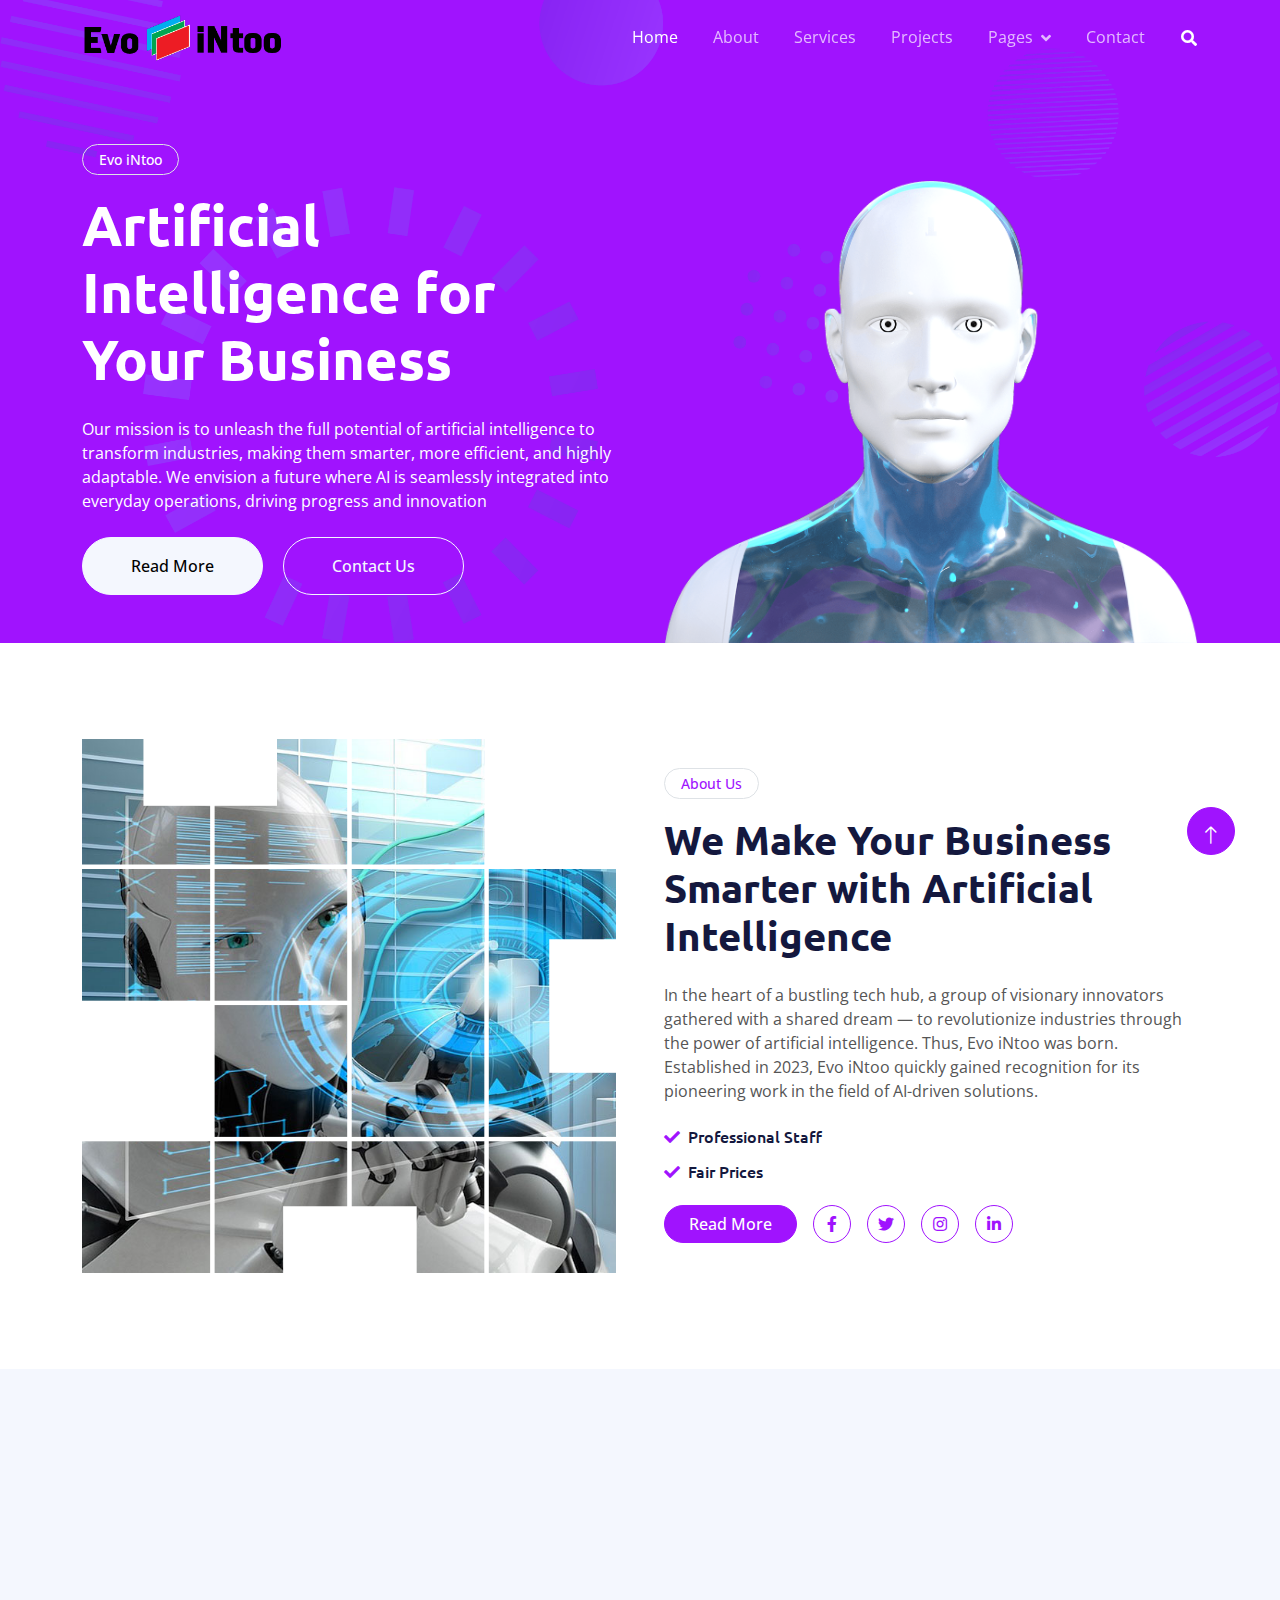
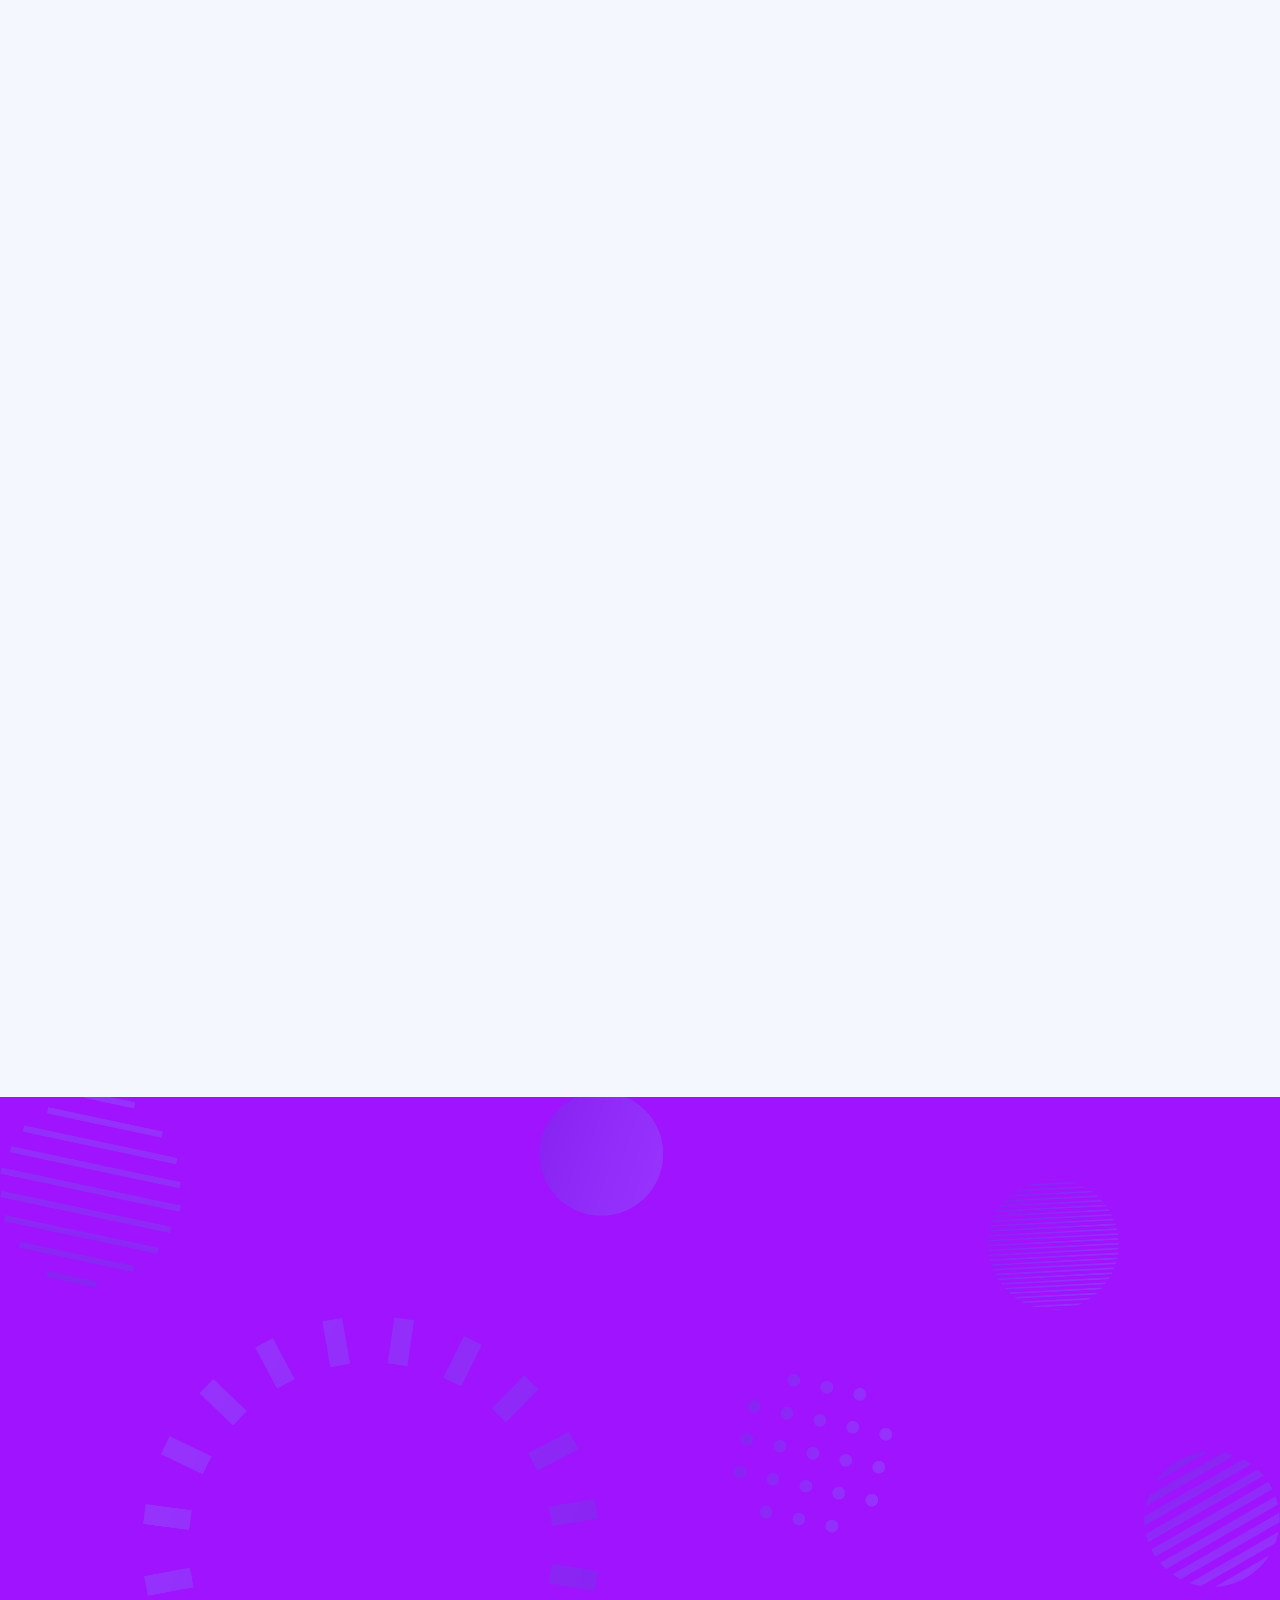
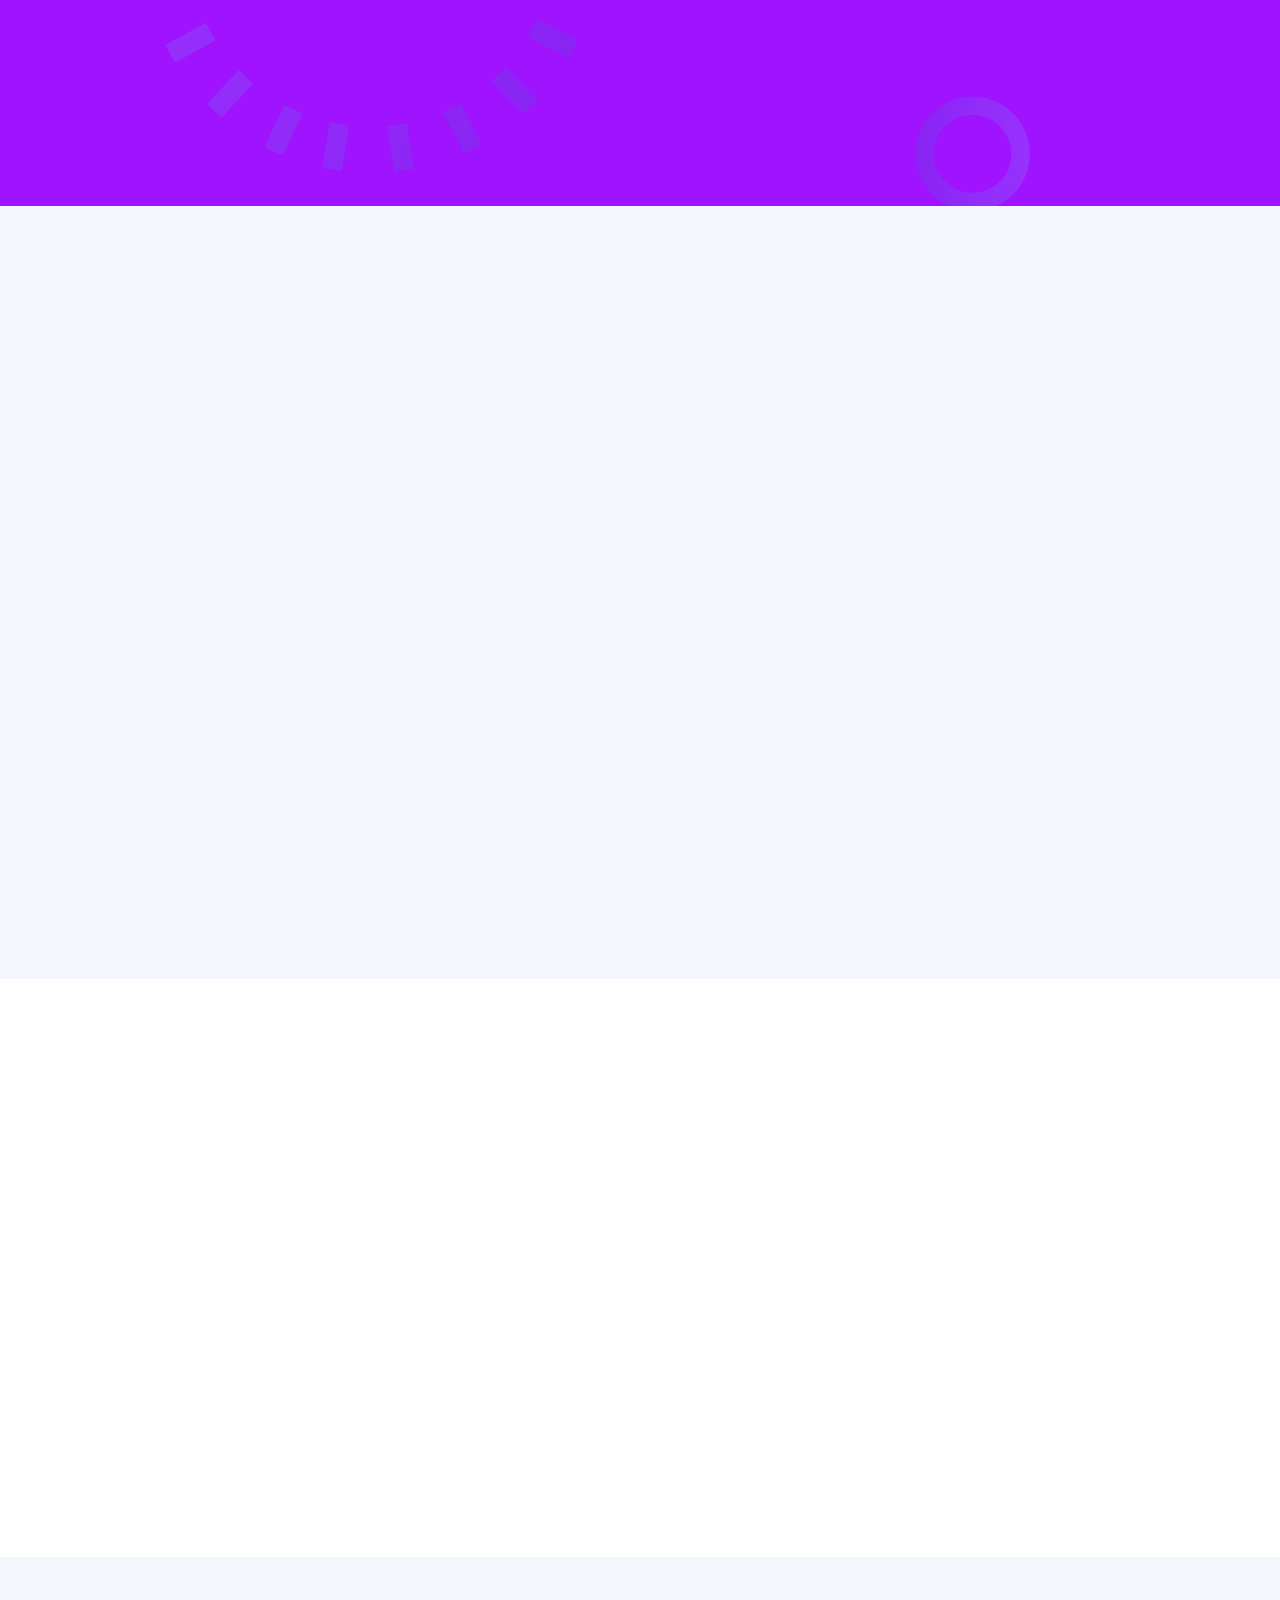
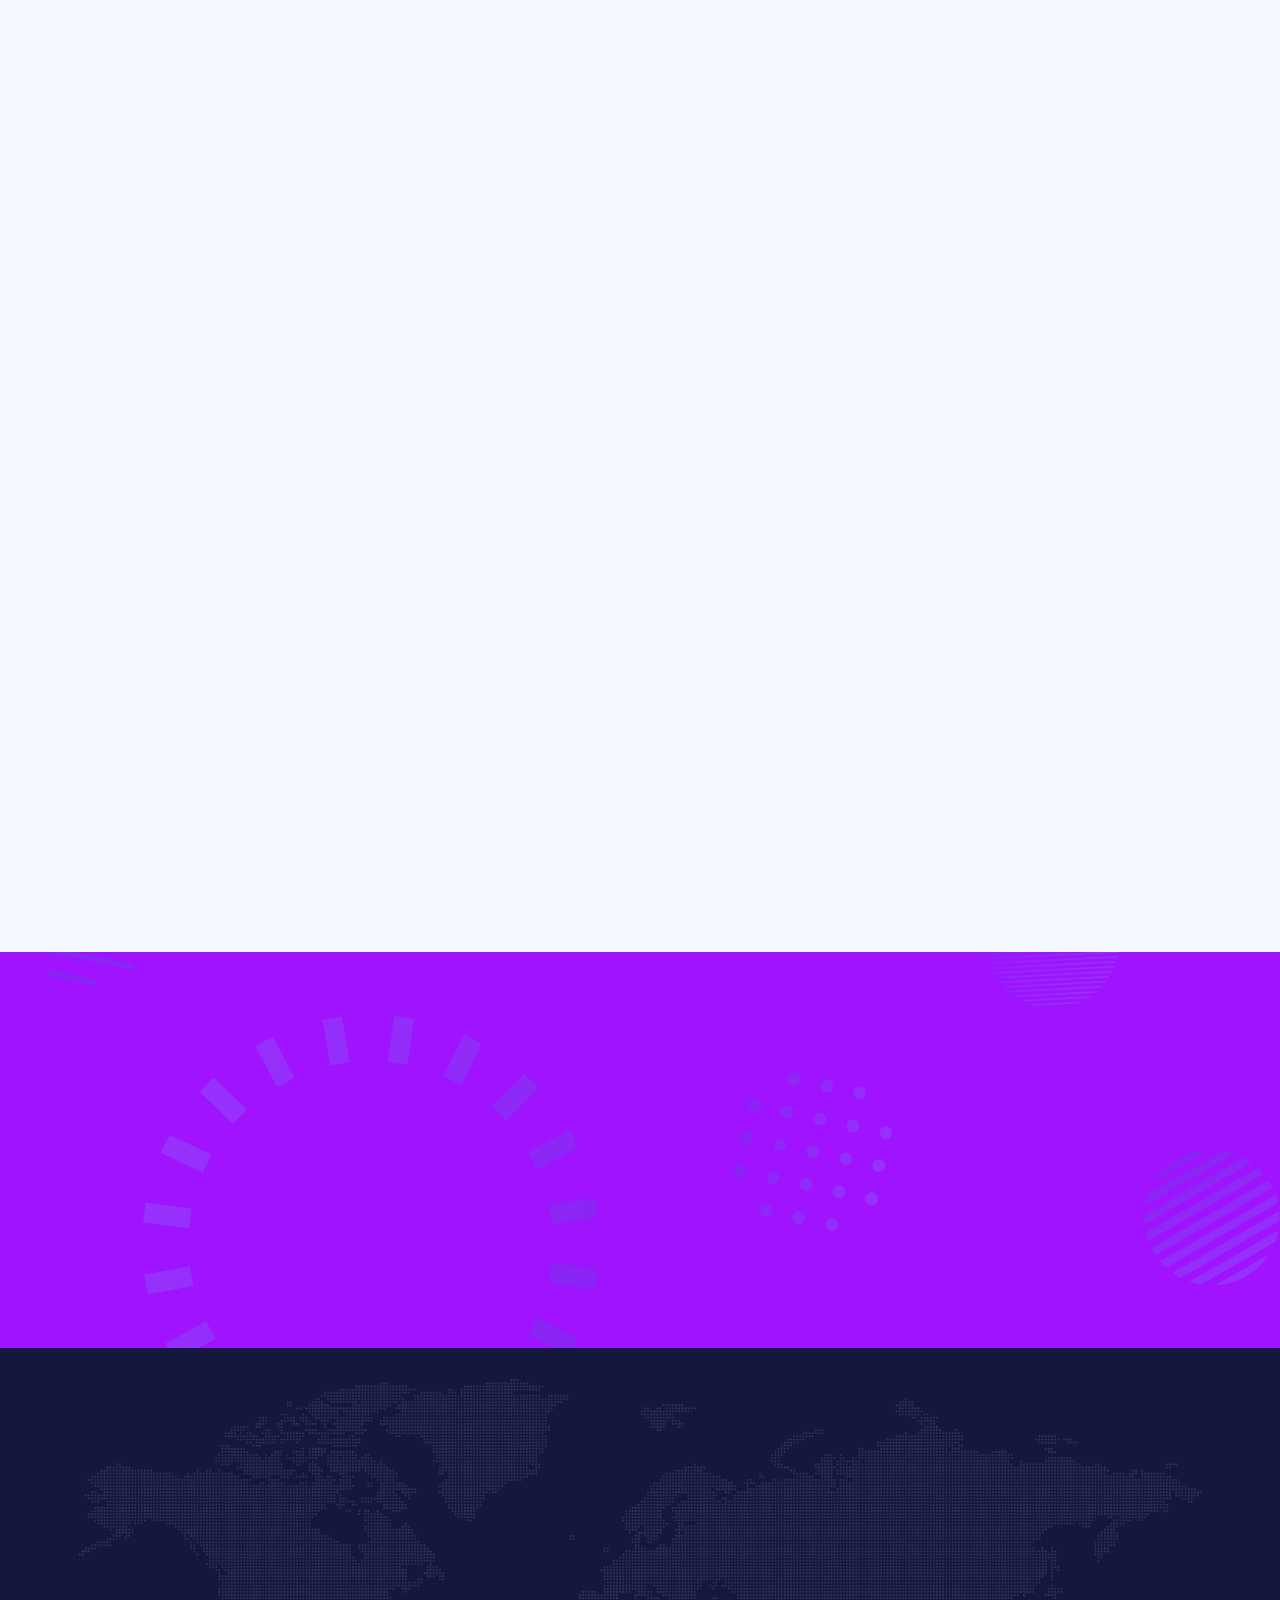
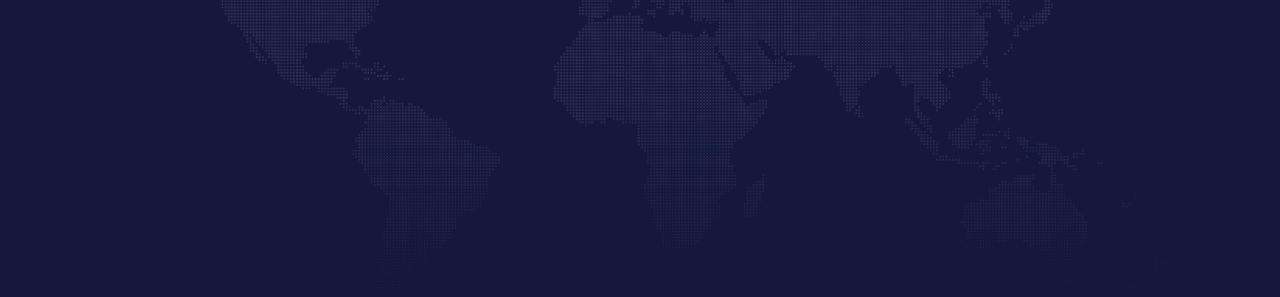
==== commit d5df0f45: "New firebase" ====
--- a/index.html
+++ b/index.html
@@ -3,7 +3,7 @@
 
 <head>
     <meta charset="utf-8">
-    <title>Evo iNtoo-Home</title>
+    <title>Evo iNtoo</title>
     <meta content="width=device-width, initial-scale=1.0" name="viewport">
     <meta content="" name="keywords">
     <meta content="" name="description">
